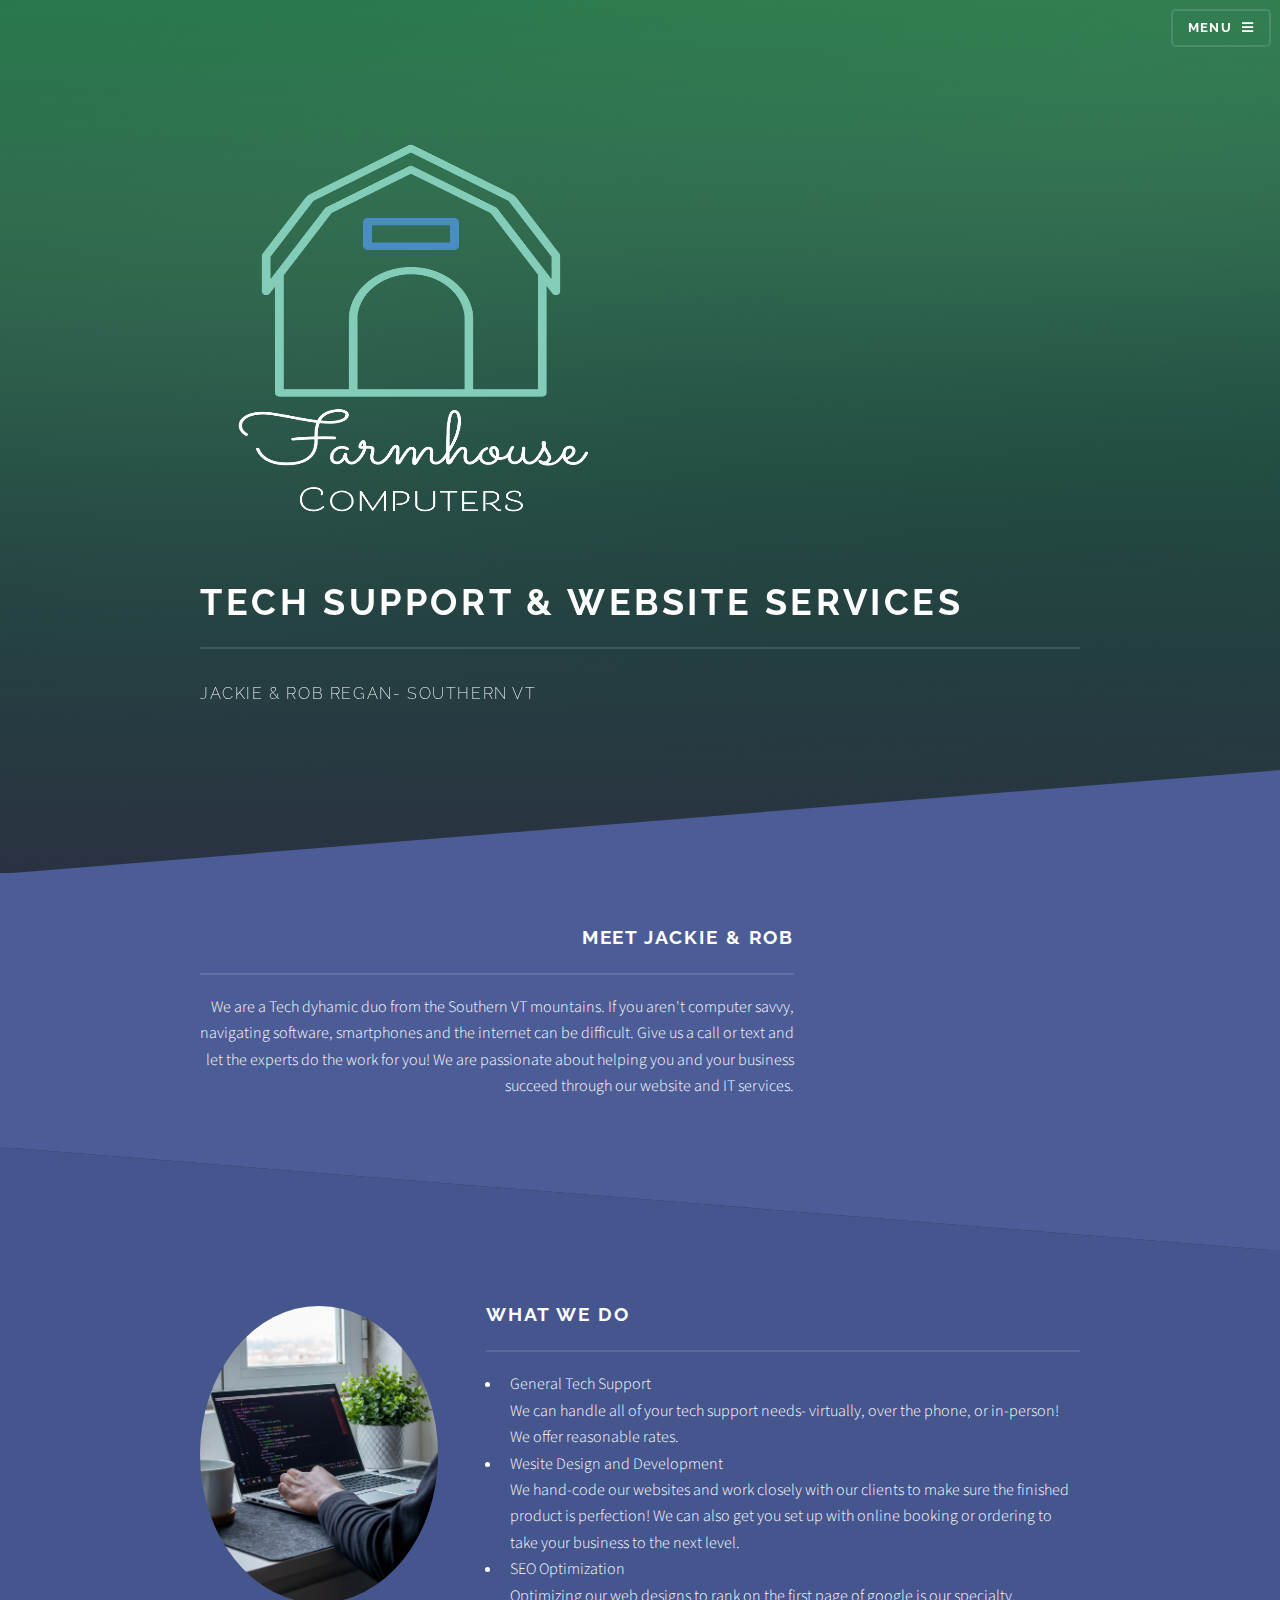
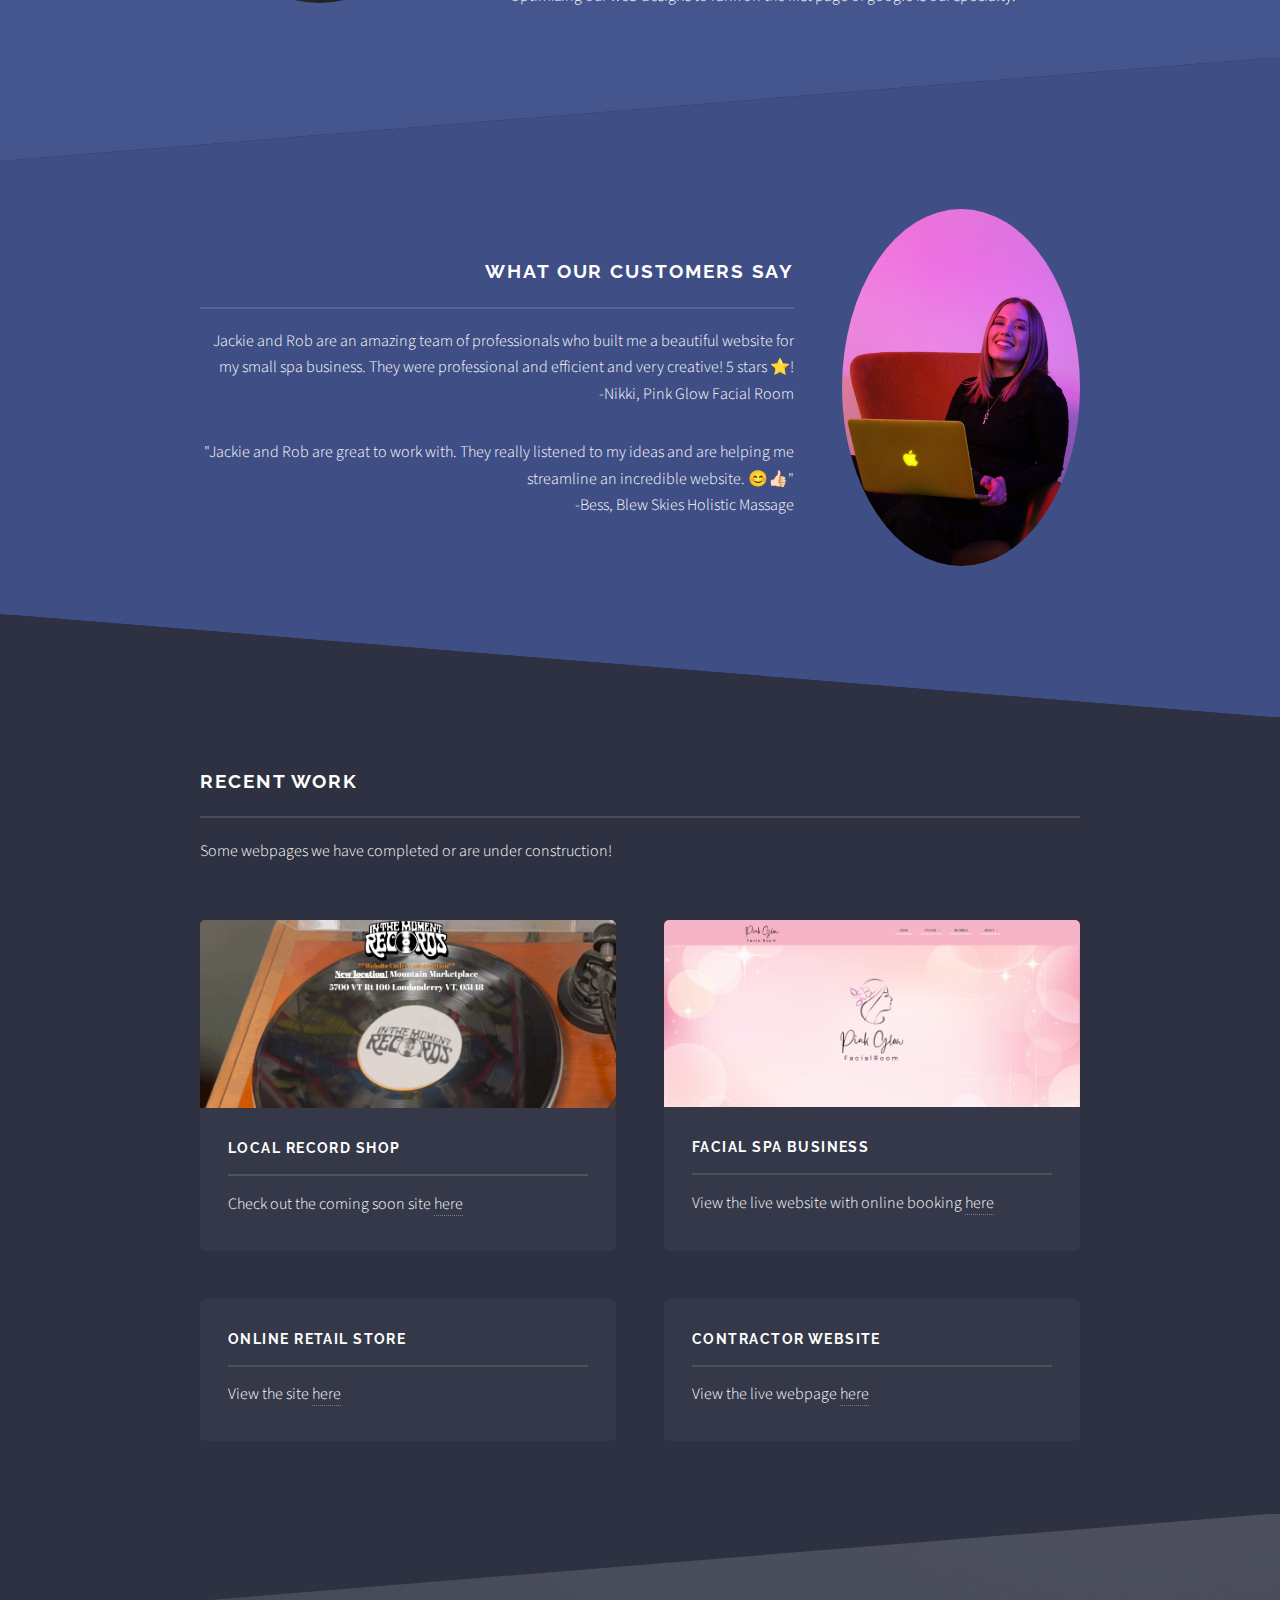
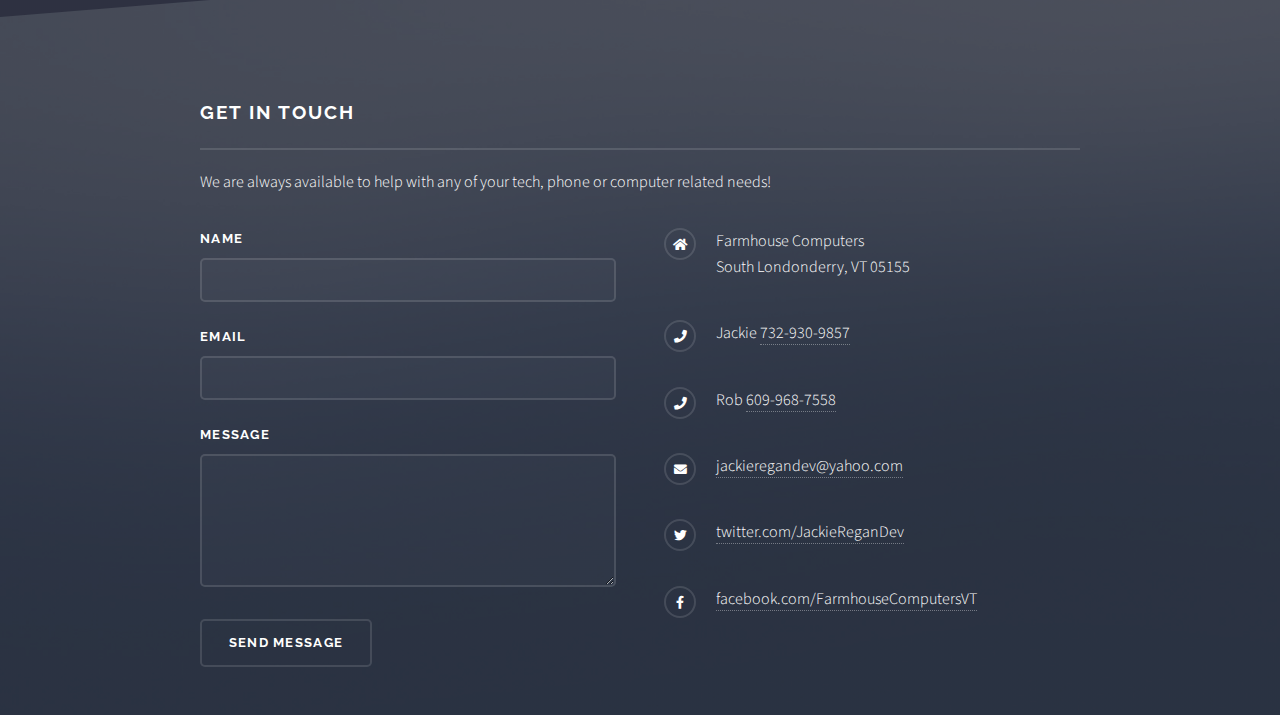
==== index.html @ 655acff5 "whoop" ====
<!DOCTYPE HTML>
<!--
	Solid State by HTML5 UP
	html5up.net | @ajlkn
	Free for personal and commercial use under the CCA 3.0 license (html5up.net/license)
-->
<html>
	<head>
		<title>Farmhouse Computers VT</title>
		<meta charset="utf-8" />
		<meta name="viewport" content="width=device-width, initial-scale=1, user-scalable=no" />
		<link rel="stylesheet" href="assets/css/main.css" />
		<noscript><link rel="stylesheet" href="assets/css/noscript.css" /></noscript>
	</head>
	<body class="is-preload">

		<!-- Page Wrapper -->
			<div id="page-wrapper">

				<!-- Header -->
					<header id="header" class="alt">
						<h1><a href="index.html">Farmhouse Computers</a></h1>
						<nav>
							<a href="#menu">Menu</a>
						</nav>
					</header>

				<!-- Menu -->
					<nav id="menu">
						<div class="inner">
							<h2>Menu</h2>
							<ul class="links">
								<li><a href="index.html">Home</a></li>
								<li><a href="generic.html">Generic</a></li>
								<li><a href="elements.html">Elements</a></li>
								<li><a href="#">Log In</a></li>
								<li><a href="#">Sign Up</a></li>
							</ul>
							<a href="#" class="close">Close</a>
						</div>
					</nav>

				<!-- Banner -->
					<section id="banner">
						<div class="inner">
							<div class="logo"><span><img id="logo" src="images/logo-transparent.png"></span></div>
							<h2>Tech Support & Website Services</h2>
							<p>Jackie & Rob Regan- Southern VT</p>
						</div>
					</section>

				<!-- Wrapper -->
					<section id="wrapper">

						<!-- One -->
							<section id="one" class="wrapper spotlight style1">
								<div class="inner">
									<a href="#" class="image"><img src="images/yoooo.png" alt="" /></a>
									<div class="content">
										<h2 class="major">Meet Jackie & Rob</h2>
										<p>We are a Tech dyhamic duo from the Southern VT mountains. If you aren't computer savvy, navigating software, smartphones and the internet can be difficult. Give us a call or text and let the experts do the work for you! We are passionate about helping you and your business succeed through our website and IT services.</p>
										
									</div>
								</div>
							</section>

						<!-- Two -->
							<section id="two" class="wrapper alt spotlight style2">
								<div class="inner">
									<img class="image" src="images/coding.jpg" alt="" />
									<div class="content">
										<h2 class="major">What we do</h2>	
										<ul>
											<li>General Tech Support<br><span>We can handle all of your tech support needs- virtually, over the phone, or in-person! We offer reasonable rates.</span></li>
											<li>Wesite Design and Development<br><span>We hand-code our websites and work closely with our clients to make sure the finished product is perfection! We can also get you set up with online booking or ordering to take your business to the next level.</span></li>
											<li>SEO Optimization<br><span>Optimizing our web designs to rank on the first page of google is our specialty.</span></li>
										</ul>
										
									</div>
								</div>
							</section>

						<!-- Three -->
							<section id="three" class="wrapper spotlight style3">
								<div class="inner">
									<img class="image" src="images/happy.jpg" alt="" />
									<div class="content">
										<h2 class="major">What Our Customers Say</h2>
										<p>Jackie and Rob are an amazing team of professionals who built me a beautiful website for my small spa business. They were professional and efficient and very creative! 5 stars ⭐️!<br>-Nikki, Pink Glow Facial Room</p>
										
										<p>"Jackie and Rob are great to work with. They really listened to my ideas and are helping me streamline an incredible website. 😊👍🏻"<br>-Bess, Blew Skies Holistic Massage</p>
									</div>
								</div>
							</section>

						<!-- Four -->
							<section id="four" class="wrapper alt style1">
								<div class="inner">
									<h2 class="major">Recent Work</h2>
									<p>Some webpages we have completed or are under construction!</p>
									<section class="features">
										<article>
											<a href="https://spontaneous-salamander-5f263a.netlify.app/" class="image"><img src="images/itm.png" alt="" /></a>
											<h3 class="major">Local Record Shop</h3>
											<p>Check out the coming soon site <a href="https://spontaneous-salamander-5f263a.netlify.app/">here</a></p>
											
										</article>
										<article>
											<a href="https://pinkglowfacialroom.com/" class="image"><img src="images/nikki.png" alt="" /></a>
											<h3 class="major">Facial Spa Business</h3>
											<p>View the live website with online booking <a href="https://pinkglowfacialroom.com/">here</a></p>
											
										</article>
										<article>
											<a href="https://ecom-app-802.herokuapp.com/" class="image"><img src="images/robbie.png" alt="" /></a>
											<h3 class="major">Online Retail Store</h3>
											<p>View the site <a href="https://ecom-app-802.herokuapp.com/">here</a></p>
											
										</article>
										<article>
											<a href="https://electricpros.netlify.app/" class="image"><img src="images/robbie2.png" alt="" /></a>
											<h3 class="major">Contractor Website</h3>
											<p>View the live webpage <a href="https://electricpros.netlify.app/">here</a></p>
											
										</article>
									</section>
									
								</div>
							</section>

					</section>

				<!-- Footer -->
					<section id="footer">
						<div class="inner">
							<h2 class="major">Get in touch</h2>
							<p>We are always available to help with any of your tech, phone or computer related needs!</p>
							<form method="post" action="">
								<div class="fields">
									<div class="field">
										<label for="name">Name</label>
										<input type="text" name="name" id="name" />
									</div>
									<div class="field">
										<label for="email">Email</label>
										<input type="email" name="email" id="email" />
									</div>
									<div class="field">
										<label for="message">Message</label>
										<textarea name="message" id="message" rows="4"></textarea>
									</div>
								</div>
								<ul class="actions">
									<li><input type="submit" value="Send Message" /></li>
								</ul>
							</form>
							<ul class="contact">
								<li class="icon solid fa-home">
									Farmhouse Computers<br />
									South Londonderry, VT 05155
								</li>
								<li class="icon solid fa-phone">Jackie <a href="tel:17329309857">732-930-9857</a></li>
								<li class="icon solid fa-phone">Rob <a href="tel:16099687558">609-968-7558</a></li>
								<li class="icon solid fa-envelope"><a href="mailto:jackieregandev@yahoo.com">jackieregandev@yahoo.com</a></li>
								<li class="icon brands fa-twitter"><a href="https://twitter.com/JackieReganDev">twitter.com/JackieReganDev</a></li>
								<li class="icon brands fa-facebook-f"><a href="https://www.facebook.com/profile.php?id=100088638038423&mibextid=LQQJ4d">facebook.com/FarmhouseComputersVT</a></li>
							</ul>
						
						</div>
					</section>

			</div>

		<!-- Scripts -->
			<script src="assets/js/jquery.min.js"></script>
			<script src="assets/js/jquery.scrollex.min.js"></script>
			<script src="assets/js/browser.min.js"></script>
			<script src="assets/js/breakpoints.min.js"></script>
			<script src="assets/js/util.js"></script>
			<script src="assets/js/main.js"></script>

	</body>
</html>
---- assets/css/main.css ----
@import url(fontawesome-all.min.css);
@import url("https://fonts.googleapis.com/css?family=Raleway:200,700|Source+Sans+Pro:300,600,300italic,600italic");

/*
	Solid State by HTML5 UP
	html5up.net | @ajlkn
	Free for personal and commercial use under the CCA 3.0 license (html5up.net/license)
*/

html, body, div, span, applet, object,
iframe, h1, h2, h3, h4, h5, h6, p, blockquote,
pre, a, abbr, acronym, address, big, cite,
code, del, dfn, em, img, ins, kbd, q, s, samp,
small, strike, strong, sub, sup, tt, var, b,
u, i, center, dl, dt, dd, ol, ul, li, fieldset,
form, label, legend, table, caption, tbody,
tfoot, thead, tr, th, td, article, aside,
canvas, details, embed, figure, figcaption,
footer, header, hgroup, menu, nav, output, ruby,
section, summary, time, mark, audio, video {
	margin: 0;
	padding: 0;
	border: 0;
	font-size: 100%;
	font: inherit;
	vertical-align: baseline;}

article, aside, details, figcaption, figure,
footer, header, hgroup, menu, nav, section {
	display: block;}

body {
	line-height: 1;
}

ol, ul {
	list-style: none;
}
#logo{
	height: 27em;
	width: 48%;

}
blockquote, q {
	quotes: none;
}

	blockquote:before, blockquote:after, q:before, q:after {
		content: '';
		content: none;
	}

table {
	border-collapse: collapse;
	border-spacing: 0;
}

body {
	-webkit-text-size-adjust: none;
}

mark {
	background-color: transparent;
	color: inherit;
}

input::-moz-focus-inner {
	border: 0;
	padding: 0;
}

input, select, textarea {
	-moz-appearance: none;
	-webkit-appearance: none;
	-ms-appearance: none;
	appearance: none;
}

/* Basic */

	@-ms-viewport {
		width: device-width;
	}

	body {
		-ms-overflow-style: scrollbar;
	}

	@media screen and (max-width: 480px) {

		html, body {
			min-width: 320px;
		}

	}

	html {
		box-sizing: border-box;
	}

	*, *:before, *:after {
		box-sizing: inherit;
	}

	body {
		background-color: #2e3141;
		background-image: linear-gradient(to top, rgba(46, 49, 65, 0.8), rgba(10, 126, 62, 0.837)), url("../../images/bg.jpg");
		background-size: auto,
 cover;
		background-attachment: fixed,
 fixed;
		background-position: center,
 center;
	}

		body.is-preload *, body.is-preload *:before, body.is-preload *:after {
			-moz-animation: none !important;
			-webkit-animation: none !important;
			-ms-animation: none !important;
			animation: none !important;
			-moz-transition: none !important;
			-webkit-transition: none !important;
			-ms-transition: none !important;
			transition: none !important;
		}

/* Type */

	body, input, select, textarea {
		color: #ffffff;
		font-family: "Source Sans Pro", Helvetica, sans-serif;
		font-size: 16.5pt;
		font-weight: 300;
		line-height: 1.65;
	}

		@media screen and (max-width: 1680px) {

			body, input, select, textarea {
				font-size: 13pt;
			}

		}

		@media screen and (max-width: 1280px) {

			body, input, select, textarea {
				font-size: 12pt;
			}

		}

		@media screen and (max-width: 980px) {

			body, input, select, textarea {
				font-size: 12pt;
			}

		}

		@media screen and (max-width: 736px) {

			body, input, select, textarea {
				font-size: 12pt;
			}

		}

		@media screen and (max-width: 480px) {

			body, input, select, textarea {
				font-size: 12pt;
			}

		}

	a {
		-moz-transition: color 0.2s ease-in-out, border-bottom-color 0.2s ease-in-out;
		-webkit-transition: color 0.2s ease-in-out, border-bottom-color 0.2s ease-in-out;
		-ms-transition: color 0.2s ease-in-out, border-bottom-color 0.2s ease-in-out;
		transition: color 0.2s ease-in-out, border-bottom-color 0.2s ease-in-out;
		border-bottom: dotted 1px rgba(255, 255, 255, 0.35);
		color: #ffffff;
		text-decoration: none;
	}

		a:hover {
			border-bottom-color: transparent;
			color: #ffffff !important;
		}

		a.special:not(.button) {
			text-decoration: none;
			border-bottom: 0;
			display: block;
			font-family: Raleway, Helvetica, sans-serif;
			font-size: 0.8em;
			font-weight: 700;
			letter-spacing: 0.1em;
			margin: 0 0 2em 0;
			text-transform: uppercase;
		}

			a.special:not(.button):before {
				-moz-osx-font-smoothing: grayscale;
				-webkit-font-smoothing: antialiased;
				display: inline-block;
				font-style: normal;
				font-variant: normal;
				text-rendering: auto;
				line-height: 1;
				text-transform: none !important;
				font-family: 'Font Awesome 5 Free';
				font-weight: 900;
			}

			a.special:not(.button):before {
				-moz-transition: background-color 0.2s ease-in-out;
				-webkit-transition: background-color 0.2s ease-in-out;
				-ms-transition: background-color 0.2s ease-in-out;
				transition: background-color 0.2s ease-in-out;
				border-radius: 100%;
				border: solid 2px rgba(255, 255, 255, 0.125);
				content: '\f105';
				display: inline-block;
				font-size: 1.25em;
				height: 2em;
				line-height: 1.75em;
				margin-right: 0.85em;
				text-align: center;
				text-indent: 0.15em;
				vertical-align: middle;
				width: 2em;
			}

			a.special:not(.button):hover:before {
				background-color: rgba(255, 255, 255, 0.025);
			}

			a.special:not(.button):active:before {
				background-color: rgba(255, 255, 255, 0.075);
			}

	strong, b {
		color: #ffffff;
		font-weight: 600;
	}

	em, i {
		font-style: italic;
	}

	p {
		margin: 0 0 2em 0;
	}

	h1, h2, h3, h4, h5, h6 {
		color: #ffffff;
		font-family: Raleway, Helvetica, sans-serif;
		font-weight: 700;
		letter-spacing: 0.1em;
		margin: 0 0 1em 0;
		text-transform: uppercase;
	}

		h1 a, h2 a, h3 a, h4 a, h5 a, h6 a {
			color: inherit;
			text-decoration: none;
			border-bottom: 0;
		}

		h1 span, h2 span, h3 span, h4 span, h5 span, h6 span {
			font-weight: 200;
		}

		h1.major, h2.major, h3.major, h4.major, h5.major, h6.major {
			padding-bottom: 1em;
			border-bottom: solid 2px rgba(255, 255, 255, 0.125);
		}

	h2 {
		font-size: 1.2em;
	}

	h3 {
		font-size: 0.9em;
	}

	h4 {
		font-size: 0.7em;
	}

	h5 {
		font-size: 0.7em;
	}

	h6 {
		font-size: 0.7em;
	}

	@media screen and (max-width: 736px) {

		h2 {
			font-size: 1em;
		}

		h3 {
			font-size: 0.8em;
		}

	}

	sub {
		font-size: 0.8em;
		position: relative;
		top: 0.5em;
	}

	sup {
		font-size: 0.8em;
		position: relative;
		top: -0.5em;
	}

	blockquote {
		border-left: solid 4px rgba(255, 255, 255, 0.125);
		font-style: italic;
		margin: 0 0 2em 0;
		padding: 0.5em 0 0.5em 2em;
	}

	code {
		background: rgba(255, 255, 255, 0.025);
		border-radius: 5px;
		border: solid 2px rgba(255, 255, 255, 0.125);
		font-family: "Courier New", monospace;
		font-size: 0.9em;
		margin: 0 0.25em;
		padding: 0.25em 0.65em;
	}

	pre {
		-webkit-overflow-scrolling: touch;
		font-family: "Courier New", monospace;
		font-size: 0.9em;
		margin: 0 0 2em 0;
	}

		pre code {
			display: block;
			line-height: 1.75em;
			padding: 1em 1.5em;
			overflow-x: auto;
		}

	hr {
		border: 0;
		border-bottom: solid 2px rgba(255, 255, 255, 0.125);
		margin: 2.5em 0;
	}

		hr.major {
			margin: 4em 0;
		}

	.align-left {
		text-align: left;
	}

	.align-center {
		text-align: center;
	}

	.align-right {
		text-align: right;
	}

/* Row */

	.row {
		display: flex;
		flex-wrap: wrap;
		box-sizing: border-box;
		align-items: stretch;
	}

		.row > * {
			box-sizing: border-box;
		}

		.row.gtr-uniform > * > :last-child {
			margin-bottom: 0;
		}

		.row.aln-left {
			justify-content: flex-start;
		}

		.row.aln-center {
			justify-content: center;
		}

		.row.aln-right {
			justify-content: flex-end;
		}

		.row.aln-top {
			align-items: flex-start;
		}

		.row.aln-middle {
			align-items: center;
		}

		.row.aln-bottom {
			align-items: flex-end;
		}

		.row > .imp {
			order: -1;
		}

		.row > .col-1 {
			width: 8.33333%;
		}

		.row > .off-1 {
			margin-left: 8.33333%;
		}

		.row > .col-2 {
			width: 16.66667%;
		}

		.row > .off-2 {
			margin-left: 16.66667%;
		}

		.row > .col-3 {
			width: 25%;
		}

		.row > .off-3 {
			margin-left: 25%;
		}

		.row > .col-4 {
			width: 33.33333%;
		}

		.row > .off-4 {
			margin-left: 33.33333%;
		}

		.row > .col-5 {
			width: 41.66667%;
		}

		.row > .off-5 {
			margin-left: 41.66667%;
		}

		.row > .col-6 {
			width: 50%;
		}

		.row > .off-6 {
			margin-left: 50%;
		}

		.row > .col-7 {
			width: 58.33333%;
		}

		.row > .off-7 {
			margin-left: 58.33333%;
		}

		.row > .col-8 {
			width: 66.66667%;
		}

		.row > .off-8 {
			margin-left: 66.66667%;
		}

		.row > .col-9 {
			width: 75%;
		}

		.row > .off-9 {
			margin-left: 75%;
		}

		.row > .col-10 {
			width: 83.33333%;
		}

		.row > .off-10 {
			margin-left: 83.33333%;
		}

		.row > .col-11 {
			width: 91.66667%;
		}

		.row > .off-11 {
			margin-left: 91.66667%;
		}

		.row > .col-12 {
			width: 100%;
		}

		.row > .off-12 {
			margin-left: 100%;
		}

		.row.gtr-0 {
			margin-top: 0;
			margin-left: 0em;
		}

			.row.gtr-0 > * {
				padding: 0 0 0 0em;
			}

			.row.gtr-0.gtr-uniform {
				margin-top: 0em;
			}

				.row.gtr-0.gtr-uniform > * {
					padding-top: 0em;
				}

		.row.gtr-25 {
			margin-top: 0;
			margin-left: -0.4375em;
		}

			.row.gtr-25 > * {
				padding: 0 0 0 0.4375em;
			}

			.row.gtr-25.gtr-uniform {
				margin-top: -0.4375em;
			}

				.row.gtr-25.gtr-uniform > * {
					padding-top: 0.4375em;
				}

		.row.gtr-50 {
			margin-top: 0;
			margin-left: -0.875em;
		}

			.row.gtr-50 > * {
				padding: 0 0 0 0.875em;
			}

			.row.gtr-50.gtr-uniform {
				margin-top: -0.875em;
			}

				.row.gtr-50.gtr-uniform > * {
					padding-top: 0.875em;
				}

		.row {
			margin-top: 0;
			margin-left: -1.75em;
		}

			.row > * {
				padding: 0 0 0 1.75em;
			}

			.row.gtr-uniform {
				margin-top: -1.75em;
			}

				.row.gtr-uniform > * {
					padding-top: 1.75em;
				}

		.row.gtr-150 {
			margin-top: 0;
			margin-left: -2.625em;
		}

			.row.gtr-150 > * {
				padding: 0 0 0 2.625em;
			}

			.row.gtr-150.gtr-uniform {
				margin-top: -2.625em;
			}

				.row.gtr-150.gtr-uniform > * {
					padding-top: 2.625em;
				}

		.row.gtr-200 {
			margin-top: 0;
			margin-left: -3.5em;
		}

			.row.gtr-200 > * {
				padding: 0 0 0 3.5em;
			}

			.row.gtr-200.gtr-uniform {
				margin-top: -3.5em;
			}

				.row.gtr-200.gtr-uniform > * {
					padding-top: 3.5em;
				}

		@media screen and (max-width: 1680px) {

			.row {
				display: flex;
				flex-wrap: wrap;
				box-sizing: border-box;
				align-items: stretch;
			}

				.row > * {
					box-sizing: border-box;
				}

				.row.gtr-uniform > * > :last-child {
					margin-bottom: 0;
				}

				.row.aln-left {
					justify-content: flex-start;
				}

				.row.aln-center {
					justify-content: center;
				}

				.row.aln-right {
					justify-content: flex-end;
				}

				.row.aln-top {
					align-items: flex-start;
				}

				.row.aln-middle {
					align-items: center;
				}

				.row.aln-bottom {
					align-items: flex-end;
				}

				.row > .imp-xlarge {
					order: -1;
				}

				.row > .col-1-xlarge {
					width: 8.33333%;
				}

				.row > .off-1-xlarge {
					margin-left: 8.33333%;
				}

				.row > .col-2-xlarge {
					width: 16.66667%;
				}

				.row > .off-2-xlarge {
					margin-left: 16.66667%;
				}

				.row > .col-3-xlarge {
					width: 25%;
				}

				.row > .off-3-xlarge {
					margin-left: 25%;
				}

				.row > .col-4-xlarge {
					width: 33.33333%;
				}

				.row > .off-4-xlarge {
					margin-left: 33.33333%;
				}

				.row > .col-5-xlarge {
					width: 41.66667%;
				}

				.row > .off-5-xlarge {
					margin-left: 41.66667%;
				}

				.row > .col-6-xlarge {
					width: 50%;
				}

				.row > .off-6-xlarge {
					margin-left: 50%;
				}

				.row > .col-7-xlarge {
					width: 58.33333%;
				}

				.row > .off-7-xlarge {
					margin-left: 58.33333%;
				}

				.row > .col-8-xlarge {
					width: 66.66667%;
				}

				.row > .off-8-xlarge {
					margin-left: 66.66667%;
				}

				.row > .col-9-xlarge {
					width: 75%;
				}

				.row > .off-9-xlarge {
					margin-left: 75%;
				}

				.row > .col-10-xlarge {
					width: 83.33333%;
				}

				.row > .off-10-xlarge {
					margin-left: 83.33333%;
				}

				.row > .col-11-xlarge {
					width: 91.66667%;
				}

				.row > .off-11-xlarge {
					margin-left: 91.66667%;
				}

				.row > .col-12-xlarge {
					width: 100%;
				}

				.row > .off-12-xlarge {
					margin-left: 100%;
				}

				.row.gtr-0 {
					margin-top: 0;
					margin-left: 0em;
				}

					.row.gtr-0 > * {
						padding: 0 0 0 0em;
					}

					.row.gtr-0.gtr-uniform {
						margin-top: 0em;
					}

						.row.gtr-0.gtr-uniform > * {
							padding-top: 0em;
						}

				.row.gtr-25 {
					margin-top: 0;
					margin-left: -0.4375em;
				}

					.row.gtr-25 > * {
						padding: 0 0 0 0.4375em;
					}

					.row.gtr-25.gtr-uniform {
						margin-top: -0.4375em;
					}

						.row.gtr-25.gtr-uniform > * {
							padding-top: 0.4375em;
						}

				.row.gtr-50 {
					margin-top: 0;
					margin-left: -0.875em;
				}

					.row.gtr-50 > * {
						padding: 0 0 0 0.875em;
					}

					.row.gtr-50.gtr-uniform {
						margin-top: -0.875em;
					}

						.row.gtr-50.gtr-uniform > * {
							padding-top: 0.875em;
						}

				.row {
					margin-top: 0;
					margin-left: -1.75em;
				}

					.row > * {
						padding: 0 0 0 1.75em;
					}

					.row.gtr-uniform {
						margin-top: -1.75em;
					}

						.row.gtr-uniform > * {
							padding-top: 1.75em;
						}

				.row.gtr-150 {
					margin-top: 0;
					margin-left: -2.625em;
				}

					.row.gtr-150 > * {
						padding: 0 0 0 2.625em;
					}

					.row.gtr-150.gtr-uniform {
						margin-top: -2.625em;
					}

						.row.gtr-150.gtr-uniform > * {
							padding-top: 2.625em;
						}

				.row.gtr-200 {
					margin-top: 0;
					margin-left: -3.5em;
				}

					.row.gtr-200 > * {
						padding: 0 0 0 3.5em;
					}

					.row.gtr-200.gtr-uniform {
						margin-top: -3.5em;
					}

						.row.gtr-200.gtr-uniform > * {
							padding-top: 3.5em;
						}

		}

		@media screen and (max-width: 1280px) {

			.row {
				display: flex;
				flex-wrap: wrap;
				box-sizing: border-box;
				align-items: stretch;
			}

				.row > * {
					box-sizing: border-box;
				}

				.row.gtr-uniform > * > :last-child {
					margin-bottom: 0;
				}

				.row.aln-left {
					justify-content: flex-start;
				}

				.row.aln-center {
					justify-content: center;
				}

				.row.aln-right {
					justify-content: flex-end;
				}

				.row.aln-top {
					align-items: flex-start;
				}

				.row.aln-middle {
					align-items: center;
				}

				.row.aln-bottom {
					align-items: flex-end;
				}

				.row > .imp-large {
					order: -1;
				}

				.row > .col-1-large {
					width: 8.33333%;
				}

				.row > .off-1-large {
					margin-left: 8.33333%;
				}

				.row > .col-2-large {
					width: 16.66667%;
				}

				.row > .off-2-large {
					margin-left: 16.66667%;
				}

				.row > .col-3-large {
					width: 25%;
				}

				.row > .off-3-large {
					margin-left: 25%;
				}

				.row > .col-4-large {
					width: 33.33333%;
				}

				.row > .off-4-large {
					margin-left: 33.33333%;
				}

				.row > .col-5-large {
					width: 41.66667%;
				}

				.row > .off-5-large {
					margin-left: 41.66667%;
				}

				.row > .col-6-large {
					width: 50%;
				}

				.row > .off-6-large {
					margin-left: 50%;
				}

				.row > .col-7-large {
					width: 58.33333%;
				}

				.row > .off-7-large {
					margin-left: 58.33333%;
				}

				.row > .col-8-large {
					width: 66.66667%;
				}

				.row > .off-8-large {
					margin-left: 66.66667%;
				}

				.row > .col-9-large {
					width: 75%;
				}

				.row > .off-9-large {
					margin-left: 75%;
				}

				.row > .col-10-large {
					width: 83.33333%;
				}

				.row > .off-10-large {
					margin-left: 83.33333%;
				}

				.row > .col-11-large {
					width: 91.66667%;
				}

				.row > .off-11-large {
					margin-left: 91.66667%;
				}

				.row > .col-12-large {
					width: 100%;
				}

				.row > .off-12-large {
					margin-left: 100%;
				}

				.row.gtr-0 {
					margin-top: 0;
					margin-left: 0em;
				}

					.row.gtr-0 > * {
						padding: 0 0 0 0em;
					}

					.row.gtr-0.gtr-uniform {
						margin-top: 0em;
					}

						.row.gtr-0.gtr-uniform > * {
							padding-top: 0em;
						}

				.row.gtr-25 {
					margin-top: 0;
					margin-left: -0.4375em;
				}

					.row.gtr-25 > * {
						padding: 0 0 0 0.4375em;
					}

					.row.gtr-25.gtr-uniform {
						margin-top: -0.4375em;
					}

						.row.gtr-25.gtr-uniform > * {
							padding-top: 0.4375em;
						}

				.row.gtr-50 {
					margin-top: 0;
					margin-left: -0.875em;
				}

					.row.gtr-50 > * {
						padding: 0 0 0 0.875em;
					}

					.row.gtr-50.gtr-uniform {
						margin-top: -0.875em;
					}

						.row.gtr-50.gtr-uniform > * {
							padding-top: 0.875em;
						}

				.row {
					margin-top: 0;
					margin-left: -1.75em;
				}

					.row > * {
						padding: 0 0 0 1.75em;
					}

					.row.gtr-uniform {
						margin-top: -1.75em;
					}

						.row.gtr-uniform > * {
							padding-top: 1.75em;
						}

				.row.gtr-150 {
					margin-top: 0;
					margin-left: -2.625em;
				}

					.row.gtr-150 > * {
						padding: 0 0 0 2.625em;
					}

					.row.gtr-150.gtr-uniform {
						margin-top: -2.625em;
					}

						.row.gtr-150.gtr-uniform > * {
							padding-top: 2.625em;
						}

				.row.gtr-200 {
					margin-top: 0;
					margin-left: -3.5em;
				}

					.row.gtr-200 > * {
						padding: 0 0 0 3.5em;
					}

					.row.gtr-200.gtr-uniform {
						margin-top: -3.5em;
					}

						.row.gtr-200.gtr-uniform > * {
							padding-top: 3.5em;
						}

		}

		@media screen and (max-width: 980px) {

			.row {
				display: flex;
				flex-wrap: wrap;
				box-sizing: border-box;
				align-items: stretch;
			}

				.row > * {
					box-sizing: border-box;
				}

				.row.gtr-uniform > * > :last-child {
					margin-bottom: 0;
				}

				.row.aln-left {
					justify-content: flex-start;
				}

				.row.aln-center {
					justify-content: center;
				}

				.row.aln-right {
					justify-content: flex-end;
				}

				.row.aln-top {
					align-items: flex-start;
				}

				.row.aln-middle {
					align-items: center;
				}

				.row.aln-bottom {
					align-items: flex-end;
				}

				.row > .imp-medium {
					order: -1;
				}

				.row > .col-1-medium {
					width: 8.33333%;
				}

				.row > .off-1-medium {
					margin-left: 8.33333%;
				}

				.row > .col-2-medium {
					width: 16.66667%;
				}

				.row > .off-2-medium {
					margin-left: 16.66667%;
				}

				.row > .col-3-medium {
					width: 25%;
				}

				.row > .off-3-medium {
					margin-left: 25%;
				}

				.row > .col-4-medium {
					width: 33.33333%;
				}

				.row > .off-4-medium {
					margin-left: 33.33333%;
				}

				.row > .col-5-medium {
					width: 41.66667%;
				}

				.row > .off-5-medium {
					margin-left: 41.66667%;
				}

				.row > .col-6-medium {
					width: 50%;
				}

				.row > .off-6-medium {
					margin-left: 50%;
				}

				.row > .col-7-medium {
					width: 58.33333%;
				}

				.row > .off-7-medium {
					margin-left: 58.33333%;
				}

				.row > .col-8-medium {
					width: 66.66667%;
				}

				.row > .off-8-medium {
					margin-left: 66.66667%;
				}

				.row > .col-9-medium {
					width: 75%;
				}

				.row > .off-9-medium {
					margin-left: 75%;
				}

				.row > .col-10-medium {
					width: 83.33333%;
				}

				.row > .off-10-medium {
					margin-left: 83.33333%;
				}

				.row > .col-11-medium {
					width: 91.66667%;
				}

				.row > .off-11-medium {
					margin-left: 91.66667%;
				}

				.row > .col-12-medium {
					width: 100%;
				}

				.row > .off-12-medium {
					margin-left: 100%;
				}

				.row.gtr-0 {
					margin-top: 0;
					margin-left: 0em;
				}

					.row.gtr-0 > * {
						padding: 0 0 0 0em;
					}

					.row.gtr-0.gtr-uniform {
						margin-top: 0em;
					}

						.row.gtr-0.gtr-uniform > * {
							padding-top: 0em;
						}

				.row.gtr-25 {
					margin-top: 0;
					margin-left: -0.4375em;
				}

					.row.gtr-25 > * {
						padding: 0 0 0 0.4375em;
					}

					.row.gtr-25.gtr-uniform {
						margin-top: -0.4375em;
					}

						.row.gtr-25.gtr-uniform > * {
							padding-top: 0.4375em;
						}

				.row.gtr-50 {
					margin-top: 0;
					margin-left: -0.875em;
				}

					.row.gtr-50 > * {
						padding: 0 0 0 0.875em;
					}

					.row.gtr-50.gtr-uniform {
						margin-top: -0.875em;
					}

						.row.gtr-50.gtr-uniform > * {
							padding-top: 0.875em;
						}

				.row {
					margin-top: 0;
					margin-left: -1.75em;
				}

					.row > * {
						padding: 0 0 0 1.75em;
					}

					.row.gtr-uniform {
						margin-top: -1.75em;
					}

						.row.gtr-uniform > * {
							padding-top: 1.75em;
						}

				.row.gtr-150 {
					margin-top: 0;
					margin-left: -2.625em;
				}

					.row.gtr-150 > * {
						padding: 0 0 0 2.625em;
					}

					.row.gtr-150.gtr-uniform {
						margin-top: -2.625em;
					}

						.row.gtr-150.gtr-uniform > * {
							padding-top: 2.625em;
						}

				.row.gtr-200 {
					margin-top: 0;
					margin-left: -3.5em;
				}

					.row.gtr-200 > * {
						padding: 0 0 0 3.5em;
					}

					.row.gtr-200.gtr-uniform {
						margin-top: -3.5em;
					}

						.row.gtr-200.gtr-uniform > * {
							padding-top: 3.5em;
						}

		}

		@media screen and (max-width: 736px) {

			.row {
				display: flex;
				flex-wrap: wrap;
				box-sizing: border-box;
				align-items: stretch;
			}

				.row > * {
					box-sizing: border-box;
				}

				.row.gtr-uniform > * > :last-child {
					margin-bottom: 0;
				}

				.row.aln-left {
					justify-content: flex-start;
				}

				.row.aln-center {
					justify-content: center;
				}

				.row.aln-right {
					justify-content: flex-end;
				}

				.row.aln-top {
					align-items: flex-start;
				}

				.row.aln-middle {
					align-items: center;
				}

				.row.aln-bottom {
					align-items: flex-end;
				}

				.row > .imp-small {
					order: -1;
				}

				.row > .col-1-small {
					width: 8.33333%;
				}

				.row > .off-1-small {
					margin-left: 8.33333%;
				}

				.row > .col-2-small {
					width: 16.66667%;
				}

				.row > .off-2-small {
					margin-left: 16.66667%;
				}

				.row > .col-3-small {
					width: 25%;
				}

				.row > .off-3-small {
					margin-left: 25%;
				}

				.row > .col-4-small {
					width: 33.33333%;
				}

				.row > .off-4-small {
					margin-left: 33.33333%;
				}

				.row > .col-5-small {
					width: 41.66667%;
				}

				.row > .off-5-small {
					margin-left: 41.66667%;
				}

				.row > .col-6-small {
					width: 50%;
				}

				.row > .off-6-small {
					margin-left: 50%;
				}

				.row > .col-7-small {
					width: 58.33333%;
				}

				.row > .off-7-small {
					margin-left: 58.33333%;
				}

				.row > .col-8-small {
					width: 66.66667%;
				}

				.row > .off-8-small {
					margin-left: 66.66667%;
				}

				.row > .col-9-small {
					width: 75%;
				}

				.row > .off-9-small {
					margin-left: 75%;
				}

				.row > .col-10-small {
					width: 83.33333%;
				}

				.row > .off-10-small {
					margin-left: 83.33333%;
				}

				.row > .col-11-small {
					width: 91.66667%;
				}

				.row > .off-11-small {
					margin-left: 91.66667%;
				}

				.row > .col-12-small {
					width: 100%;
				}

				.row > .off-12-small {
					margin-left: 100%;
				}

				.row.gtr-0 {
					margin-top: 0;
					margin-left: 0em;
				}

					.row.gtr-0 > * {
						padding: 0 0 0 0em;
					}

					.row.gtr-0.gtr-uniform {
						margin-top: 0em;
					}

						.row.gtr-0.gtr-uniform > * {
							padding-top: 0em;
						}

				.row.gtr-25 {
					margin-top: 0;
					margin-left: -0.3125em;
				}

					.row.gtr-25 > * {
						padding: 0 0 0 0.3125em;
					}

					.row.gtr-25.gtr-uniform {
						margin-top: -0.3125em;
					}

						.row.gtr-25.gtr-uniform > * {
							padding-top: 0.3125em;
						}

				.row.gtr-50 {
					margin-top: 0;
					margin-left: -0.625em;
				}

					.row.gtr-50 > * {
						padding: 0 0 0 0.625em;
					}

					.row.gtr-50.gtr-uniform {
						margin-top: -0.625em;
					}

						.row.gtr-50.gtr-uniform > * {
							padding-top: 0.625em;
						}

				.row {
					margin-top: 0;
					margin-left: -1.25em;
				}

					.row > * {
						padding: 0 0 0 1.25em;
					}

					.row.gtr-uniform {
						margin-top: -1.25em;
					}

						.row.gtr-uniform > * {
							padding-top: 1.25em;
						}

				.row.gtr-150 {
					margin-top: 0;
					margin-left: -1.875em;
				}

					.row.gtr-150 > * {
						padding: 0 0 0 1.875em;
					}

					.row.gtr-150.gtr-uniform {
						margin-top: -1.875em;
					}

						.row.gtr-150.gtr-uniform > * {
							padding-top: 1.875em;
						}

				.row.gtr-200 {
					margin-top: 0;
					margin-left: -2.5em;
				}

					.row.gtr-200 > * {
						padding: 0 0 0 2.5em;
					}

					.row.gtr-200.gtr-uniform {
						margin-top: -2.5em;
					}

						.row.gtr-200.gtr-uniform > * {
							padding-top: 2.5em;
						}

		}

		@media screen and (max-width: 480px) {

			.row {
				display: flex;
				flex-wrap: wrap;
				box-sizing: border-box;
				align-items: stretch;
			}

				.row > * {
					box-sizing: border-box;
				}

				.row.gtr-uniform > * > :last-child {
					margin-bottom: 0;
				}

				.row.aln-left {
					justify-content: flex-start;
				}

				.row.aln-center {
					justify-content: center;
				}

				.row.aln-right {
					justify-content: flex-end;
				}

				.row.aln-top {
					align-items: flex-start;
				}

				.row.aln-middle {
					align-items: center;
				}

				.row.aln-bottom {
					align-items: flex-end;
				}

				.row > .imp-xsmall {
					order: -1;
				}

				.row > .col-1-xsmall {
					width: 8.33333%;
				}

				.row > .off-1-xsmall {
					margin-left: 8.33333%;
				}

				.row > .col-2-xsmall {
					width: 16.66667%;
				}

				.row > .off-2-xsmall {
					margin-left: 16.66667%;
				}

				.row > .col-3-xsmall {
					width: 25%;
				}

				.row > .off-3-xsmall {
					margin-left: 25%;
				}

				.row > .col-4-xsmall {
					width: 33.33333%;
				}

				.row > .off-4-xsmall {
					margin-left: 33.33333%;
				}

				.row > .col-5-xsmall {
					width: 41.66667%;
				}

				.row > .off-5-xsmall {
					margin-left: 41.66667%;
				}

				.row > .col-6-xsmall {
					width: 50%;
				}

				.row > .off-6-xsmall {
					margin-left: 50%;
				}

				.row > .col-7-xsmall {
					width: 58.33333%;
				}

				.row > .off-7-xsmall {
					margin-left: 58.33333%;
				}

				.row > .col-8-xsmall {
					width: 66.66667%;
				}

				.row > .off-8-xsmall {
					margin-left: 66.66667%;
				}

				.row > .col-9-xsmall {
					width: 75%;
				}

				.row > .off-9-xsmall {
					margin-left: 75%;
				}

				.row > .col-10-xsmall {
					width: 83.33333%;
				}

				.row > .off-10-xsmall {
					margin-left: 83.33333%;
				}

				.row > .col-11-xsmall {
					width: 91.66667%;
				}

				.row > .off-11-xsmall {
					margin-left: 91.66667%;
				}

				.row > .col-12-xsmall {
					width: 100%;
				}

				.row > .off-12-xsmall {
					margin-left: 100%;
				}

				.row.gtr-0 {
					margin-top: 0;
					margin-left: 0em;
				}

					.row.gtr-0 > * {
						padding: 0 0 0 0em;
					}

					.row.gtr-0.gtr-uniform {
						margin-top: 0em;
					}

						.row.gtr-0.gtr-uniform > * {
							padding-top: 0em;
						}

				.row.gtr-25 {
					margin-top: 0;
					margin-left: -0.3125em;
				}

					.row.gtr-25 > * {
						padding: 0 0 0 0.3125em;
					}

					.row.gtr-25.gtr-uniform {
						margin-top: -0.3125em;
					}

						.row.gtr-25.gtr-uniform > * {
							padding-top: 0.3125em;
						}

				.row.gtr-50 {
					margin-top: 0;
					margin-left: -0.625em;
				}

					.row.gtr-50 > * {
						padding: 0 0 0 0.625em;
					}

					.row.gtr-50.gtr-uniform {
						margin-top: -0.625em;
					}

						.row.gtr-50.gtr-uniform > * {
							padding-top: 0.625em;
						}

				.row {
					margin-top: 0;
					margin-left: -1.25em;
				}

					.row > * {
						padding: 0 0 0 1.25em;
					}

					.row.gtr-uniform {
						margin-top: -1.25em;
					}

						.row.gtr-uniform > * {
							padding-top: 1.25em;
						}

				.row.gtr-150 {
					margin-top: 0;
					margin-left: -1.875em;
				}

					.row.gtr-150 > * {
						padding: 0 0 0 1.875em;
					}

					.row.gtr-150.gtr-uniform {
						margin-top: -1.875em;
					}

						.row.gtr-150.gtr-uniform > * {
							padding-top: 1.875em;
						}

				.row.gtr-200 {
					margin-top: 0;
					margin-left: -2.5em;
				}

					.row.gtr-200 > * {
						padding: 0 0 0 2.5em;
					}

					.row.gtr-200.gtr-uniform {
						margin-top: -2.5em;
					}

						.row.gtr-200.gtr-uniform > * {
							padding-top: 2.5em;
						}

		}

		@media screen and (max-width: 360px) {

			.row {
				display: flex;
				flex-wrap: wrap;
				box-sizing: border-box;
				align-items: stretch;
			}

				.row > * {
					box-sizing: border-box;
				}

				.row.gtr-uniform > * > :last-child {
					margin-bottom: 0;
				}

				.row.aln-left {
					justify-content: flex-start;
				}

				.row.aln-center {
					justify-content: center;
				}

				.row.aln-right {
					justify-content: flex-end;
				}

				.row.aln-top {
					align-items: flex-start;
				}

				.row.aln-middle {
					align-items: center;
				}

				.row.aln-bottom {
					align-items: flex-end;
				}

				.row > .imp-xxsmall {
					order: -1;
				}

				.row > .col-1-xxsmall {
					width: 8.33333%;
				}

				.row > .off-1-xxsmall {
					margin-left: 8.33333%;
				}

				.row > .col-2-xxsmall {
					width: 16.66667%;
				}

				.row > .off-2-xxsmall {
					margin-left: 16.66667%;
				}

				.row > .col-3-xxsmall {
					width: 25%;
				}

				.row > .off-3-xxsmall {
					margin-left: 25%;
				}

				.row > .col-4-xxsmall {
					width: 33.33333%;
				}

				.row > .off-4-xxsmall {
					margin-left: 33.33333%;
				}

				.row > .col-5-xxsmall {
					width: 41.66667%;
				}

				.row > .off-5-xxsmall {
					margin-left: 41.66667%;
				}

				.row > .col-6-xxsmall {
					width: 50%;
				}

				.row > .off-6-xxsmall {
					margin-left: 50%;
				}

				.row > .col-7-xxsmall {
					width: 58.33333%;
				}

				.row > .off-7-xxsmall {
					margin-left: 58.33333%;
				}

				.row > .col-8-xxsmall {
					width: 66.66667%;
				}

				.row > .off-8-xxsmall {
					margin-left: 66.66667%;
				}

				.row > .col-9-xxsmall {
					width: 75%;
				}

				.row > .off-9-xxsmall {
					margin-left: 75%;
				}

				.row > .col-10-xxsmall {
					width: 83.33333%;
				}

				.row > .off-10-xxsmall {
					margin-left: 83.33333%;
				}

				.row > .col-11-xxsmall {
					width: 91.66667%;
				}

				.row > .off-11-xxsmall {
					margin-left: 91.66667%;
				}

				.row > .col-12-xxsmall {
					width: 100%;
				}

				.row > .off-12-xxsmall {
					margin-left: 100%;
				}

				.row.gtr-0 {
					margin-top: 0;
					margin-left: 0em;
				}

					.row.gtr-0 > * {
						padding: 0 0 0 0em;
					}

					.row.gtr-0.gtr-uniform {
						margin-top: 0em;
					}

						.row.gtr-0.gtr-uniform > * {
							padding-top: 0em;
						}

				.row.gtr-25 {
					margin-top: 0;
					margin-left: -0.3125em;
				}

					.row.gtr-25 > * {
						padding: 0 0 0 0.3125em;
					}

					.row.gtr-25.gtr-uniform {
						margin-top: -0.3125em;
					}

						.row.gtr-25.gtr-uniform > * {
							padding-top: 0.3125em;
						}

				.row.gtr-50 {
					margin-top: 0;
					margin-left: -0.625em;
				}

					.row.gtr-50 > * {
						padding: 0 0 0 0.625em;
					}

					.row.gtr-50.gtr-uniform {
						margin-top: -0.625em;
					}

						.row.gtr-50.gtr-uniform > * {
							padding-top: 0.625em;
						}

				.row {
					margin-top: 0;
					margin-left: -1.25em;
				}

					.row > * {
						padding: 0 0 0 1.25em;
					}

					.row.gtr-uniform {
						margin-top: -1.25em;
					}

						.row.gtr-uniform > * {
							padding-top: 1.25em;
						}

				.row.gtr-150 {
					margin-top: 0;
					margin-left: -1.875em;
				}

					.row.gtr-150 > * {
						padding: 0 0 0 1.875em;
					}

					.row.gtr-150.gtr-uniform {
						margin-top: -1.875em;
					}

						.row.gtr-150.gtr-uniform > * {
							padding-top: 1.875em;
						}

				.row.gtr-200 {
					margin-top: 0;
					margin-left: -2.5em;
				}

					.row.gtr-200 > * {
						padding: 0 0 0 2.5em;
					}

					.row.gtr-200.gtr-uniform {
						margin-top: -2.5em;
					}

						.row.gtr-200.gtr-uniform > * {
							padding-top: 2.5em;
						}

		}

/* Section/Article */

	section.special, article.special {
		text-align: center;
	}

/* Form */

	form {
		margin: 0 0 2em 0;
	}

		form > :last-child {
			margin-bottom: 0;
		}

		form > .fields {
			display: -moz-flex;
			display: -webkit-flex;
			display: -ms-flex;
			display: flex;
			-moz-flex-wrap: wrap;
			-webkit-flex-wrap: wrap;
			-ms-flex-wrap: wrap;
			flex-wrap: wrap;
			width: calc(100% + 3em);
			margin: -1.5em 0 2em -1.5em;
		}

			form > .fields > .field {
				-moz-flex-grow: 0;
				-webkit-flex-grow: 0;
				-ms-flex-grow: 0;
				flex-grow: 0;
				-moz-flex-shrink: 0;
				-webkit-flex-shrink: 0;
				-ms-flex-shrink: 0;
				flex-shrink: 0;
				padding: 1.5em 0 0 1.5em;
				width: calc(100% - 1.5em);
			}

				form > .fields > .field.half {
					width: calc(50% - 0.75em);
				}

				form > .fields > .field.third {
					width: calc(100%/3 - 0.5em);
				}

				form > .fields > .field.quarter {
					width: calc(25% - 0.375em);
				}

		@media screen and (max-width: 480px) {

			form > .fields {
				width: calc(100% + 3em);
				margin: -1.5em 0 2em -1.5em;
			}

				form > .fields > .field {
					padding: 1.5em 0 0 1.5em;
					width: calc(100% - 1.5em);
				}

					form > .fields > .field.half {
						width: calc(100% - 1.5em);
					}

					form > .fields > .field.third {
						width: calc(100% - 1.5em);
					}

					form > .fields > .field.quarter {
						width: calc(100% - 1.5em);
					}

		}

	label {
		color: #ffffff;
		display: block;
		font-family: Raleway, Helvetica, sans-serif;
		font-size: 0.8em;
		font-weight: 700;
		letter-spacing: 0.1em;
		margin: 0 0 0.7em 0;
		text-transform: uppercase;
	}

	input[type="text"],
	input[type="password"],
	input[type="email"],
	input[type="tel"],
	select,
	textarea {
		-moz-appearance: none;
		-webkit-appearance: none;
		-ms-appearance: none;
		appearance: none;
		background: rgba(255, 255, 255, 0.025);
		border-radius: 5px;
		border: none;
		border: solid 2px rgba(255, 255, 255, 0.125);
		color: inherit;
		display: block;
		outline: 0;
		padding: 0 1em;
		text-decoration: none;
		width: 100%;
	}

		input[type="text"]:invalid,
		input[type="password"]:invalid,
		input[type="email"]:invalid,
		input[type="tel"]:invalid,
		select:invalid,
		textarea:invalid {
			box-shadow: none;
		}

		input[type="text"]:focus,
		input[type="password"]:focus,
		input[type="email"]:focus,
		input[type="tel"]:focus,
		select:focus,
		textarea:focus {
			border-color: #5b6ba6;
		}

	select {
		background-image: url("data:image/svg+xml;charset=utf8,%3Csvg xmlns='http://www.w3.org/2000/svg' width='40' height='40' preserveAspectRatio='none' viewBox='0 0 40 40'%3E%3Cpath d='M9.4,12.3l10.4,10.4l10.4-10.4c0.2-0.2,0.5-0.4,0.9-0.4c0.3,0,0.6,0.1,0.9,0.4l3.3,3.3c0.2,0.2,0.4,0.5,0.4,0.9 c0,0.4-0.1,0.6-0.4,0.9L20.7,31.9c-0.2,0.2-0.5,0.4-0.9,0.4c-0.3,0-0.6-0.1-0.9-0.4L4.3,17.3c-0.2-0.2-0.4-0.5-0.4-0.9 c0-0.4,0.1-0.6,0.4-0.9l3.3-3.3c0.2-0.2,0.5-0.4,0.9-0.4S9.1,12.1,9.4,12.3z' fill='rgba(255, 255, 255, 0.125)' /%3E%3C/svg%3E");
		background-size: 1.25rem;
		background-repeat: no-repeat;
		background-position: calc(100% - 1rem) center;
		height: 2.75em;
		padding-right: 2.75em;
		text-overflow: ellipsis;
	}

		select option {
			color: #ffffff;
			background: #2e3141;
		}

		select:focus::-ms-value {
			background-color: transparent;
		}

		select::-ms-expand {
			display: none;
		}

	input[type="text"],
	input[type="password"],
	input[type="email"],
	select {
		height: 2.75em;
	}

	textarea {
		padding: 0.75em 1em;
	}

	input[type="checkbox"],
	input[type="radio"] {
		-moz-appearance: none;
		-webkit-appearance: none;
		-ms-appearance: none;
		appearance: none;
		display: block;
		float: left;
		margin-right: -2em;
		opacity: 0;
		width: 1em;
		z-index: -1;
	}

		input[type="checkbox"] + label,
		input[type="radio"] + label {
			text-decoration: none;
			color: #ffffff;
			cursor: pointer;
			display: inline-block;
			font-size: 1em;
			font-family: "Source Sans Pro", Helvetica, sans-serif;
			text-transform: none;
			letter-spacing: 0;
			font-weight: 300;
			padding-left: 2.4em;
			padding-right: 0.75em;
			position: relative;
		}

			input[type="checkbox"] + label:before,
			input[type="radio"] + label:before {
				-moz-osx-font-smoothing: grayscale;
				-webkit-font-smoothing: antialiased;
				display: inline-block;
				font-style: normal;
				font-variant: normal;
				text-rendering: auto;
				line-height: 1;
				text-transform: none !important;
				font-family: 'Font Awesome 5 Free';
				font-weight: 900;
			}

			input[type="checkbox"] + label:before,
			input[type="radio"] + label:before {
				background: rgba(255, 255, 255, 0.025);
				border-radius: 5px;
				border: solid 2px rgba(255, 255, 255, 0.125);
				content: '';
				display: inline-block;
				font-size: 0.8em;
				height: 2.0625em;
				left: 0;
				line-height: 2.0625em;
				position: absolute;
				text-align: center;
				top: 0;
				width: 2.0625em;
			}

		input[type="checkbox"]:checked + label:before,
		input[type="radio"]:checked + label:before {
			background: #ffffff;
			border-color: #ffffff;
			content: '\f00c';
			color: #2e3141;
		}

		input[type="checkbox"]:focus + label:before,
		input[type="radio"]:focus + label:before {
			border-color: #4c5c96;
		}

	input[type="checkbox"] + label:before {
		border-radius: 5px;
	}

	input[type="radio"] + label:before {
		border-radius: 100%;
	}

	::-webkit-input-placeholder {
		color: rgba(255, 255, 255, 0.35) !important;
		opacity: 1.0;
	}

	:-moz-placeholder {
		color: rgba(255, 255, 255, 0.35) !important;
		opacity: 1.0;
	}

	::-moz-placeholder {
		color: rgba(255, 255, 255, 0.35) !important;
		opacity: 1.0;
	}

	:-ms-input-placeholder {
		color: rgba(255, 255, 255, 0.35) !important;
		opacity: 1.0;
	}

/* Box */

	.box {
		border-radius: 5px;
		border: solid 2px rgba(255, 255, 255, 0.125);
		margin-bottom: 2em;
		padding: 1.5em;
	}

		.box > :last-child,
		.box > :last-child > :last-child,
		.box > :last-child > :last-child > :last-child {
			margin-bottom: 0;
		}

		.box.alt {
			border: 0;
			border-radius: 0;
			padding: 0;
		}

/* Icon */

	.icon {
		text-decoration: none;
		border-bottom: none;
		position: relative;
	}

		.icon:before {
			-moz-osx-font-smoothing: grayscale;
			-webkit-font-smoothing: antialiased;
			display: inline-block;
			font-style: normal;
			font-variant: normal;
			text-rendering: auto;
			line-height: 1;
			text-transform: none !important;
			font-family: 'Font Awesome 5 Free';
			font-weight: 400;
		}

		.icon > .label {
			display: none;
		}

		.icon:before {
			line-height: inherit;
		}

		.icon.solid:before {
			font-weight: 900;
		}

		.icon.brands:before {
			font-family: 'Font Awesome 5 Brands';
		}

/* Image */

	.image {
		border-radius: 50%;
		border: 0;
		display: inline-block;
		position: relative;
	}

		.image img {
			border-radius: 5px;
			display: block;
		}

		.image.left, .image.right {
			max-width: 40%;
		}

			.image.left img, .image.right img {
				width: 100%;
			}

		.image.left {
			float: left;
			padding: 0 1.5em 1em 0;
			top: 0.25em;
		}

		.image.right {
			float: right;
			padding: 0 0 1em 1.5em;
			top: 0.25em;
		}

		.image.fit {
			display: block;
			margin: 0 0 2em 0;
			width: 100%;
		}

			.image.fit img {
				width: 100%;
			}

		.image.main {
			display: block;
			margin: 0 0 3em 0;
			width: 100%;
		}

			.image.main img {
				width: 100%;
			}

/* List */

	ol {
		list-style: decimal;
		margin: 0 0 2em 0;
		padding-left: 1.25em;
	}

		ol li {
			padding-left: 0.25em;
		}

	ul {
		list-style: disc;
		margin: 0 0 2em 0;
		padding-left: 1em;
	}

		ul li {
			padding-left: 0.5em;
		}

		ul.alt {
			list-style: none;
			padding-left: 0;
		}

			ul.alt li {
				border-top: solid 1px rgba(255, 255, 255, 0.125);
				padding: 0.5em 0;
			}

				ul.alt li:first-child {
					border-top: 0;
					padding-top: 0;
				}

	dl {
		margin: 0 0 2em 0;
	}

		dl dt {
			display: block;
			font-weight: 600;
			margin: 0 0 1em 0;
		}

		dl dd {
			margin-left: 2em;
		}

/* Actions */

	ul.actions {
		display: -moz-flex;
		display: -webkit-flex;
		display: -ms-flex;
		display: flex;
		cursor: default;
		list-style: none;
		margin-left: -1em;
		padding-left: 0;
	}

		ul.actions li {
			padding: 0 0 0 1em;
			vertical-align: middle;
		}

		ul.actions.special {
			-moz-justify-content: center;
			-webkit-justify-content: center;
			-ms-justify-content: center;
			justify-content: center;
			width: 100%;
			margin-left: 0;
		}

			ul.actions.special li:first-child {
				padding-left: 0;
			}

		ul.actions.stacked {
			-moz-flex-direction: column;
			-webkit-flex-direction: column;
			-ms-flex-direction: column;
			flex-direction: column;
			margin-left: 0;
		}

			ul.actions.stacked li {
				padding: 1.3em 0 0 0;
			}

				ul.actions.stacked li:first-child {
					padding-top: 0;
				}

		ul.actions.fit {
			width: calc(100% + 1em);
		}

			ul.actions.fit li {
				-moz-flex-grow: 1;
				-webkit-flex-grow: 1;
				-ms-flex-grow: 1;
				flex-grow: 1;
				-moz-flex-shrink: 1;
				-webkit-flex-shrink: 1;
				-ms-flex-shrink: 1;
				flex-shrink: 1;
				width: 100%;
			}

				ul.actions.fit li > * {
					width: 100%;
				}

			ul.actions.fit.stacked {
				width: 100%;
			}

		@media screen and (max-width: 480px) {

			ul.actions:not(.fixed) {
				-moz-flex-direction: column;
				-webkit-flex-direction: column;
				-ms-flex-direction: column;
				flex-direction: column;
				margin-left: 0;
				width: 100% !important;
			}

				ul.actions:not(.fixed) li {
					-moz-flex-grow: 1;
					-webkit-flex-grow: 1;
					-ms-flex-grow: 1;
					flex-grow: 1;
					-moz-flex-shrink: 1;
					-webkit-flex-shrink: 1;
					-ms-flex-shrink: 1;
					flex-shrink: 1;
					padding: 1em 0 0 0;
					text-align: center;
					width: 100%;
				}

					ul.actions:not(.fixed) li > * {
						width: 100%;
					}

					ul.actions:not(.fixed) li:first-child {
						padding-top: 0;
					}

					ul.actions:not(.fixed) li input[type="submit"],
					ul.actions:not(.fixed) li input[type="reset"],
					ul.actions:not(.fixed) li input[type="button"],
					ul.actions:not(.fixed) li button,
					ul.actions:not(.fixed) li .button {
						width: 100%;
					}

						ul.actions:not(.fixed) li input[type="submit"].icon:before,
						ul.actions:not(.fixed) li input[type="reset"].icon:before,
						ul.actions:not(.fixed) li input[type="button"].icon:before,
						ul.actions:not(.fixed) li button.icon:before,
						ul.actions:not(.fixed) li .button.icon:before {
							margin-left: -0.5rem;
						}

		}

/* Icons */

	ul.icons {
		cursor: default;
		list-style: none;
		padding-left: 0;
	}

		ul.icons li {
			display: inline-block;
			padding: 0 1em 0 0;
		}

			ul.icons li:last-child {
				padding-right: 0;
			}

			ul.icons li .icon:before {
				font-size: 1.25em;
			}

/* Contact */

	ul.contact {
		list-style: none;
		padding: 0;
	}

		ul.contact li {
			text-decoration: none;
			margin: 2.5em 0 0 0;
			padding: 0 0 0 3.25em;
			position: relative;
		}

			ul.contact li:before {
				-moz-osx-font-smoothing: grayscale;
				-webkit-font-smoothing: antialiased;
				display: inline-block;
				font-style: normal;
				font-variant: normal;
				text-rendering: auto;
				line-height: 1;
				text-transform: none !important;
				font-family: 'Font Awesome 5 Free';
				font-weight: 400;
			}

			ul.contact li:before {
				border-radius: 100%;
				border: solid 2px rgba(255, 255, 255, 0.125);
				display: inline-block;
				font-size: 0.8em;
				height: 2.5em;
				left: 0;
				line-height: 2.35em;
				position: absolute;
				text-align: center;
				top: 0;
				width: 2.5em;
			}

			ul.contact li:first-child {
				margin-top: 0;
			}

		@media screen and (max-width: 736px) {

			ul.contact li {
				margin: 1.5em 0 0 0;
			}

		}

/* Pagination */

	ul.pagination {
		cursor: default;
		list-style: none;
		padding-left: 0;
	}

		ul.pagination li {
			display: inline-block;
			padding-left: 0;
			vertical-align: middle;
		}

			ul.pagination li > .page {
				-moz-transition: background-color 0.2s ease-in-out, color 0.2s ease-in-out;
				-webkit-transition: background-color 0.2s ease-in-out, color 0.2s ease-in-out;
				-ms-transition: background-color 0.2s ease-in-out, color 0.2s ease-in-out;
				transition: background-color 0.2s ease-in-out, color 0.2s ease-in-out;
				border-bottom: 0;
				border-radius: 5px;
				display: inline-block;
				height: 1.5em;
				line-height: 1.5em;
				margin: 0 0.125em;
				min-width: 1.5em;
				padding: 0 0.5em;
				text-align: center;
			}

				ul.pagination li > .page:hover {
					background-color: rgba(255, 255, 255, 0.025);
				}

				ul.pagination li > .page.active {
					background-color: #4c5c96;
				}

			ul.pagination li:first-child {
				padding-right: 0.75em;
			}

			ul.pagination li:last-child {
				padding-left: 0.75em;
			}

		@media screen and (max-width: 480px) {

			ul.pagination li:nth-child(n+2):nth-last-child(n+2) {
				display: none;
			}

			ul.pagination li .button {
				width: 100%;
			}

			ul.pagination li:first-child {
				width: calc(50% - 2px);
				text-align: left;
				padding-right: 0.325em;
			}

			ul.pagination li:last-child {
				width: calc(50% - 2px);
				text-align: right;
				padding-left: 0.325em;
			}

		}

/* Table */

	.table-wrapper {
		-webkit-overflow-scrolling: touch;
		overflow-x: auto;
	}

	table {
		margin: 0 0 2em 0;
		width: 100%;
	}

		table tbody tr {
			border: solid 1px rgba(255, 255, 255, 0.125);
			border-left: 0;
			border-right: 0;
		}

			table tbody tr:nth-child(2n + 1) {
				background-color: rgba(255, 255, 255, 0.025);
			}

		table td {
			padding: 0.75em 0.75em;
		}

		table th {
			color: #ffffff;
			font-size: 0.9em;
			font-weight: 600;
			padding: 0 0.75em 0.75em 0.75em;
			text-align: left;
		}

		table thead {
			border-bottom: solid 2px rgba(255, 255, 255, 0.125);
		}

		table tfoot {
			border-top: solid 2px rgba(255, 255, 255, 0.125);
		}

		table.alt {
			border-collapse: separate;
		}

			table.alt tbody tr td {
				border: solid 1px rgba(255, 255, 255, 0.125);
				border-left-width: 0;
				border-top-width: 0;
			}

				table.alt tbody tr td:first-child {
					border-left-width: 1px;
				}

			table.alt tbody tr:first-child td {
				border-top-width: 1px;
			}

			table.alt thead {
				border-bottom: 0;
			}

			table.alt tfoot {
				border-top: 0;
			}

/* Button */

	input[type="submit"],
	input[type="reset"],
	input[type="button"],
	button,
	.button {
		-moz-appearance: none;
		-webkit-appearance: none;
		-ms-appearance: none;
		appearance: none;
		-moz-transition: background-color 0.2s ease-in-out;
		-webkit-transition: background-color 0.2s ease-in-out;
		-ms-transition: background-color 0.2s ease-in-out;
		transition: background-color 0.2s ease-in-out;
		background-color: transparent;
		border-radius: 5px;
		border: 0;
		box-shadow: inset 0 0 0 2px rgba(255, 255, 255, 0.125);
		color: #ffffff !important;
		cursor: pointer;
		display: inline-block;
		font-family: Raleway, Helvetica, sans-serif;
		font-size: 0.8em;
		font-weight: 700;
		height: 3.75em;
		letter-spacing: 0.1em;
		line-height: 3.75em;
		padding: 0 2.25em;
		text-align: center;
		text-decoration: none;
		text-transform: uppercase;
		white-space: nowrap;
	}

		input[type="submit"]:hover,
		input[type="reset"]:hover,
		input[type="button"]:hover,
		button:hover,
		.button:hover {
			background-color: rgba(255, 255, 255, 0.025);
		}

		input[type="submit"]:active,
		input[type="reset"]:active,
		input[type="button"]:active,
		button:active,
		.button:active {
			background-color: rgba(255, 255, 255, 0.075);
		}

		input[type="submit"].icon:before,
		input[type="reset"].icon:before,
		input[type="button"].icon:before,
		button.icon:before,
		.button.icon:before {
			margin-right: 0.5em;
			color: rgba(255, 255, 255, 0.35);
		}

		input[type="submit"].primary,
		input[type="reset"].primary,
		input[type="button"].primary,
		button.primary,
		.button.primary {
			background-color: #4c5c96;
			box-shadow: none;
		}

			input[type="submit"].primary:hover,
			input[type="reset"].primary:hover,
			input[type="button"].primary:hover,
			button.primary:hover,
			.button.primary:hover {
				background-color: #53639e;
			}

			input[type="submit"].primary:active,
			input[type="reset"].primary:active,
			input[type="button"].primary:active,
			button.primary:active,
			.button.primary:active {
				background-color: #45558d;
			}

			input[type="submit"].primary.icon:before,
			input[type="reset"].primary.icon:before,
			input[type="button"].primary.icon:before,
			button.primary.icon:before,
			.button.primary.icon:before {
				color: #7985b0;
			}

		input[type="submit"].fit,
		input[type="reset"].fit,
		input[type="button"].fit,
		button.fit,
		.button.fit {
			width: 100%;
		}

		input[type="submit"].small,
		input[type="reset"].small,
		input[type="button"].small,
		button.small,
		.button.small {
			font-size: 0.6em;
		}

		input[type="submit"].large,
		input[type="reset"].large,
		input[type="button"].large,
		button.large,
		.button.large {
			font-size: 1em;
		}

		input[type="submit"].disabled, input[type="submit"]:disabled,
		input[type="reset"].disabled,
		input[type="reset"]:disabled,
		input[type="button"].disabled,
		input[type="button"]:disabled,
		button.disabled,
		button:disabled,
		.button.disabled,
		.button:disabled {
			opacity: 0.25;
		}

		@media screen and (max-width: 480px) {

			input[type="submit"],
			input[type="reset"],
			input[type="button"],
			button,
			.button {
				padding: 0;
			}

		}

/* Features */

	.features {
		display: -moz-flex;
		display: -webkit-flex;
		display: -ms-flex;
		display: flex;
		-moz-flex-wrap: wrap;
		-webkit-flex-wrap: wrap;
		-ms-flex-wrap: wrap;
		flex-wrap: wrap;
		margin: 0 0 2em 0;
	}

		.features article {
			padding: 1.75em 1.75em 0.1em 1.75em ;
			background-color: #353849;
			border-radius: 5px;
			margin: 1.5em 3em 1.5em 0;
			width: calc(50% - 1.5em);
		}

			.features article:nth-child(2n) {
				margin-right: 0;
			}

			.features article .image {
				border-radius: 5px 5px 0 0;
				display: block;
				margin-bottom: 1.75em;
				margin-left: -1.75em;
				margin-top: -1.75em;
				position: relative;
				width: calc(100% + 3.5em);
			}

				.features article .image img {
					border-radius: 5px 5px 0 0;
					width: 100%;
				}

		@media screen and (max-width: 980px) {

			.features article {
				margin: 1em 2em 1em 0;
				width: calc(50% - 1em);
			}

		}

		@media screen and (max-width: 736px) {

			.features article {
				padding: 1.5em 1.5em 0.1em 1.5em ;
				margin: 0.875em 1.75em 0.875em 0;
				width: calc(50% - 0.875em - 1px);
			}

				.features article .image {
					margin-bottom: 1.5em;
					margin-left: -1.5em;
					margin-top: -1.5em;
					width: calc(100% + 3em);
				}

		}

		@media screen and (max-width: 480px) {

			.features {
				display: block;
			}

				.features article {
					width: 100%;
					margin: 0 0 2em 0 !important;
				}

		}

/* Header */

	#header {
		-moz-transition: background-color 0.2s ease-in-out;
		-webkit-transition: background-color 0.2s ease-in-out;
		-ms-transition: background-color 0.2s ease-in-out;
		transition: background-color 0.2s ease-in-out;
		background-color: rgba(53, 56, 73, 0.95);
		height: 3.5em;
		left: 0;
		line-height: 3.5em;
		padding: 0 1.25em;
		position: fixed;
		top: 0;
		width: 100%;
		z-index: 10000;
	}

		#header h1 {
			-moz-transition: opacity 0.2s ease-in-out, visibility 0.2s;
			-webkit-transition: opacity 0.2s ease-in-out, visibility 0.2s;
			-ms-transition: opacity 0.2s ease-in-out, visibility 0.2s;
			transition: opacity 0.2s ease-in-out, visibility 0.2s;
			border-bottom: 0;
			font-size: 0.8em;
			margin-bottom: 0;
			opacity: 1;
			visibility: visible;
		}

			#header h1 a {
				border: 0;
			}

		#header nav {
			font-family: Raleway, Helvetica, sans-serif;
			font-size: 0.8em;
			font-weight: 700;
			height: 3em;
			letter-spacing: 0.1em;
			line-height: 3em;
			position: absolute;
			right: 0.7em;
			text-transform: uppercase;
			top: 0.7em;
		}

			#header nav a {
				border: 0;
				display: inline-block;
				padding: 0 1em;
			}

				#header nav a:before {
					float: right;
					margin-left: 0.75em;
				}

				#header nav a[href="#menu"] {
					text-decoration: none;
					-moz-transition: background-color 0.2s ease-in-out;
					-webkit-transition: background-color 0.2s ease-in-out;
					-ms-transition: background-color 0.2s ease-in-out;
					transition: background-color 0.2s ease-in-out;
					border-radius: 5px;
					box-shadow: inset 0 0 0 2px rgba(255, 255, 255, 0.125);
					padding: 0 1.35em;
				}

					#header nav a[href="#menu"]:before {
						-moz-osx-font-smoothing: grayscale;
						-webkit-font-smoothing: antialiased;
						display: inline-block;
						font-style: normal;
						font-variant: normal;
						text-rendering: auto;
						line-height: 1;
						text-transform: none !important;
						font-family: 'Font Awesome 5 Free';
						font-weight: 900;
					}

					#header nav a[href="#menu"]:before {
						content: '\f0c9';
						line-height: inherit;
					}

					#header nav a[href="#menu"]:hover {
						background-color: rgba(255, 255, 255, 0.025);
					}

					#header nav a[href="#menu"]:active {
						background-color: rgba(255, 255, 255, 0.075);
					}

		#header.alt {
			background-color: transparent;
		}

			#header.alt h1 {
				opacity: 0;
				visibility: hidden;
			}

		@media screen and (max-width: 736px) {

			#header {
				height: 2.75em;
				line-height: 2.75em;
			}

				#header nav {
					top: 0;
					right: 0;
					height: inherit;
					line-height: inherit;
				}

					#header nav a {
						height: inherit;
						line-height: inherit;
					}

						#header nav a[href="#menu"] {
							box-shadow: none;
							padding: 0 1em;
							border-radius: 0;
						}

							#header nav a[href="#menu"]:hover, #header nav a[href="#menu"]:active {
								background-color: inherit;
							}

		}

		@media screen and (max-width: 480px) {

			#header nav a[href="#menu"] {
				width: 4em;
				white-space: nowrap;
				text-indent: 4em;
				position: relative;
			}

				#header nav a[href="#menu"]:before {
					width: inherit;
					position: absolute;
					top: 0;
					left: 0;
					text-indent: 0;
					text-align: right;
					margin-left: 0;
					padding-right: 1.25em;
				}

		}

/* Menu */

	#page-wrapper {
		-moz-transition: -moz-filter 0.25s ease;
		-webkit-transition: -webkit-filter 0.25s ease;
		-ms-transition: -ms-filter 0.25s ease;
		transition: filter 0.25s ease;
	}

	#menu {
		-moz-align-items: center;
		-webkit-align-items: center;
		-ms-align-items: center;
		align-items: center;
		display: -moz-flex;
		display: -webkit-flex;
		display: -ms-flex;
		display: flex;
		-moz-justify-content: center;
		-webkit-justify-content: center;
		-ms-justify-content: center;
		justify-content: center;
		pointer-events: none;
		-moz-transition: opacity 0.35s ease, visibility 0.35s;
		-webkit-transition: opacity 0.35s ease, visibility 0.35s;
		-ms-transition: opacity 0.35s ease, visibility 0.35s;
		transition: opacity 0.35s ease, visibility 0.35s;
		-moz-user-select: none;
		-webkit-user-select: none;
		-ms-user-select: none;
		user-select: none;
		-webkit-tap-highlight-color: rgba(0, 0, 0, 0);
		background: rgba(46, 49, 65, 0.8);
		cursor: default;
		height: 100%;
		left: 0;
		opacity: 0;
		position: fixed;
		text-align: center;
		top: 0;
		visibility: hidden;
		width: 100%;
	}

		#menu .inner {
			padding: 2.5em 1.5em 0.5em 1.5em ;
			-moz-transform: translateY(0.5em);
			-webkit-transform: translateY(0.5em);
			-ms-transform: translateY(0.5em);
			transform: translateY(0.5em);
			-moz-transition: opacity 0.35s ease, -moz-transform 0.35s ease;
			-webkit-transition: opacity 0.35s ease, -webkit-transform 0.35s ease;
			-ms-transition: opacity 0.35s ease, -ms-transform 0.35s ease;
			transition: opacity 0.35s ease, transform 0.35s ease;
			-webkit-overflow-scrolling: touch;
			background: #4c5c96;
			border-radius: 5px;
			display: block;
			max-width: 100%;
			opacity: 0;
			position: relative;
			width: 18em;
		}

		#menu h2 {
			border-bottom: solid 2px rgba(255, 255, 255, 0.125);
			padding-bottom: 1em;
		}

		#menu .close {
			background-image: url("images/close.svg");
			background-position: 75% 25%;
			background-repeat: no-repeat;
			background-size: 2em 2em;
			border: 0;
			content: '';
			display: block;
			height: 4em;
			overflow: hidden;
			position: absolute;
			right: 0;
			text-align: center;
			text-indent: 4em;
			top: 0;
			width: 4em;
		}

		#menu .links {
			list-style: none;
			margin-bottom: 1.5em;
			padding: 0;
		}

			#menu .links li {
				padding: 0;
			}

				#menu .links li a {
					border-radius: 5px;
					border: 0;
					display: block;
					font-family: Raleway, Helvetica, sans-serif;
					font-size: 0.8em;
					font-weight: 200;
					letter-spacing: 0.1em;
					line-height: 1.85em;
					padding: 0.75em 0;
					text-transform: uppercase;
				}

					#menu .links li a:hover {
						background: #45558d;
					}

		@media screen and (max-width: 736px) {

			#menu .inner {
				max-height: 100%;
				overflow-y: auto;
				overflow-x: hidden;
			}

				#menu .inner .close {
					background-size: 1.5em 1.5em;
				}

		}

	body.is-menu-visible #page-wrapper {
		-moz-filter: blur(1.5px);
		-webkit-filter: blur(1.5px);
		-ms-filter: blur(1.5px);
		filter: blur(1.5px);
	}

	body.is-menu-visible #menu {
		pointer-events: auto;
		opacity: 1;
		visibility: visible;
	}

		body.is-menu-visible #menu .inner {
			-moz-transform: translateY(0);
			-webkit-transform: translateY(0);
			-ms-transform: translateY(0);
			transform: translateY(0);
			opacity: 1;
		}

/* Banner */

	#banner {
		padding: 10em 0 4.75em 0 ;
	}

		#banner .inner {
			margin: 0 auto;
			width: 55em;
		}

		#banner .logo {
			-moz-transition: opacity 2s ease, -moz-transform 1s ease;
			-webkit-transition: opacity 2s ease, -webkit-transform 1s ease;
			-ms-transition: opacity 2s ease, -ms-transform 1s ease;
			transition: opacity 2s ease, transform 1s ease;
			-moz-transform: translateY(0);
			-webkit-transform: translateY(0);
			-ms-transform: translateY(0);
			transform: translateY(0);
			opacity: 1;
			margin: 0 0 1.3em 0;
		}

			#banner .logo .icon {
				border-radius: 100%;
				border: solid 2px rgba(255, 255, 255, 0.125);
				cursor: default;
				display: inline-block;
				font-size: 2em;
				height: 2.25em;
				line-height: 2.25em;
				text-align: center;
				width: 2.25em;
			}

		#banner h2 {
			-moz-transition: opacity 0.5s ease, -moz-transform 0.5s ease, -moz-filter 0.25s ease;
			-webkit-transition: opacity 0.5s ease, -webkit-transform 0.5s ease, -webkit-filter 0.25s ease;
			-ms-transition: opacity 0.5s ease, -ms-transform 0.5s ease, -ms-filter 0.25s ease;
			transition: opacity 0.5s ease, transform 0.5s ease, filter 0.25s ease;
			-moz-transform: translateX(0);
			-webkit-transform: translateX(0);
			-ms-transform: translateX(0);
			transform: translateX(0);
			-moz-transition-delay: 0.65s;
			-webkit-transition-delay: 0.65s;
			-ms-transition-delay: 0.65s;
			transition-delay: 0.65s;
			-moz-filter: blur(0);
			-webkit-filter: blur(0);
			-ms-filter: blur(0);
			filter: blur(0);
			opacity: 1;
			border-bottom: solid 2px rgba(255, 255, 255, 0.125);
			font-size: 2.25em;
			margin-bottom: 0.8em;
			padding-bottom: 0.4em;
		}

		#banner p {
			-moz-transition: opacity 0.5s ease, -moz-transform 0.5s ease, -moz-filter 0.25s ease;
			-webkit-transition: opacity 0.5s ease, -webkit-transform 0.5s ease, -webkit-filter 0.25s ease;
			-ms-transition: opacity 0.5s ease, -ms-transform 0.5s ease, -ms-filter 0.25s ease;
			transition: opacity 0.5s ease, transform 0.5s ease, filter 0.25s ease;
			-moz-transform: translateX(0);
			-webkit-transform: translateX(0);
			-ms-transform: translateX(0);
			transform: translateX(0);
			-moz-transition-delay: 0.8s;
			-webkit-transition-delay: 0.8s;
			-ms-transition-delay: 0.8s;
			transition-delay: 0.8s;
			-moz-filter: blur(0);
			-webkit-filter: blur(0);
			-ms-filter: blur(0);
			filter: blur(0);
			opacity: 1;
			font-family: Raleway, Helvetica, sans-serif;
			font-size: 1em;
			font-weight: 200;
			letter-spacing: 0.1em;
			line-height: 2;
			text-transform: uppercase;
		}

		@media screen and (max-width: 1280px) {

			#banner {
				padding: 7em 0 8.25em 0 ;
				background-color: #2e3141;
				background-image: linear-gradient(to top, rgba(46, 49, 65, 0.8), rgba(12, 107, 52, 0.8)), url("../../images/bg.jpg");
				background-size: auto,
 cover;
				background-position: center,
 center;
				margin-bottom: -6.5em;
			}

		}

		@media screen and (max-width: 980px) {

			#banner {
				padding: 12em 3em 12.375em 3em ;
				margin-bottom: -4.75em;
			}

				#banner .inner {
					width: 100%;
				}

		}

		@media screen and (max-width: 736px) {

			#banner {
				padding: 5em 2em 4.25em 2em ;
				margin-bottom: -2.5em;
			}

				#banner .logo {
					margin: 0 0 1em 0;
				}

					#banner .logo .icon {
						font-size: 1.5em;
					}

				#banner h2 {
					font-size: 1.5em;
				}

				#banner p {
					font-size: 0.8em;
				}

		}

		body.is-preload #banner .logo {
			-moz-transform: translateY(0.5em);
			-webkit-transform: translateY(0.5em);
			-ms-transform: translateY(0.5em);
			transform: translateY(0.5em);
			opacity: 0;
		}

		body.is-preload #banner h2 {
			opacity: 0;
			-moz-transform: translateX(0.25em);
			-webkit-transform: translateX(0.25em);
			-ms-transform: translateX(0.25em);
			transform: translateX(0.25em);
			-moz-filter: blur(2px);
			-webkit-filter: blur(2px);
			-ms-filter: blur(2px);
			filter: blur(2px);
		}

		body.is-preload #banner p {
			opacity: 0;
			-moz-transform: translateX(0.5em);
			-webkit-transform: translateX(0.5em);
			-ms-transform: translateX(0.5em);
			transform: translateX(0.5em);
			-moz-filter: blur(2px);
			-webkit-filter: blur(2px);
			-ms-filter: blur(2px);
			filter: blur(2px);
		}

/* Wrapper */

	#wrapper > header {
		padding: 11em 0 2.25em 0 ;
	}

		#wrapper > header .inner {
			margin: 0 auto;
			width: 55em;
		}

		#wrapper > header h2 {
			border-bottom: solid 2px rgba(255, 255, 255, 0.125);
			font-size: 2em;
			margin-bottom: 0.8em;
			padding-bottom: 0.4em;
		}

		#wrapper > header p {
			font-family: Raleway, Helvetica, sans-serif;
			font-size: 1em;
			font-weight: 200;
			letter-spacing: 0.1em;
			line-height: 2;
			text-transform: uppercase;
		}

	@media screen and (max-width: 1280px) {

		#wrapper > header {
			padding: 9em 0 6.25em 0 ;
			background-color: #2e3141;
			background-image: linear-gradient(to top, rgba(46, 49, 65, 0.8), rgba(12, 107, 52, 0.8)), url("../../images/bg.jpg");
			background-size: auto,
 cover;
			background-position: center,
 0% 30%;
			margin-bottom: -6.5em;
		}

	}

	@media screen and (max-width: 980px) {

		#wrapper > header {
			padding: 11em 3em 7.375em 3em ;
			background-size: auto,
 cover;
			background-position: center,
 0% 0%;
			margin-bottom: -4.75em;
		}

			#wrapper > header .inner {
				width: 100%;
			}

	}

	@media screen and (max-width: 736px) {

		#wrapper > header {
			padding: 6.5em 2em 3em 2em ;
			background-size: auto,
 125%;
			margin-bottom: -2.5em;
		}

			#wrapper > header h2 {
				font-size: 1.25em;
			}

			#wrapper > header p {
				font-size: 0.8em;
			}

	}

	.wrapper {
		background-color: #2e3141;
		margin: 6.5em 0;
		position: relative;
	}

		.wrapper:before, .wrapper:after {
			background-image: url("data:image/svg+xml;charset=utf8,%3Csvg xmlns='http://www.w3.org/2000/svg' width='100' height='100' viewBox='0 0 100 100' preserveAspectRatio='none'%3E%3Cpolygon points='0,100 100,0 100,100' style='fill:%232e3141%3B' /%3E%3C/svg%3E");
		}

		.wrapper:before {
			box-shadow: inset 0 -1px 0 0 #2e3141, 0 1px 0 0 #2e3141;
		}

		.wrapper:after {
			box-shadow: inset 0 -1px 0 0 #2e3141, 0 1px 0 0 #2e3141;
		}

		.wrapper:before, .wrapper:after {
			background-repeat: no-repeat;
			background-size: 100% 100%;
			content: '';
			display: block;
			height: 6.5em;
			position: absolute;
			width: 100%;
		}

		.wrapper:before {
			left: 0;
			top: -6.5em;
		}

		.wrapper:after {
			-moz-transform: scaleY(-1);
			-webkit-transform: scaleY(-1);
			-ms-transform: scaleY(-1);
			transform: scaleY(-1);
			bottom: -6.5em;
			left: 0;
		}

		.wrapper.alt:before {
			-moz-transform: scaleX(-1);
			-webkit-transform: scaleX(-1);
			-ms-transform: scaleX(-1);
			transform: scaleX(-1);
		}

		.wrapper.alt:after {
			-moz-transform: scaleY(-1) scaleX(-1);
			-webkit-transform: scaleY(-1) scaleX(-1);
			-ms-transform: scaleY(-1) scaleX(-1);
			transform: scaleY(-1) scaleX(-1);
		}

		.wrapper .inner {
			padding: 3em 0 1em 0 ;
			margin: 0 auto;
			width: 55em;
		}

		.wrapper.style2 {
			background-color: #353849;
		}

			.wrapper.style2:before, .wrapper.style2:after {
				background-image: url("data:image/svg+xml;charset=utf8,%3Csvg xmlns='http://www.w3.org/2000/svg' width='100' height='100' viewBox='0 0 100 100' preserveAspectRatio='none'%3E%3Cpolygon points='0,100 100,0 100,100' style='fill:%23353849%3B' /%3E%3C/svg%3E");
			}

			.wrapper.style2:before {
				box-shadow: inset 0 -1px 0 0 #353849, 0 1px 0 0 #353849;
			}

			.wrapper.style2:after {
				box-shadow: inset 0 -1px 0 0 #353849, 0 1px 0 0 #353849;
			}

		.wrapper.style3 {
			background-color: #3d4051;
		}

			.wrapper.style3:before, .wrapper.style3:after {
				background-image: url("data:image/svg+xml;charset=utf8,%3Csvg xmlns='http://www.w3.org/2000/svg' width='100' height='100' viewBox='0 0 100 100' preserveAspectRatio='none'%3E%3Cpolygon points='0,100 100,0 100,100' style='fill:%233d4051%3B' /%3E%3C/svg%3E");
			}

			.wrapper.style3:before {
				box-shadow: inset 0 -1px 0 0 #3d4051, 0 1px 0 0 #3d4051;
			}

			.wrapper.style3:after {
				box-shadow: inset 0 -1px 0 0 #3d4051, 0 1px 0 0 #3d4051;
			}

		.wrapper.style4 {
			background-color: #454858;
		}

			.wrapper.style4:before, .wrapper.style4:after {
				background-image: url("data:image/svg+xml;charset=utf8,%3Csvg xmlns='http://www.w3.org/2000/svg' width='100' height='100' viewBox='0 0 100 100' preserveAspectRatio='none'%3E%3Cpolygon points='0,100 100,0 100,100' style='fill:%23454858%3B' /%3E%3C/svg%3E");
			}

			.wrapper.style4:before {
				box-shadow: inset 0 -1px 0 0 #454858, 0 1px 0 0 #454858;
			}

			.wrapper.style4:after {
				box-shadow: inset 0 -1px 0 0 #454858, 0 1px 0 0 #454858;
			}

		.wrapper.style5 {
			background-color: #4d5060;
		}

			.wrapper.style5:before, .wrapper.style5:after {
				background-image: url("data:image/svg+xml;charset=utf8,%3Csvg xmlns='http://www.w3.org/2000/svg' width='100' height='100' viewBox='0 0 100 100' preserveAspectRatio='none'%3E%3Cpolygon points='0,100 100,0 100,100' style='fill:%234d5060%3B' /%3E%3C/svg%3E");
			}

			.wrapper.style5:before {
				box-shadow: inset 0 -1px 0 0 #4d5060, 0 1px 0 0 #4d5060;
			}

			.wrapper.style5:after {
				box-shadow: inset 0 -1px 0 0 #4d5060, 0 1px 0 0 #4d5060;
			}

		.wrapper.style6 {
			background-color: #555867;
		}

			.wrapper.style6:before, .wrapper.style6:after {
				background-image: url("data:image/svg+xml;charset=utf8,%3Csvg xmlns='http://www.w3.org/2000/svg' width='100' height='100' viewBox='0 0 100 100' preserveAspectRatio='none'%3E%3Cpolygon points='0,100 100,0 100,100' style='fill:%23555867%3B' /%3E%3C/svg%3E");
			}

			.wrapper.style6:before {
				box-shadow: inset 0 -1px 0 0 #555867, 0 1px 0 0 #555867;
			}

			.wrapper.style6:after {
				box-shadow: inset 0 -1px 0 0 #555867, 0 1px 0 0 #555867;
			}

		.wrapper.spotlight {
			background-color: #4c5c96;
		}

			.wrapper.spotlight:before, .wrapper.spotlight:after {
				background-image: url("data:image/svg+xml;charset=utf8,%3Csvg xmlns='http://www.w3.org/2000/svg' width='100' height='100' viewBox='0 0 100 100' preserveAspectRatio='none'%3E%3Cpolygon points='0,100 100,0 100,100' style='fill:%234c5c96%3B' /%3E%3C/svg%3E");
			}

			.wrapper.spotlight:before {
				box-shadow: inset 0 -1px 0 0 #4c5c96, 0 1px 0 0 #4c5c96;
			}

			.wrapper.spotlight:after {
				box-shadow: inset 0 -1px 0 0 #4c5c96, 0 1px 0 0 #4c5c96;
			}

			.wrapper.spotlight .inner {
				display: -moz-flex;
				display: -webkit-flex;
				display: -ms-flex;
				display: flex;
				-moz-align-items: center;
				-webkit-align-items: center;
				-ms-align-items: center;
				align-items: center;
				-moz-flex-direction: row;
				-webkit-flex-direction: row;
				-ms-flex-direction: row;
				flex-direction: row;
			}

			.wrapper.spotlight .image {
				border-radius: 100%;
				margin: 0 3em 2em 0;
				width: 22em;
				overflow: hidden;
				-ms-flex: 1;
			}

				.wrapper.spotlight .image img {
					border-radius: 100%;
					width: 100%;
				}

			.wrapper.spotlight .content {
				width: 100%;
				-ms-flex: 2;
			}

			.wrapper.spotlight:nth-child(2n - 1) .inner {
				-moz-flex-direction: row-reverse;
				-webkit-flex-direction: row-reverse;
				-ms-flex-direction: row-reverse;
				flex-direction: row-reverse;
				text-align: right;
			}

			.wrapper.spotlight:nth-child(2n - 1) .image {
				margin: 0 0 2em 3em;
			}

			.wrapper.spotlight.style2 {
				background-color: #45558d;
			}

				.wrapper.spotlight.style2:before, .wrapper.spotlight.style2:after {
					background-image: url("data:image/svg+xml;charset=utf8,%3Csvg xmlns='http://www.w3.org/2000/svg' width='100' height='100' viewBox='0 0 100 100' preserveAspectRatio='none'%3E%3Cpolygon points='0,100 100,0 100,100' style='fill:%2345558d%3B' /%3E%3C/svg%3E");
				}

				.wrapper.spotlight.style2:before {
					box-shadow: inset 0 -1px 0 0 #45558d, 0 1px 0 0 #45558d;
				}

				.wrapper.spotlight.style2:after {
					box-shadow: inset 0 -1px 0 0 #45558d, 0 1px 0 0 #45558d;
				}

			.wrapper.spotlight.style3 {
				background-color: #3f4e85;
			}

				.wrapper.spotlight.style3:before, .wrapper.spotlight.style3:after {
					background-image: url("data:image/svg+xml;charset=utf8,%3Csvg xmlns='http://www.w3.org/2000/svg' width='100' height='100' viewBox='0 0 100 100' preserveAspectRatio='none'%3E%3Cpolygon points='0,100 100,0 100,100' style='fill:%233f4e85%3B' /%3E%3C/svg%3E");
				}

				.wrapper.spotlight.style3:before {
					box-shadow: inset 0 -1px 0 0 #3f4e85, 0 1px 0 0 #3f4e85;
				}

				.wrapper.spotlight.style3:after {
					box-shadow: inset 0 -1px 0 0 #3f4e85, 0 1px 0 0 #3f4e85;
				}

			.wrapper.spotlight.style4 {
				background-color: #39477c;
			}

				.wrapper.spotlight.style4:before, .wrapper.spotlight.style4:after {
					background-image: url("data:image/svg+xml;charset=utf8,%3Csvg xmlns='http://www.w3.org/2000/svg' width='100' height='100' viewBox='0 0 100 100' preserveAspectRatio='none'%3E%3Cpolygon points='0,100 100,0 100,100' style='fill:%2339477c%3B' /%3E%3C/svg%3E");
				}

				.wrapper.spotlight.style4:before {
					box-shadow: inset 0 -1px 0 0 #39477c, 0 1px 0 0 #39477c;
				}

				.wrapper.spotlight.style4:after {
					box-shadow: inset 0 -1px 0 0 #39477c, 0 1px 0 0 #39477c;
				}

			.wrapper.spotlight.style5 {
				background-color: #324072;
			}

				.wrapper.spotlight.style5:before, .wrapper.spotlight.style5:after {
					background-image: url("data:image/svg+xml;charset=utf8,%3Csvg xmlns='http://www.w3.org/2000/svg' width='100' height='100' viewBox='0 0 100 100' preserveAspectRatio='none'%3E%3Cpolygon points='0,100 100,0 100,100' style='fill:%23324072%3B' /%3E%3C/svg%3E");
				}

				.wrapper.spotlight.style5:before {
					box-shadow: inset 0 -1px 0 0 #324072, 0 1px 0 0 #324072;
				}

				.wrapper.spotlight.style5:after {
					box-shadow: inset 0 -1px 0 0 #324072, 0 1px 0 0 #324072;
				}

			.wrapper.spotlight.style6 {
				background-color: #2d3a69;
			}

				.wrapper.spotlight.style6:before, .wrapper.spotlight.style6:after {
					background-image: url("data:image/svg+xml;charset=utf8,%3Csvg xmlns='http://www.w3.org/2000/svg' width='100' height='100' viewBox='0 0 100 100' preserveAspectRatio='none'%3E%3Cpolygon points='0,100 100,0 100,100' style='fill:%232d3a69%3B' /%3E%3C/svg%3E");
				}

				.wrapper.spotlight.style6:before {
					box-shadow: inset 0 -1px 0 0 #2d3a69, 0 1px 0 0 #2d3a69;
				}

				.wrapper.spotlight.style6:after {
					box-shadow: inset 0 -1px 0 0 #2d3a69, 0 1px 0 0 #2d3a69;
				}

		@media screen and (max-width: 980px) {

			.wrapper {
				margin: 4.75em 0;
			}

				.wrapper:before, .wrapper:after {
					height: 4.75em;
				}

				.wrapper:before {
					top: -4.75em;
				}

				.wrapper:after {
					bottom: -4.75em;
					left: 0;
				}

				.wrapper .inner {
					padding: 3em 3em 1em 3em ;
					width: 100%;
				}

				.wrapper.spotlight .image {
					margin: 0 2em 2em 0;
					width: 32em;
				}

				.wrapper.spotlight:nth-child(2n - 1) .image {
					margin: 0 0 2em 2em;
				}

		}

		@media screen and (max-width: 736px) {

			.wrapper {
				margin: 2.5em 0;
			}

				.wrapper:before, .wrapper:after {
					height: 2.5em;
				}

				.wrapper:before {
					top: -2.5em;
				}

				.wrapper:after {
					bottom: -2.5em;
					left: 0;
				}

				.wrapper .inner {
					padding: 2em 2em 0.1em 2em ;
				}

				.wrapper.spotlight .inner {
					-moz-align-items: -moz-flex-start;
					-webkit-align-items: -webkit-flex-start;
					-ms-align-items: -ms-flex-start;
					align-items: flex-start;
				}

				.wrapper.spotlight .image {
					width: 19em;
					margin: 0 1.75em 2em 0;
				}

				.wrapper.spotlight:nth-child(2n - 1) .image {
					margin: 0 0 2em 1.75em;
				}

		}

		@media screen and (max-width: 480px) {

			.wrapper.spotlight .inner {
				display: block;
			}

			.wrapper.spotlight .image {
				margin: 0 0 1em 0 !important;
				max-width: 85%;
				width: 12em;
			}

		}

		@media screen and (max-width: 360px) {

			.wrapper .inner {
				padding: 2em 1.5em 0.1em 1.5em ;
			}

		}

/* Footer */

	#footer .inner {
		padding: 5em 0 3em 0 ;
		display: -moz-flex;
		display: -webkit-flex;
		display: -ms-flex;
		display: flex;
		-moz-flex-direction: row;
		-webkit-flex-direction: row;
		-ms-flex-direction: row;
		flex-direction: row;
		-moz-flex-wrap: wrap;
		-webkit-flex-wrap: wrap;
		-ms-flex-wrap: wrap;
		flex-wrap: wrap;
		margin: 0 auto;
		width: 55em;
	}

		#footer .inner > * {
			width: 100%;
		}

		#footer .inner form {
			margin: 0 3em 0 0;
			width: calc(50% - 1.5em);
		}

		#footer .inner .contact {
			width: calc(50% - 1.5em);
		}

		#footer .inner .copyright {
			border-top: solid 2px rgba(255, 255, 255, 0.125);
			list-style: none;
			margin: 4em 0 2em 0;
			padding: 2em 0 0 0;
			width: 100%;
		}

			#footer .inner .copyright li {
				border-left: solid 2px rgba(255, 255, 255, 0.125);
				color: rgba(255, 255, 255, 0.35);
				display: inline-block;
				font-size: 0.9em;
				line-height: 1;
				margin-left: 1em;
				padding: 0;
				padding-left: 1em;
			}

				#footer .inner .copyright li:first-child {
					border-left: 0;
					margin-left: 0;
					padding-left: 0;
				}

				#footer .inner .copyright li a {
					color: inherit;
				}

	@media screen and (max-width: 1280px) {

		#footer {
			background-color: #2e3141;
			background-image: linear-gradient(to top, rgba(46, 49, 65, 0.8), rgba(46, 49, 65, 0.8)), url("../../images/bg.jpg");
			background-size: auto,
 cover;
			background-position: center,
 center;
			margin-top: -6.5em;
			padding-top: 6.5em;
		}

	}

	@media screen and (max-width: 980px) {

		#footer {
			margin-top: -4.75em;
			padding-top: 4.75em;
		}

			#footer .inner {
				padding: 3em 3em 1em 3em ;
				display: block;
				width: 100%;
			}

				#footer .inner form {
					width: 100%;
					margin: 0 0 4em 0;
				}

				#footer .inner .contact {
					width: 100%;
					margin: 0 0 4em 0;
				}

				#footer .inner .copyright {
					margin: 4em 0 2em 0;
				}

	}

	@media screen and (max-width: 736px) {

		#footer {
			margin-top: -2.5em;
			padding-top: 2.5em;
		}

			#footer .inner {
				padding: 2em 2em 0.1em 2em ;
			}

				#footer .inner form {
					margin: 0 0 3em 0;
				}

				#footer .inner .contact {
					margin: 0 0 3em 0;
				}

	}

	@media screen and (max-width: 480px) {

		#footer .inner .copyright li {
			border-left: 0;
			display: block;
			margin: 1em 0 0 0;
			padding-left: 0;
		}

			#footer .inner .copyright li:first-child {
				margin-top: 0;
			}

	}

	@media screen and (max-width: 360px) {

		#footer .inner {
			padding: 2em 1.5em 0.1em 1.5em ;
		}

	}
---- assets/css/noscript.css ----
/*
	Solid State by HTML5 UP
	html5up.net | @ajlkn
	Free for personal and commercial use under the CCA 3.0 license (html5up.net/license)
*/

/* Banner */

	body.is-preload #banner .logo {
		-moz-transform: none;
		-webkit-transform: none;
		-ms-transform: none;
		transform: none;
		opacity: 1;
	}

	body.is-preload #banner h2 {
		opacity: 1;
		-moz-transform: none;
		-webkit-transform: none;
		-ms-transform: none;
		transform: none;
		-moz-filter: none;
		-webkit-filter: none;
		-ms-filter: none;
		filter: none;
	}

	body.is-preload #banner p {
		opacity: 01;
		-moz-transform: none;
		-webkit-transform: none;
		-ms-transform: none;
		transform: none;
		-moz-filter: none;
		-webkit-filter: none;
		-ms-filter: none;
		filter: none;
	}
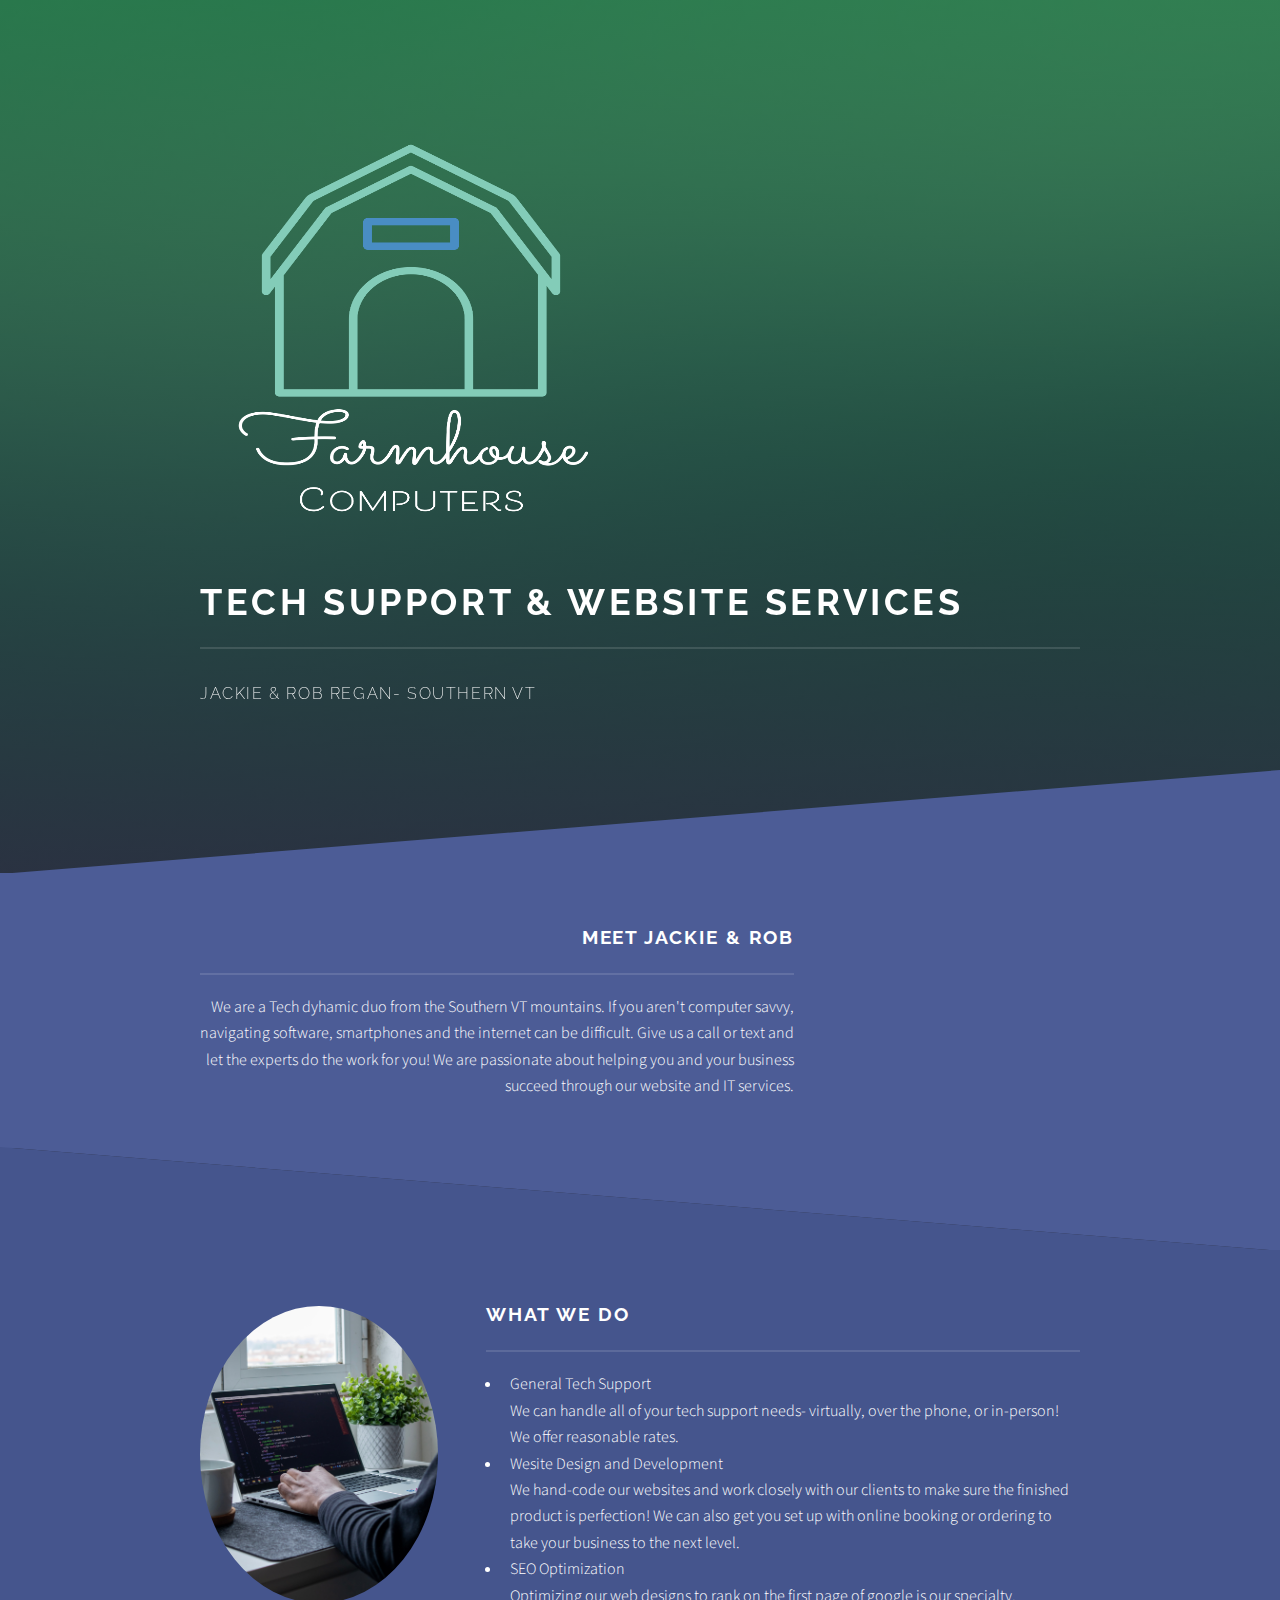
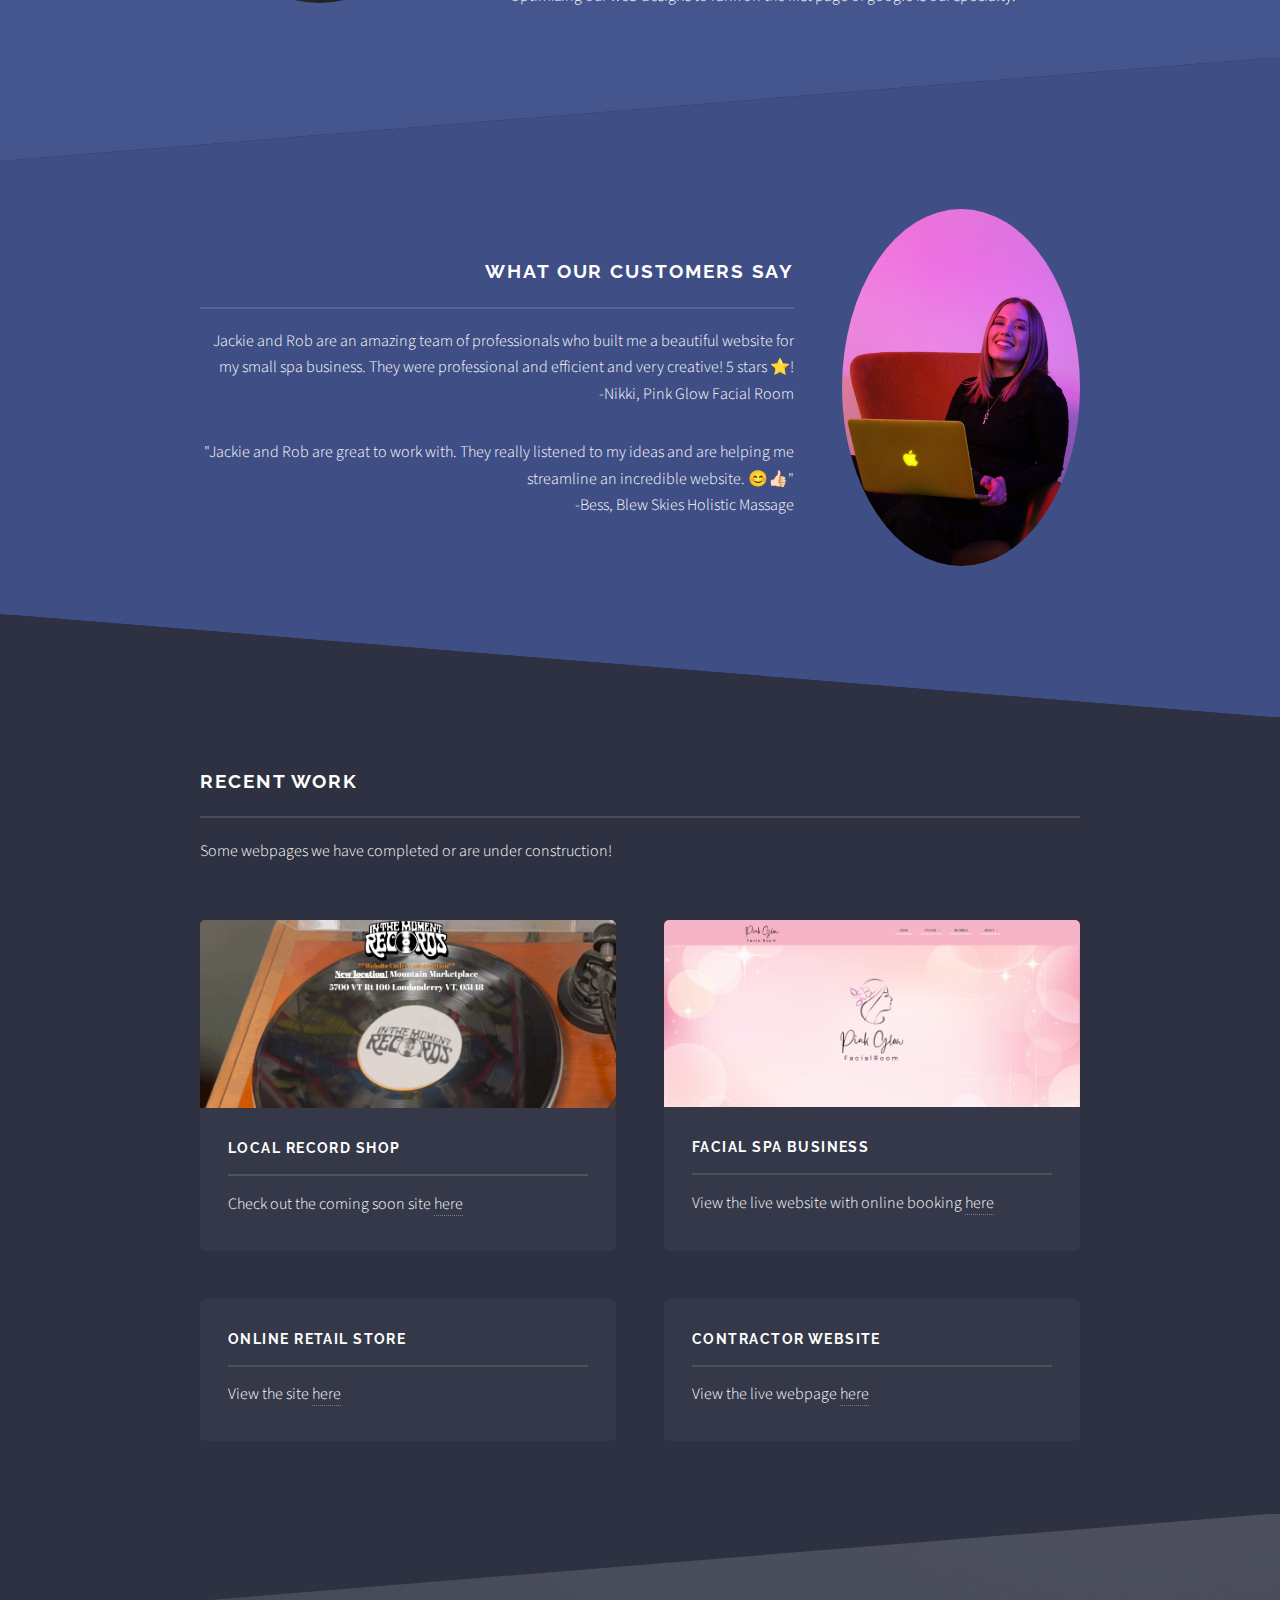
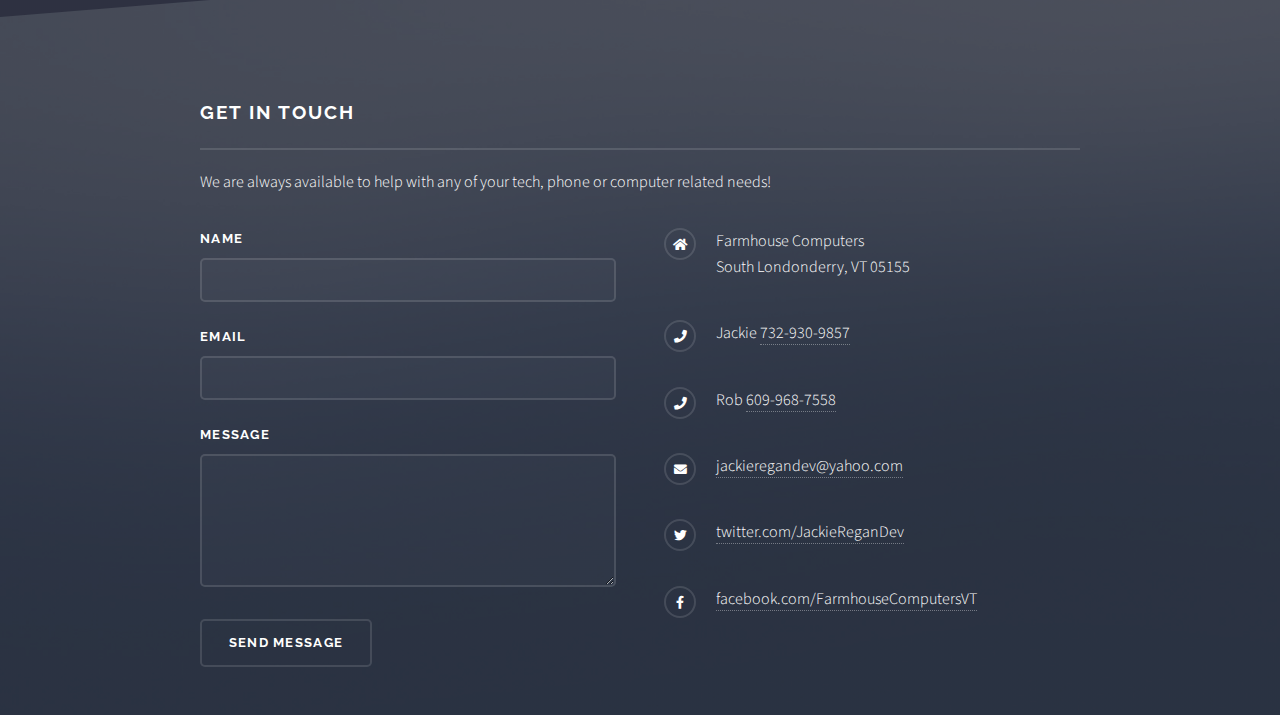
==== commit 574eb492: "ready2" ====
--- a/index.html
+++ b/index.html
@@ -10,6 +10,10 @@
 		<meta charset="utf-8" />
 		<meta name="viewport" content="width=device-width, initial-scale=1, user-scalable=no" />
 		<link rel="stylesheet" href="assets/css/main.css" />
+		<!-- <script> web_form_id = "e290c38e-d223-4208-bb53-ec9b26aabea2" </script>
+		<script type="text/javascript"
+    	src="https://webform.pw/client/formclient.nocache.js">
+		</script> -->
 		<noscript><link rel="stylesheet" href="assets/css/noscript.css" /></noscript>
 	</head>
 	<body class="is-preload">
@@ -21,14 +25,14 @@
 					<header id="header" class="alt">
 						<h1><a href="index.html">Farmhouse Computers</a></h1>
 						<nav>
-							<a href="#menu">Menu</a>
+							<!-- <a href="#menu">Menu</a> -->
 						</nav>
 					</header>
 
 				<!-- Menu -->
 					<nav id="menu">
 						<div class="inner">
-							<h2>Menu</h2>
+							<!-- <h2>Menu</h2>
 							<ul class="links">
 								<li><a href="index.html">Home</a></li>
 								<li><a href="generic.html">Generic</a></li>
@@ -36,7 +40,7 @@
 								<li><a href="#">Log In</a></li>
 								<li><a href="#">Sign Up</a></li>
 							</ul>
-							<a href="#" class="close">Close</a>
+							<a href="#" class="close">Close</a> -->
 						</div>
 					</nav>
 
@@ -135,7 +139,7 @@
 						<div class="inner">
 							<h2 class="major">Get in touch</h2>
 							<p>We are always available to help with any of your tech, phone or computer related needs!</p>
-							<form method="post" action="">
+							<form method="POST" netlify action="">
 								<div class="fields">
 									<div class="field">
 										<label for="name">Name</label>
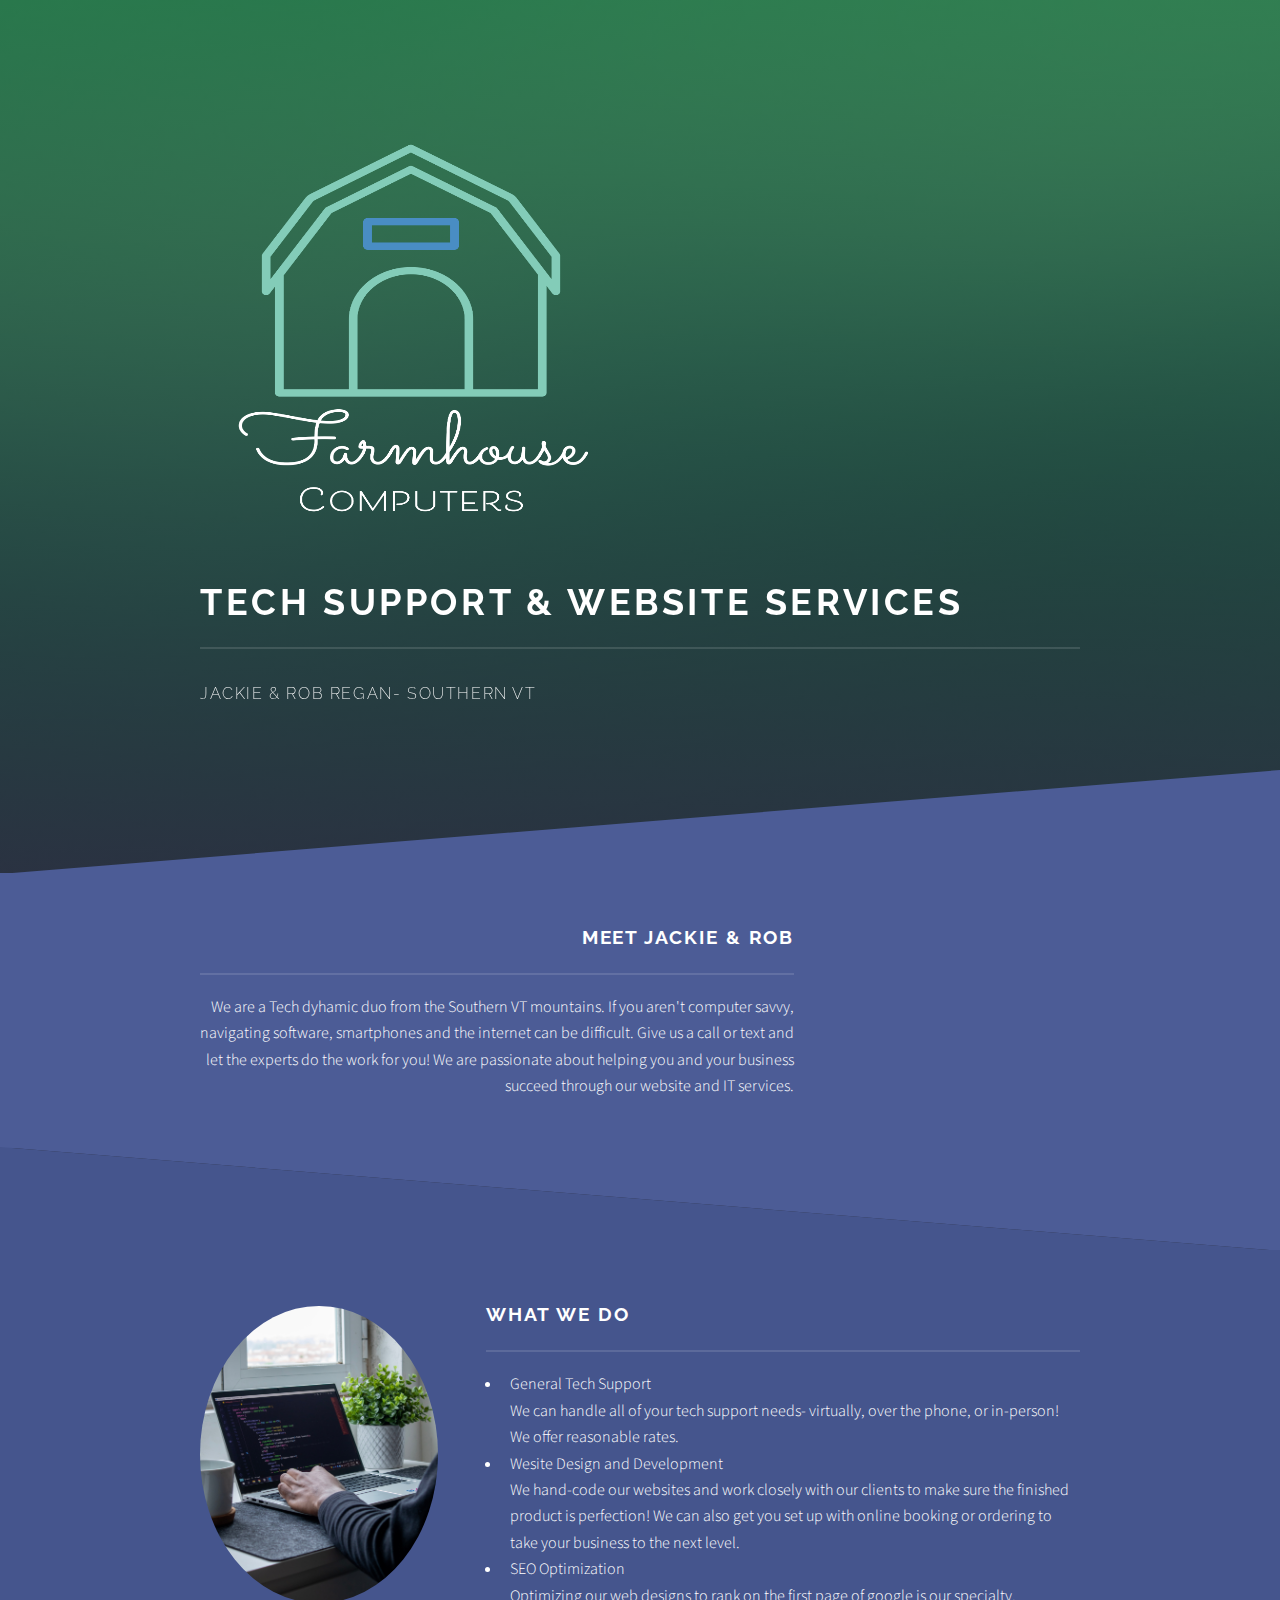
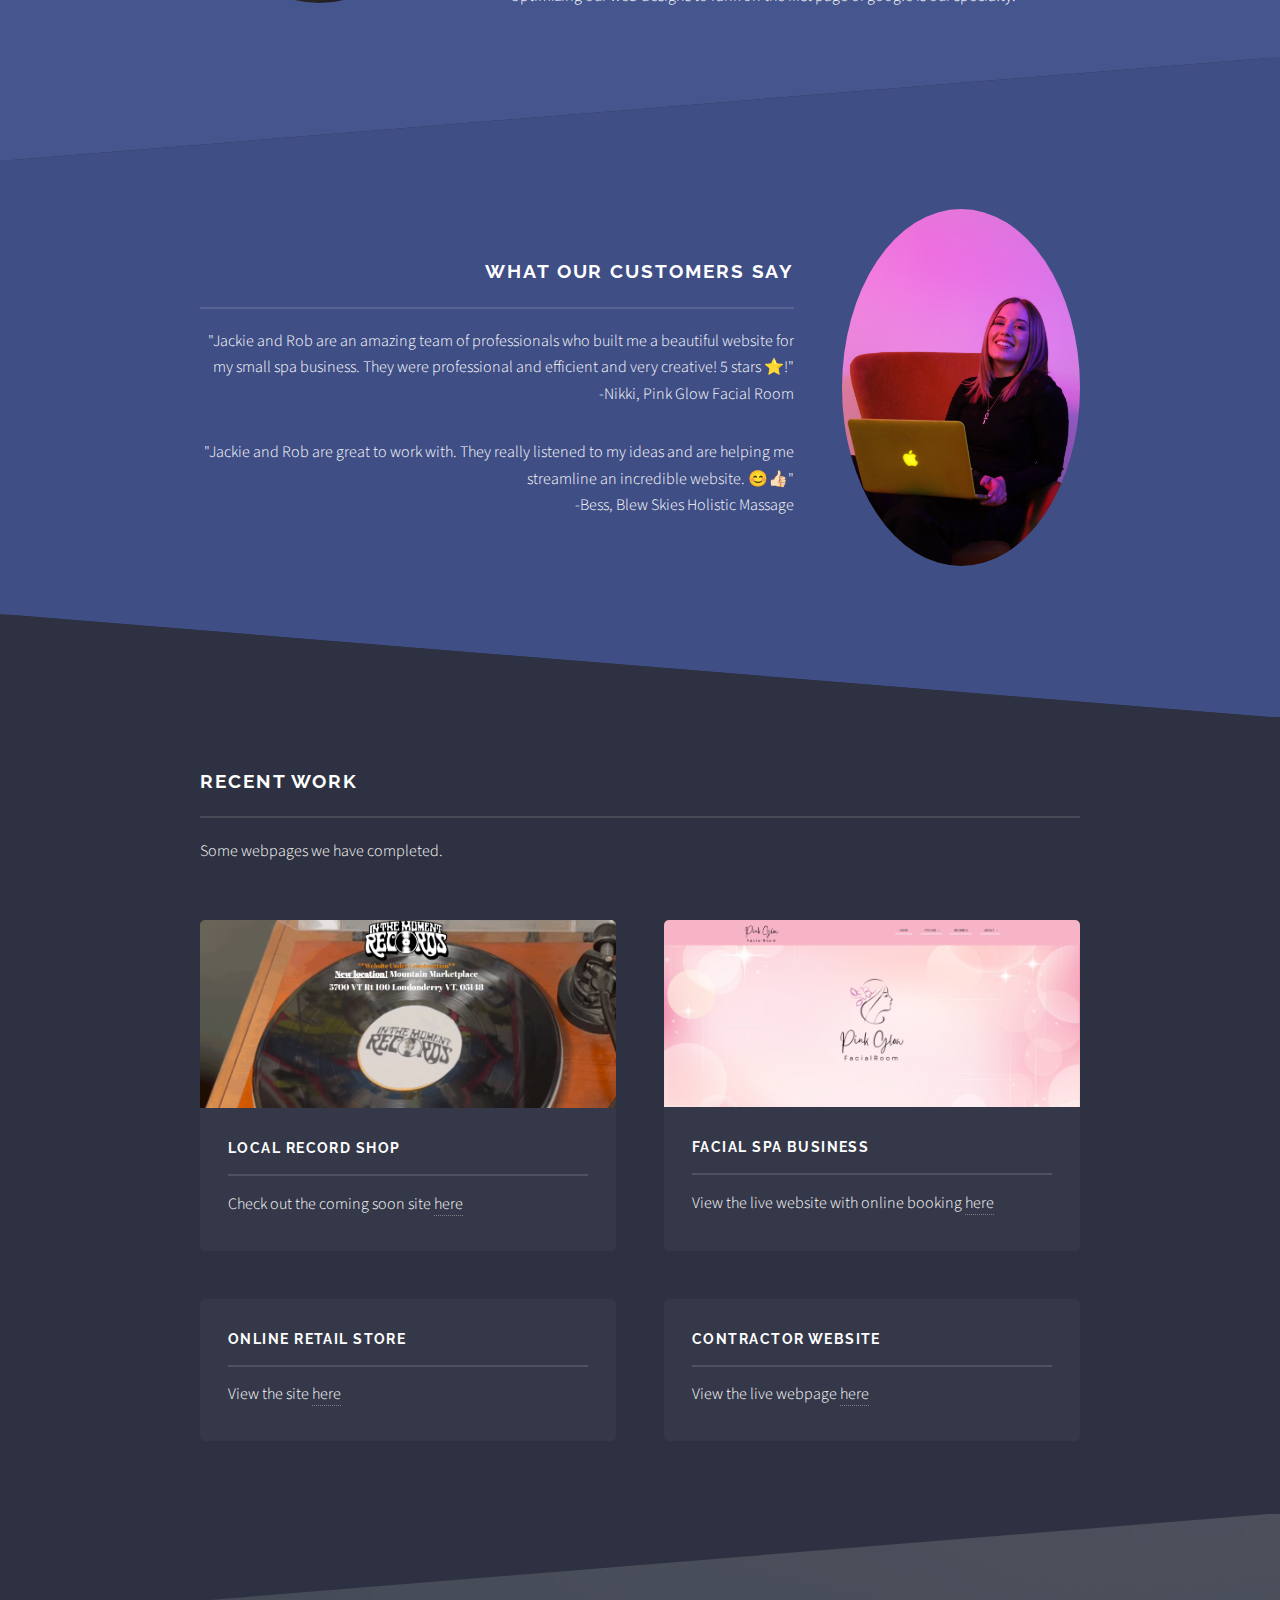
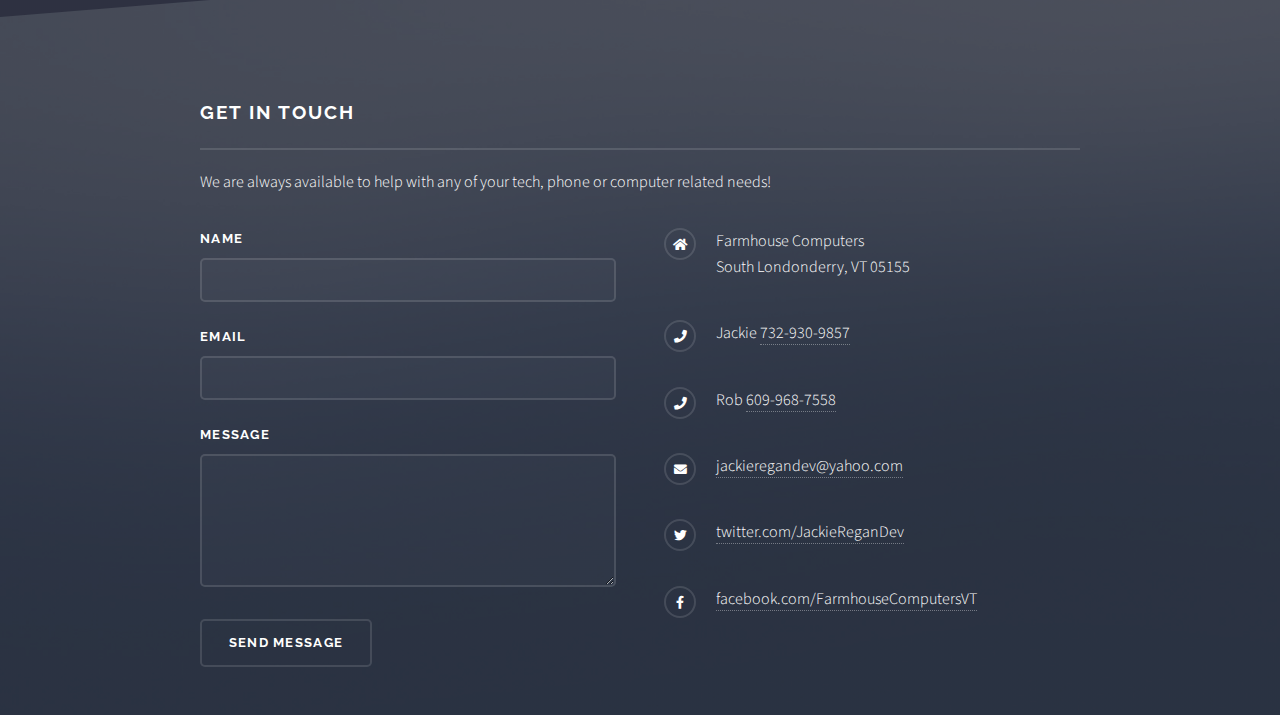
==== commit f535ea27: "yay" ====
--- a/index.html
+++ b/index.html
@@ -1,19 +1,10 @@
 <!DOCTYPE HTML>
-<!--
-	Solid State by HTML5 UP
-	html5up.net | @ajlkn
-	Free for personal and commercial use under the CCA 3.0 license (html5up.net/license)
--->
 <html>
 	<head>
 		<title>Farmhouse Computers VT</title>
 		<meta charset="utf-8" />
 		<meta name="viewport" content="width=device-width, initial-scale=1, user-scalable=no" />
 		<link rel="stylesheet" href="assets/css/main.css" />
-		<!-- <script> web_form_id = "e290c38e-d223-4208-bb53-ec9b26aabea2" </script>
-		<script type="text/javascript"
-    	src="https://webform.pw/client/formclient.nocache.js">
-		</script> -->
 		<noscript><link rel="stylesheet" href="assets/css/noscript.css" /></noscript>
 	</head>
 	<body class="is-preload">
@@ -24,14 +15,14 @@
 				<!-- Header -->
 					<header id="header" class="alt">
 						<h1><a href="index.html">Farmhouse Computers</a></h1>
-						<nav>
-							<!-- <a href="#menu">Menu</a> -->
-						</nav>
+						<!-- <nav>
+							<a href="#menu">Menu</a>
+						</nav> -->
 					</header>
 
 				<!-- Menu -->
-					<nav id="menu">
-						<div class="inner">
+					<!-- <nav id="menu">
+						<div class="inner"> -->
 							<!-- <h2>Menu</h2>
 							<ul class="links">
 								<li><a href="index.html">Home</a></li>
@@ -41,8 +32,8 @@
 								<li><a href="#">Sign Up</a></li>
 							</ul>
 							<a href="#" class="close">Close</a> -->
-						</div>
-					</nav>
+						<!-- </div>
+					</nav> -->
 
 				<!-- Banner -->
 					<section id="banner">
@@ -90,7 +81,7 @@
 									<img class="image" src="images/happy.jpg" alt="" />
 									<div class="content">
 										<h2 class="major">What Our Customers Say</h2>
-										<p>Jackie and Rob are an amazing team of professionals who built me a beautiful website for my small spa business. They were professional and efficient and very creative! 5 stars ⭐️!<br>-Nikki, Pink Glow Facial Room</p>
+										<p>"Jackie and Rob are an amazing team of professionals who built me a beautiful website for my small spa business. They were professional and efficient and very creative! 5 stars ⭐️!"<br>-Nikki, Pink Glow Facial Room</p>
 										
 										<p>"Jackie and Rob are great to work with. They really listened to my ideas and are helping me streamline an incredible website. 😊👍🏻"<br>-Bess, Blew Skies Holistic Massage</p>
 									</div>
@@ -101,7 +92,7 @@
 							<section id="four" class="wrapper alt style1">
 								<div class="inner">
 									<h2 class="major">Recent Work</h2>
-									<p>Some webpages we have completed or are under construction!</p>
+									<p>Some webpages we have completed.</p>
 									<section class="features">
 										<article>
 											<a href="https://spontaneous-salamander-5f263a.netlify.app/" class="image"><img src="images/itm.png" alt="" /></a>
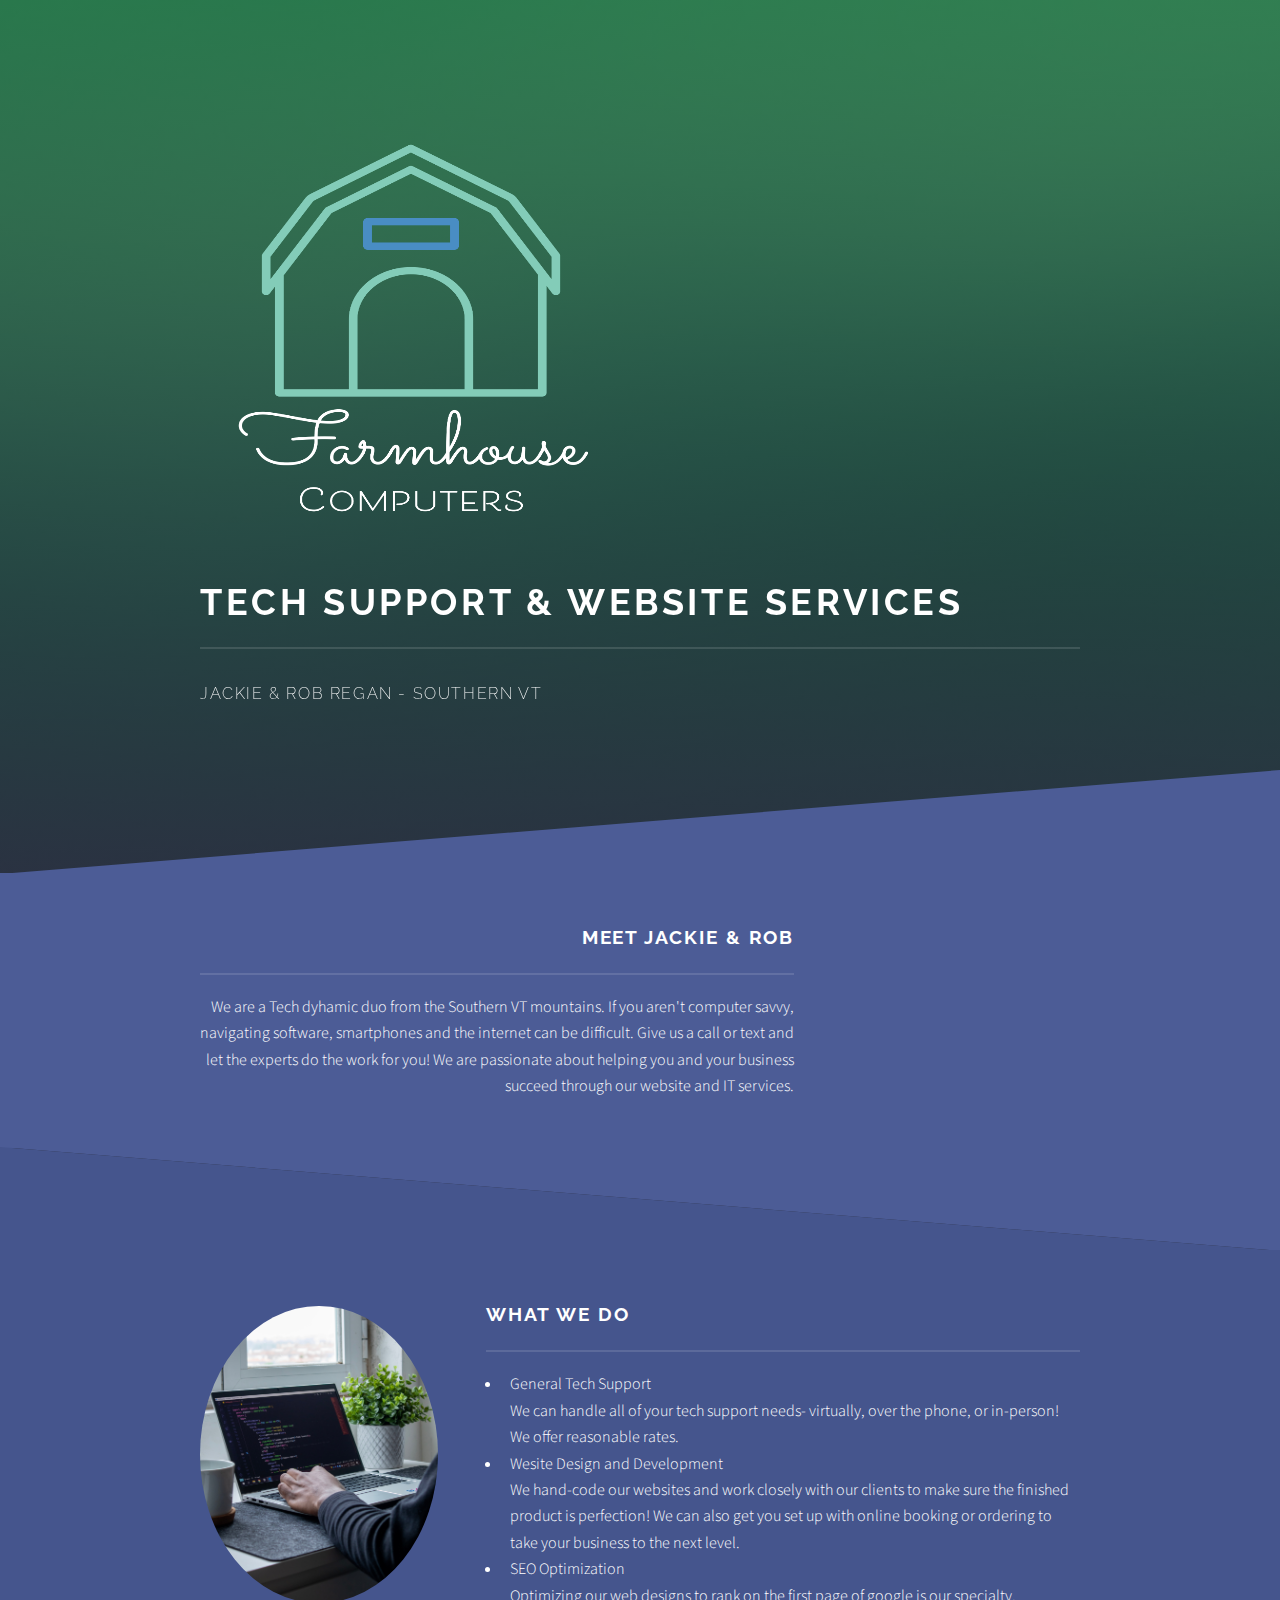
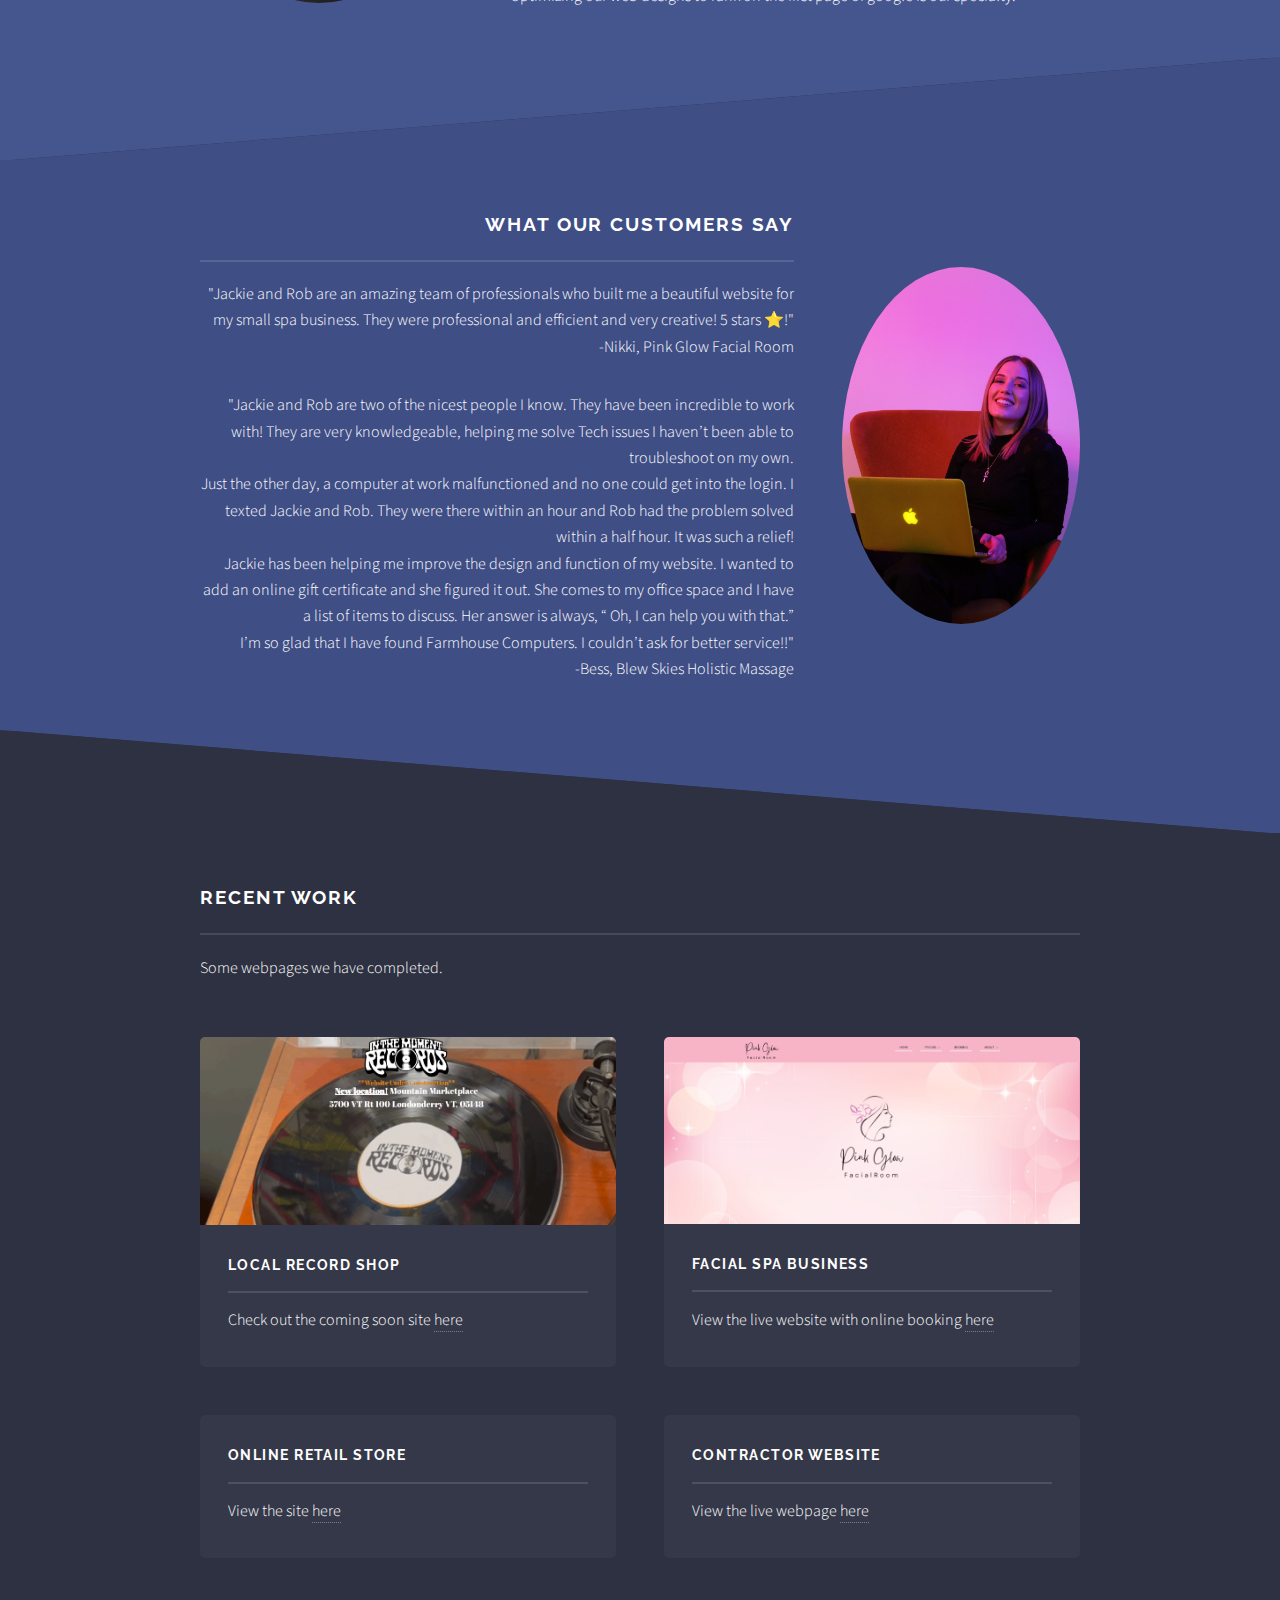
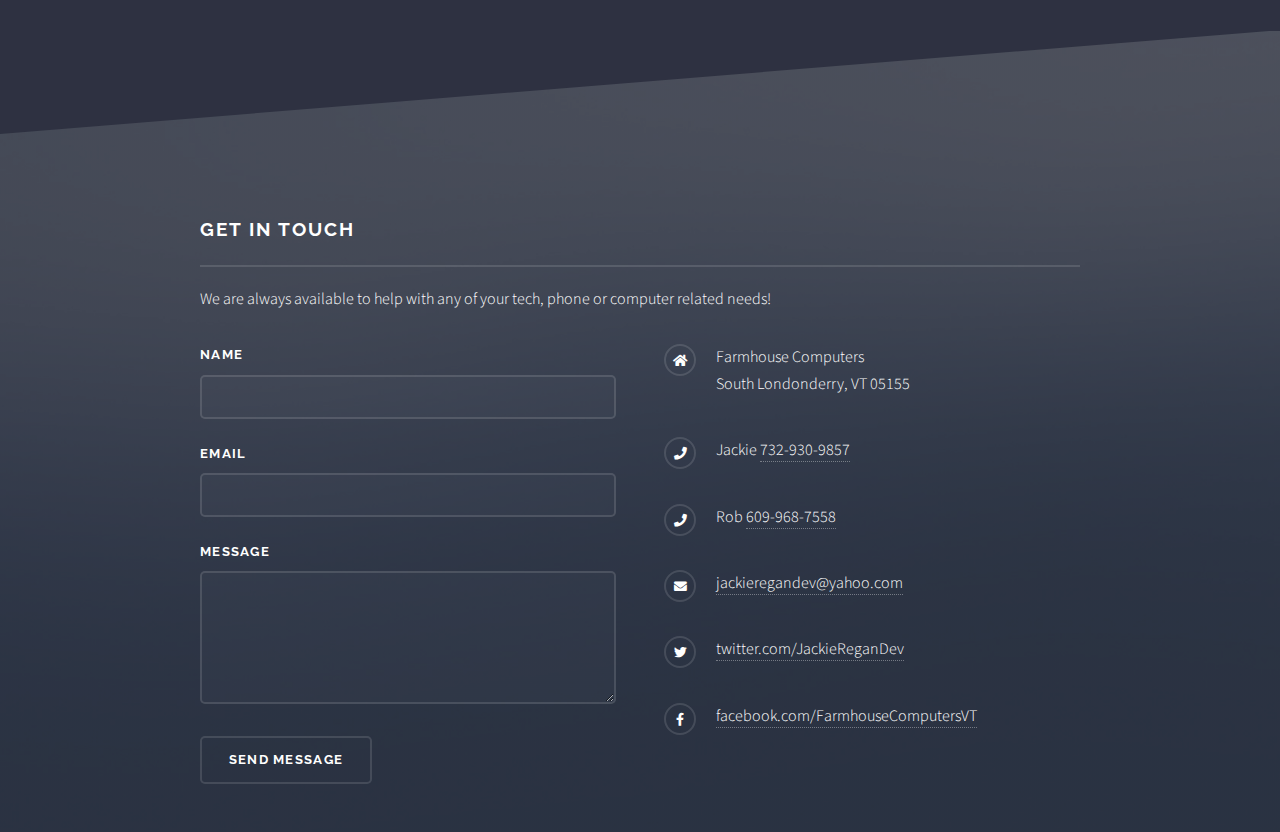
==== commit e3dffd83: "yay" ====
--- a/index.html
+++ b/index.html
@@ -40,7 +40,7 @@
 						<div class="inner">
 							<div class="logo"><span><img id="logo" src="images/logo-transparent.png"></span></div>
 							<h2>Tech Support & Website Services</h2>
-							<p>Jackie & Rob Regan- Southern VT</p>
+							<p>Jackie & Rob Regan - Southern VT</p>
 						</div>
 					</section>
 
@@ -83,7 +83,7 @@
 										<h2 class="major">What Our Customers Say</h2>
 										<p>"Jackie and Rob are an amazing team of professionals who built me a beautiful website for my small spa business. They were professional and efficient and very creative! 5 stars ⭐️!"<br>-Nikki, Pink Glow Facial Room</p>
 										
-										<p>"Jackie and Rob are great to work with. They really listened to my ideas and are helping me streamline an incredible website. 😊👍🏻"<br>-Bess, Blew Skies Holistic Massage</p>
+										<p>"Jackie and Rob are two of the nicest people I know. They have been incredible to work with! They are very knowledgeable, helping me solve Tech issues I haven’t been able to troubleshoot on my own.<br>Just the other day, a computer at work malfunctioned and no one could get into the login. I texted Jackie and Rob. They were there within an hour and Rob had the problem solved within a half hour. It was such a relief!<br>Jackie has been helping me improve the design and function of my website. I wanted to add an online gift certificate and she figured it out. She comes to my office space and I have a list of items to discuss.  Her answer is always, “ Oh, I can help you with that.”<br>I’m so glad that I have found Farmhouse Computers. I couldn’t ask for better service!!"<br>-Bess, Blew Skies Holistic Massage</p>
 									</div>
 								</div>
 							</section>
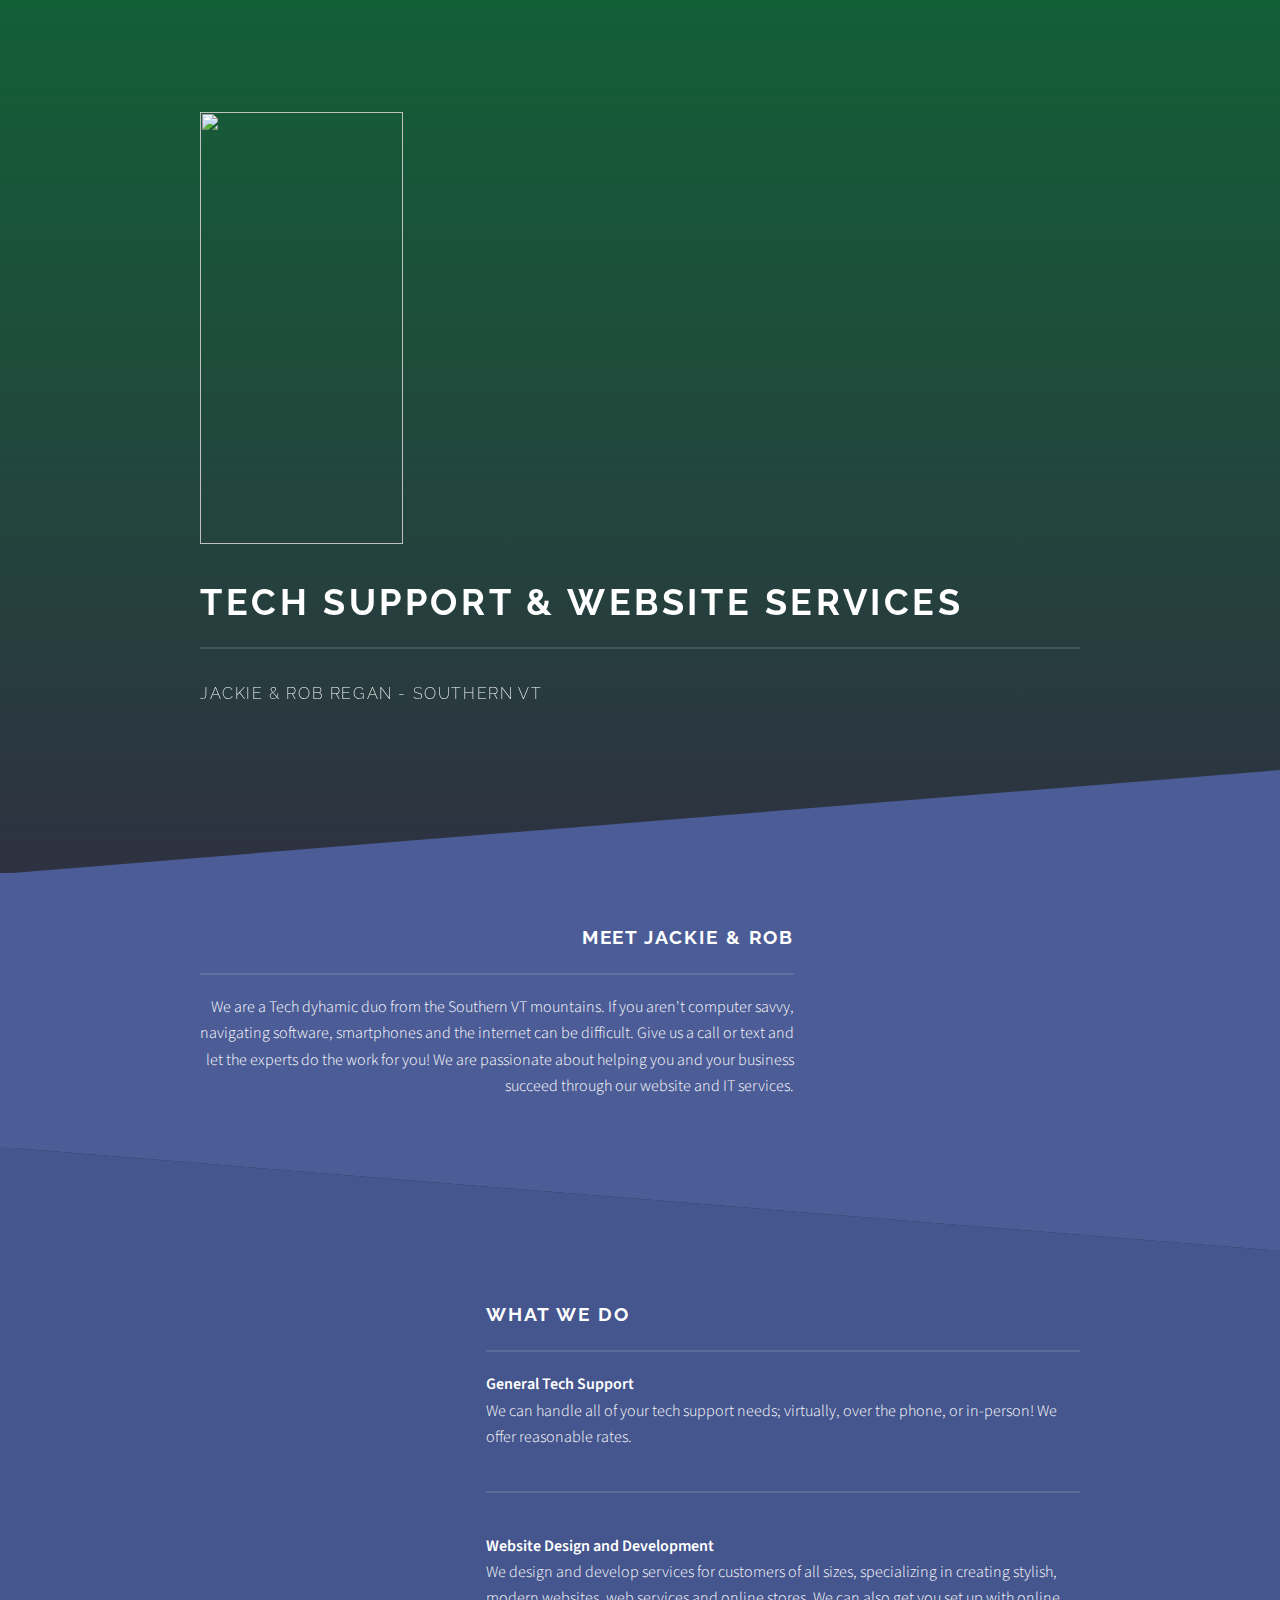
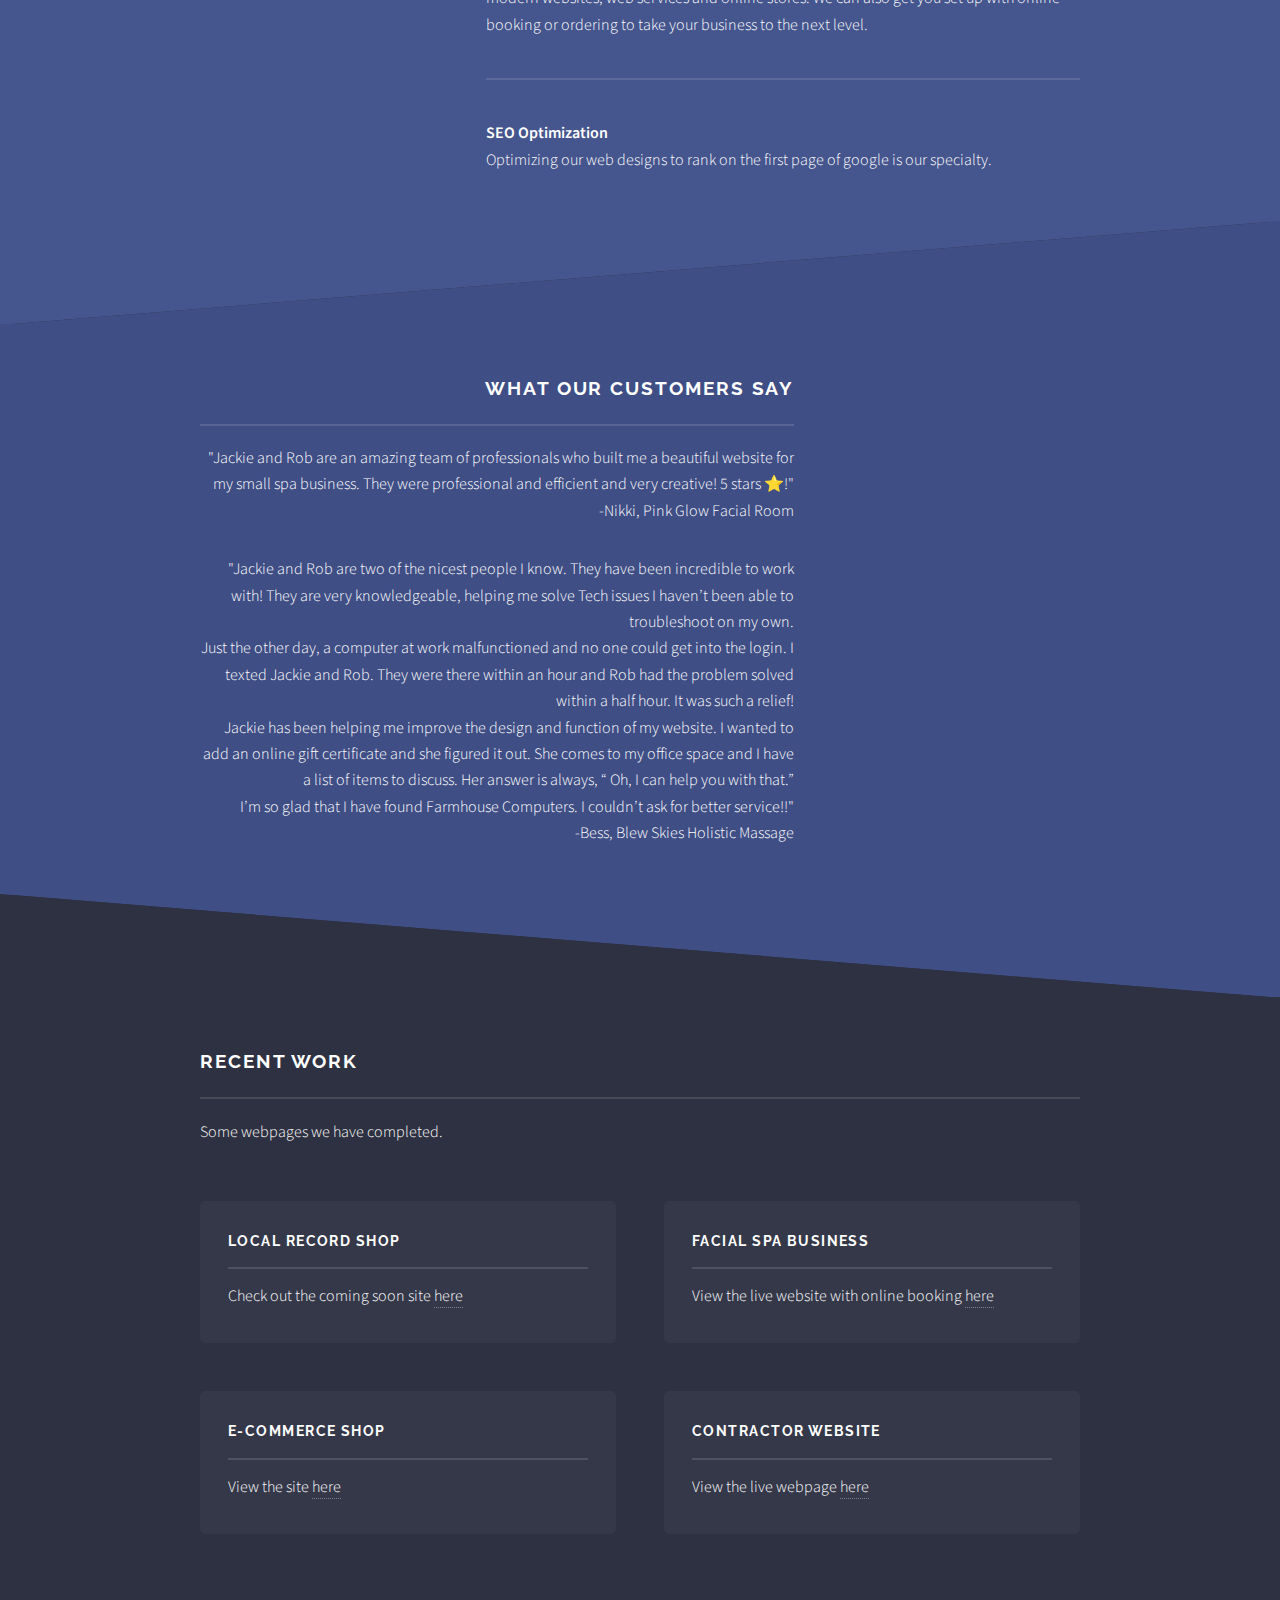
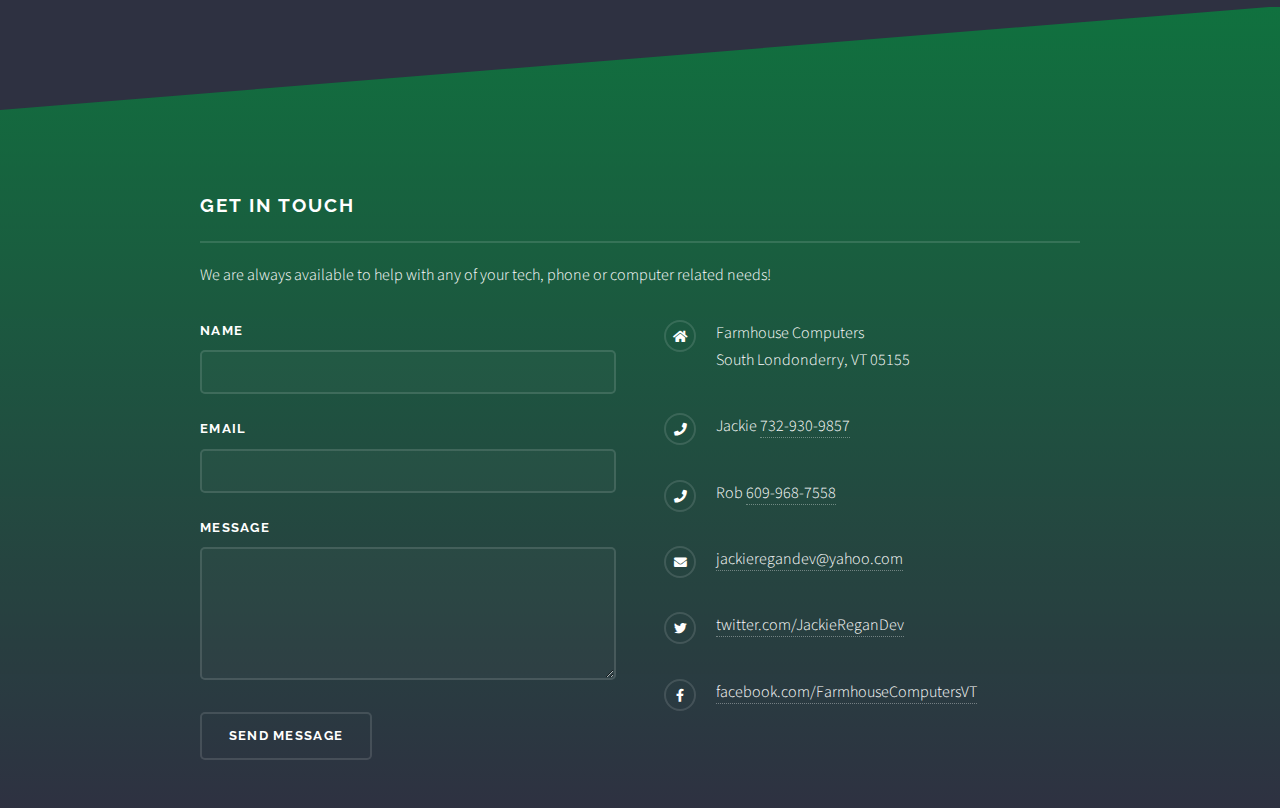
==== commit 7ae6636a: "Merge pull request #1 from robregan/main" ====
--- a/index.html
+++ b/index.html
@@ -38,7 +38,7 @@
 				<!-- Banner -->
 					<section id="banner">
 						<div class="inner">
-							<div class="logo"><span><img id="logo" src="images/logo-transparent.png"></span></div>
+							<div class="logo"><span><img id="logo" src="https://asset.cloudinary.com/storage-b0x/2df737d6b6c180f54bc70ff0a068df88"></span></div>
 							<h2>Tech Support & Website Services</h2>
 							<p>Jackie & Rob Regan - Southern VT</p>
 						</div>
@@ -47,10 +47,12 @@
 				<!-- Wrapper -->
 					<section id="wrapper">
 
+					
+
 						<!-- One -->
 							<section id="one" class="wrapper spotlight style1">
 								<div class="inner">
-									<a href="#" class="image"><img src="images/yoooo.png" alt="" /></a>
+									<a href="#" class="image"><img src="https://asset.cloudinary.com/storage-b0x/b872c19f0431e2024e0d4b4321161f35" alt="" /></a>
 									<div class="content">
 										<h2 class="major">Meet Jackie & Rob</h2>
 										<p>We are a Tech dyhamic duo from the Southern VT mountains. If you aren't computer savvy, navigating software, smartphones and the internet can be difficult. Give us a call or text and let the experts do the work for you! We are passionate about helping you and your business succeed through our website and IT services.</p>
@@ -59,17 +61,18 @@
 								</div>
 							</section>
 
-						<!-- Two -->
+							<!-- Two -->
 							<section id="two" class="wrapper alt spotlight style2">
 								<div class="inner">
-									<img class="image" src="images/coding.jpg" alt="" />
+									<img class="image" src="https://asset.cloudinary.com/storage-b0x/7d07e8635c061408ae085162827eacc8" alt="" />
 									<div class="content">
 										<h2 class="major">What we do</h2>	
-										<ul>
-											<li>General Tech Support<br><span>We can handle all of your tech support needs- virtually, over the phone, or in-person! We offer reasonable rates.</span></li>
-											<li>Wesite Design and Development<br><span>We hand-code our websites and work closely with our clients to make sure the finished product is perfection! We can also get you set up with online booking or ordering to take your business to the next level.</span></li>
-											<li>SEO Optimization<br><span>Optimizing our web designs to rank on the first page of google is our specialty.</span></li>
-										</ul>
+									
+											<p><b>General Tech Support</b><br>We can handle all of your tech support needs; virtually, over the phone, or in-person! We offer reasonable rates.</p><hr>
+											<p><b>Website Design and Development</b><br><span>We design and develop services for customers of all sizes, specializing in creating stylish, modern websites, web services and online stores. We can also get you set up with online booking or ordering to take your business to the next level.</span></p>
+											<hr>
+											<p><b>SEO Optimization</b><br><span>Optimizing our web designs to rank on the first page of google is our specialty.</span></p>
+								
 										
 									</div>
 								</div>
@@ -78,7 +81,7 @@
 						<!-- Three -->
 							<section id="three" class="wrapper spotlight style3">
 								<div class="inner">
-									<img class="image" src="images/happy.jpg" alt="" />
+									<img class="image" src="https://asset.cloudinary.com/storage-b0x/87687d492f7f6a3d7b8309f68450327f" alt="" />
 									<div class="content">
 										<h2 class="major">What Our Customers Say</h2>
 										<p>"Jackie and Rob are an amazing team of professionals who built me a beautiful website for my small spa business. They were professional and efficient and very creative! 5 stars ⭐️!"<br>-Nikki, Pink Glow Facial Room</p>
@@ -95,25 +98,25 @@
 									<p>Some webpages we have completed.</p>
 									<section class="features">
 										<article>
-											<a href="https://spontaneous-salamander-5f263a.netlify.app/" class="image"><img src="images/itm.png" alt="" /></a>
+											<a href="https://spontaneous-salamander-5f263a.netlify.app/" class="image"><img src="https://asset.cloudinary.com/storage-b0x/73fc00aba0a610deb1dd8c14c862fc27" alt="" /></a>
 											<h3 class="major">Local Record Shop</h3>
 											<p>Check out the coming soon site <a href="https://spontaneous-salamander-5f263a.netlify.app/">here</a></p>
 											
 										</article>
 										<article>
-											<a href="https://pinkglowfacialroom.com/" class="image"><img src="images/nikki.png" alt="" /></a>
+											<a href="https://pinkglowfacialroom.com/" class="image"><img src="https://asset.cloudinary.com/storage-b0x/bf180da192b1dd9099e24acbed7f72f3" alt="" /></a>
 											<h3 class="major">Facial Spa Business</h3>
 											<p>View the live website with online booking <a href="https://pinkglowfacialroom.com/">here</a></p>
 											
 										</article>
 										<article>
-											<a href="https://ecom-app-802.herokuapp.com/" class="image"><img src="images/robbie.png" alt="" /></a>
-											<h3 class="major">Online Retail Store</h3>
+											<a href="https://ecom-app-802.herokuapp.com/" class="image"><img src="https://asset.cloudinary.com/storage-b0x/3faaeee7df115be00f00941246ede334" alt="" /></a>
+											<h3 class="major">E-Commerce Shop</h3>
 											<p>View the site <a href="https://ecom-app-802.herokuapp.com/">here</a></p>
 											
 										</article>
 										<article>
-											<a href="https://electricpros.netlify.app/" class="image"><img src="images/robbie2.png" alt="" /></a>
+											<a href="https://electricpros.netlify.app/" class="image"><img src="https://asset.cloudinary.com/storage-b0x/86f12491a299570f0727a2485677dc8f" alt="" /></a>
 											<h3 class="major">Contractor Website</h3>
 											<p>View the live webpage <a href="https://electricpros.netlify.app/">here</a></p>
 											
--- a/assets/css/main.css
+++ b/assets/css/main.css
@@ -151,7 +151,9 @@
 		}
 
 		@media screen and (max-width: 980px) {
-
+#logo{
+	width: 100%;
+}
 			body, input, select, textarea {
 				font-size: 12pt;
 			}
@@ -4075,7 +4077,7 @@
 
 		#footer {
 			background-color: #2e3141;
-			background-image: linear-gradient(to top, rgba(46, 49, 65, 0.8), rgba(46, 49, 65, 0.8)), url("../../images/bg.jpg");
+			background-image: linear-gradient(to top, rgba(46, 49, 65, 0.8), rgba(10, 126, 62, 0.837)), url("../../images/bg.jpg");
 			background-size: auto,
  cover;
 			background-position: center,
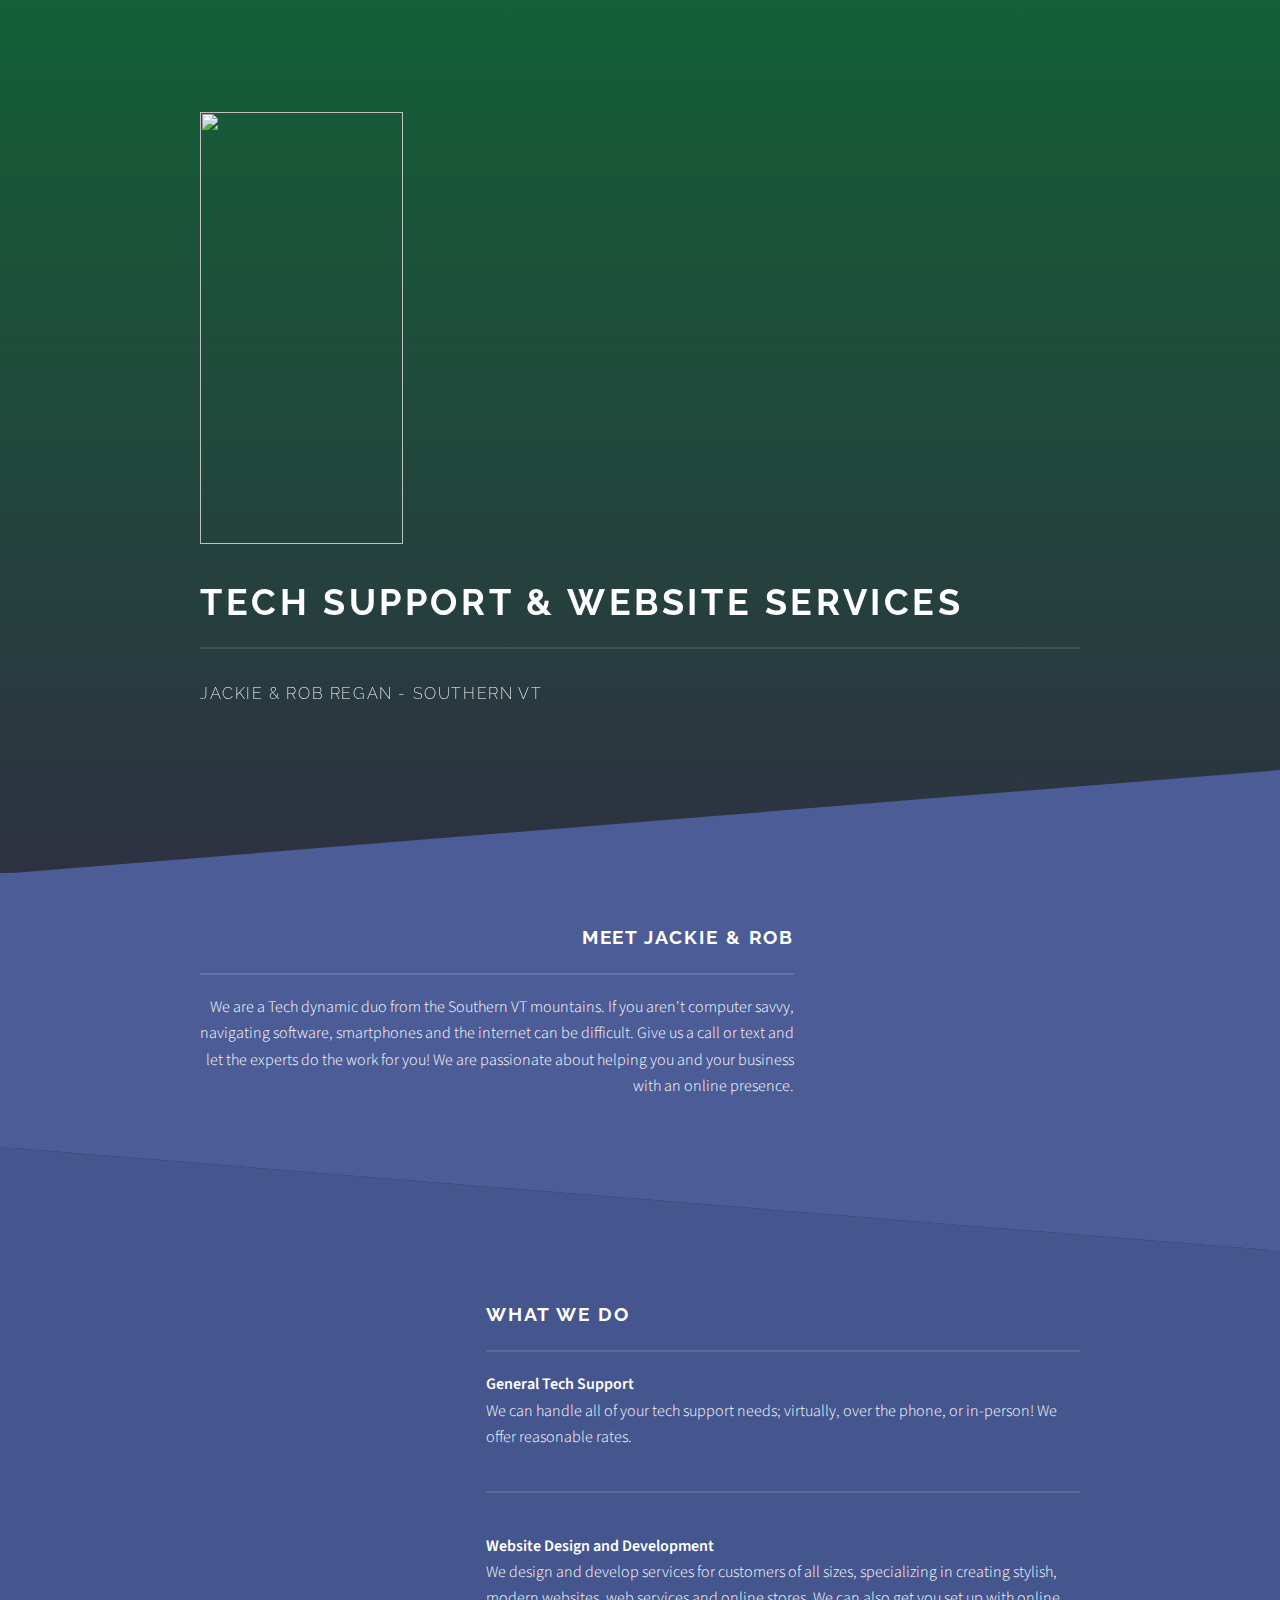
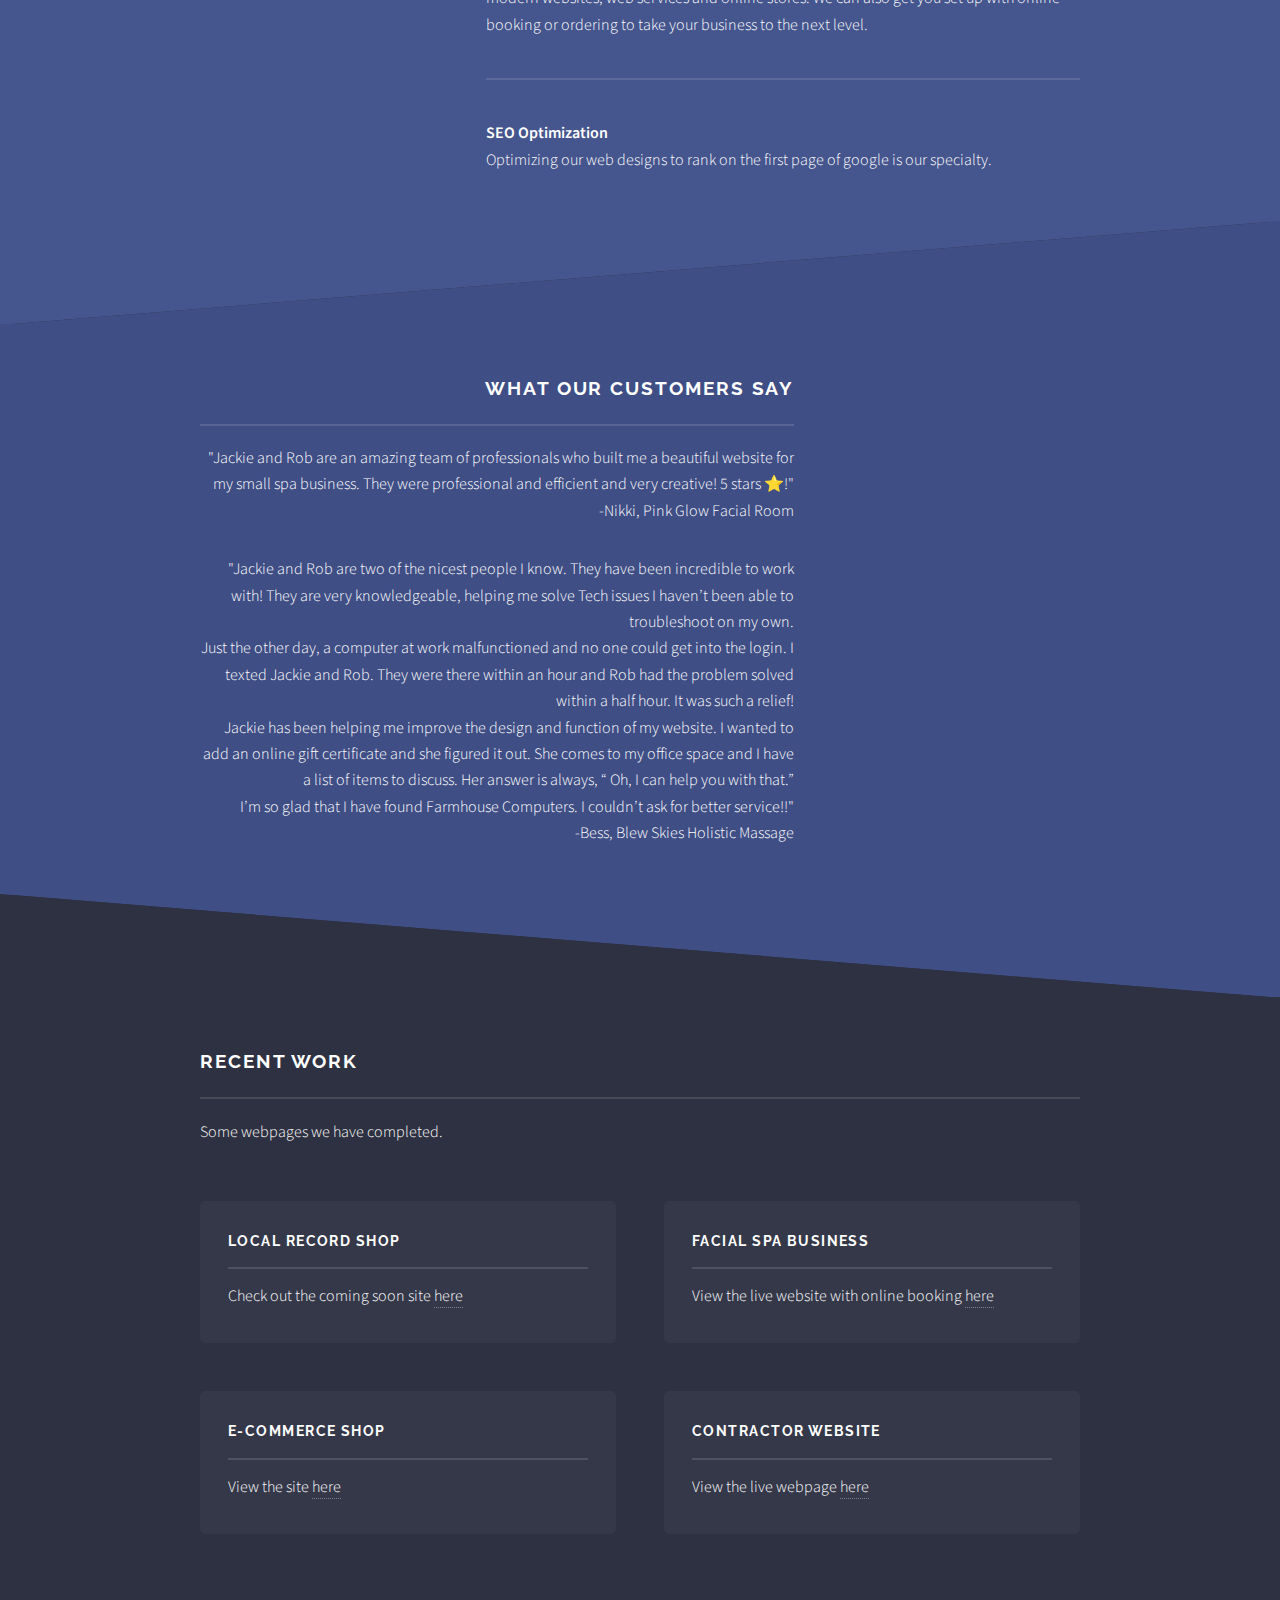
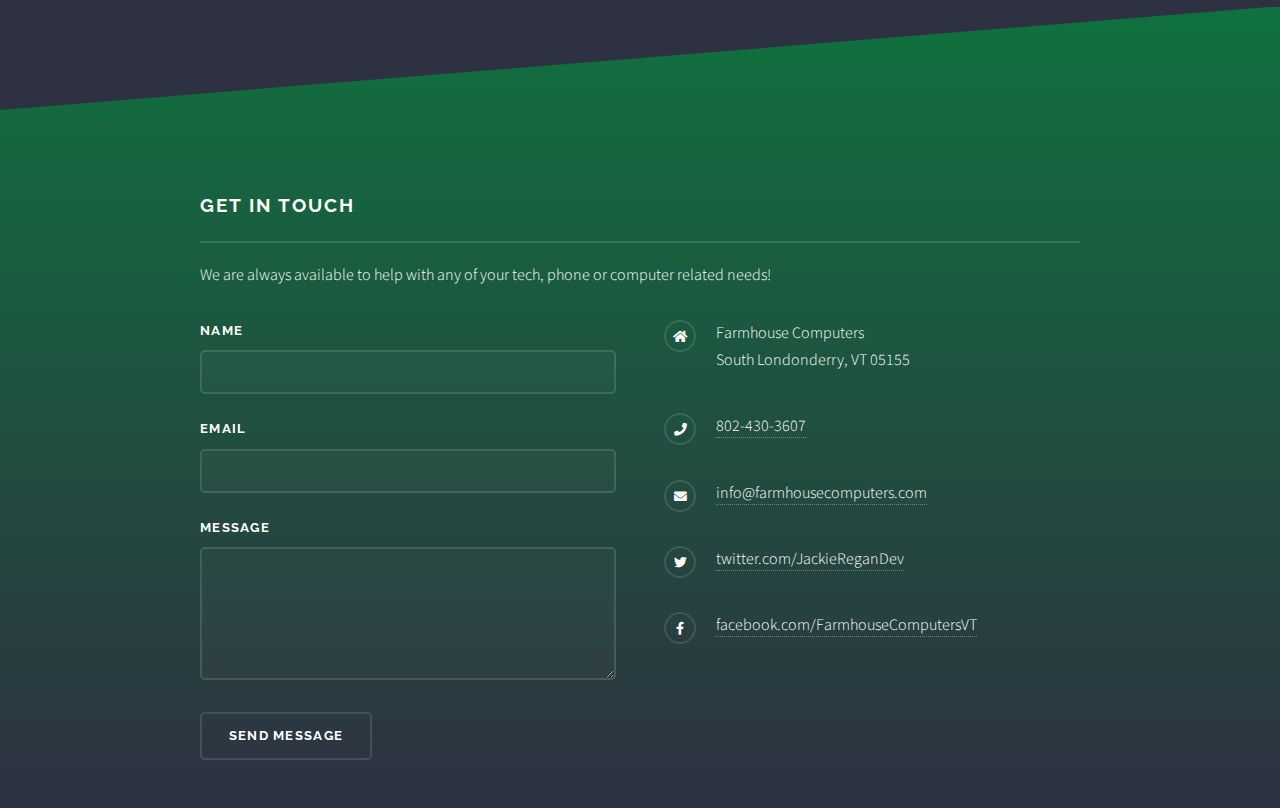
==== commit 9e4cabb2: "Merge pull request #3 from robregan/main" ====
--- a/index.html
+++ b/index.html
@@ -6,6 +6,7 @@
 		<meta name="viewport" content="width=device-width, initial-scale=1, user-scalable=no" />
 		<link rel="stylesheet" href="assets/css/main.css" />
 		<noscript><link rel="stylesheet" href="assets/css/noscript.css" /></noscript>
+		<link rel="preconnect" href="https://farmhousecomputers.com">
 	</head>
 	<body class="is-preload">
 
@@ -38,7 +39,7 @@
 				<!-- Banner -->
 					<section id="banner">
 						<div class="inner">
-							<div class="logo"><span><img id="logo" src="https://asset.cloudinary.com/storage-b0x/2df737d6b6c180f54bc70ff0a068df88"></span></div>
+							<div class="logo"><span><img id="logo" src="https://res.cloudinary.com/storage-b0x/image/upload/v1670891654/farmhouse/logo-transparent_yai0mm.png"></span></div>
 							<h2>Tech Support & Website Services</h2>
 							<p>Jackie & Rob Regan - Southern VT</p>
 						</div>
@@ -52,10 +53,10 @@
 						<!-- One -->
 							<section id="one" class="wrapper spotlight style1">
 								<div class="inner">
-									<a href="#" class="image"><img src="https://asset.cloudinary.com/storage-b0x/b872c19f0431e2024e0d4b4321161f35" alt="" /></a>
+									<a href="#" class="image"><img src="https://res.cloudinary.com/storage-b0x/image/upload/v1670891660/farmhouse/yoooo_qgl3zi.png" alt="" /></a>
 									<div class="content">
 										<h2 class="major">Meet Jackie & Rob</h2>
-										<p>We are a Tech dyhamic duo from the Southern VT mountains. If you aren't computer savvy, navigating software, smartphones and the internet can be difficult. Give us a call or text and let the experts do the work for you! We are passionate about helping you and your business succeed through our website and IT services.</p>
+										<p>We are a Tech dynamic duo from the Southern VT mountains. If you aren't computer savvy, navigating software, smartphones and the internet can be difficult. Give us a call or text and let the experts do the work for you! We are passionate about helping you and your business with an online presence.</p>
 										
 									</div>
 								</div>
@@ -64,7 +65,7 @@
 							<!-- Two -->
 							<section id="two" class="wrapper alt spotlight style2">
 								<div class="inner">
-									<img class="image" src="https://asset.cloudinary.com/storage-b0x/7d07e8635c061408ae085162827eacc8" alt="" />
+									<img class="image" src="https://res.cloudinary.com/storage-b0x/image/upload/v1670891659/farmhouse/coding_wjhlyv.jpg" alt="" />
 									<div class="content">
 										<h2 class="major">What we do</h2>	
 									
@@ -81,7 +82,7 @@
 						<!-- Three -->
 							<section id="three" class="wrapper spotlight style3">
 								<div class="inner">
-									<img class="image" src="https://asset.cloudinary.com/storage-b0x/87687d492f7f6a3d7b8309f68450327f" alt="" />
+									<img class="image" src="https://res.cloudinary.com/storage-b0x/image/upload/v1670891656/farmhouse/happy_vdhail.jpg" alt="" />
 									<div class="content">
 										<h2 class="major">What Our Customers Say</h2>
 										<p>"Jackie and Rob are an amazing team of professionals who built me a beautiful website for my small spa business. They were professional and efficient and very creative! 5 stars ⭐️!"<br>-Nikki, Pink Glow Facial Room</p>
@@ -98,25 +99,25 @@
 									<p>Some webpages we have completed.</p>
 									<section class="features">
 										<article>
-											<a href="https://spontaneous-salamander-5f263a.netlify.app/" class="image"><img src="https://asset.cloudinary.com/storage-b0x/73fc00aba0a610deb1dd8c14c862fc27" alt="" /></a>
+											<a href="https://spontaneous-salamander-5f263a.netlify.app/" class="image"><img src="https://res.cloudinary.com/storage-b0x/image/upload/v1670891657/farmhouse/itm_q7eaob.png" alt="" /></a>
 											<h3 class="major">Local Record Shop</h3>
 											<p>Check out the coming soon site <a href="https://spontaneous-salamander-5f263a.netlify.app/">here</a></p>
 											
 										</article>
 										<article>
-											<a href="https://pinkglowfacialroom.com/" class="image"><img src="https://asset.cloudinary.com/storage-b0x/bf180da192b1dd9099e24acbed7f72f3" alt="" /></a>
+											<a href="https://pinkglowfacialroom.com/" class="image"><img src="https://res.cloudinary.com/storage-b0x/image/upload/v1670891658/farmhouse/nikki_qp8l3r.png" alt="" /></a>
 											<h3 class="major">Facial Spa Business</h3>
 											<p>View the live website with online booking <a href="https://pinkglowfacialroom.com/">here</a></p>
 											
 										</article>
 										<article>
-											<a href="https://ecom-app-802.herokuapp.com/" class="image"><img src="https://asset.cloudinary.com/storage-b0x/3faaeee7df115be00f00941246ede334" alt="" /></a>
+											<a href="https://ecom-app-802.herokuapp.com/" class="image"><img src="https://res.cloudinary.com/storage-b0x/image/upload/v1670891653/farmhouse/robbie_y50m5c.png" alt="" /></a>
 											<h3 class="major">E-Commerce Shop</h3>
 											<p>View the site <a href="https://ecom-app-802.herokuapp.com/">here</a></p>
 											
 										</article>
 										<article>
-											<a href="https://electricpros.netlify.app/" class="image"><img src="https://asset.cloudinary.com/storage-b0x/86f12491a299570f0727a2485677dc8f" alt="" /></a>
+											<a href="https://electricpros.netlify.app/" class="image"><img src="https://res.cloudinary.com/storage-b0x/image/upload/v1670891657/farmhouse/robbie2_ewjve0.png" alt="" /></a>
 											<h3 class="major">Contractor Website</h3>
 											<p>View the live webpage <a href="https://electricpros.netlify.app/">here</a></p>
 											
@@ -157,9 +158,9 @@
 									Farmhouse Computers<br />
 									South Londonderry, VT 05155
 								</li>
-								<li class="icon solid fa-phone">Jackie <a href="tel:17329309857">732-930-9857</a></li>
-								<li class="icon solid fa-phone">Rob <a href="tel:16099687558">609-968-7558</a></li>
-								<li class="icon solid fa-envelope"><a href="mailto:jackieregandev@yahoo.com">jackieregandev@yahoo.com</a></li>
+								
+								<li class="icon solid fa-phone"><a href="tel:16099687558">802-430-3607</a></li>
+								<li class="icon solid fa-envelope"><a href="mailto:info@farmhousecomputers.com">info@farmhousecomputers.com</a></li>
 								<li class="icon brands fa-twitter"><a href="https://twitter.com/JackieReganDev">twitter.com/JackieReganDev</a></li>
 								<li class="icon brands fa-facebook-f"><a href="https://www.facebook.com/profile.php?id=100088638038423&mibextid=LQQJ4d">facebook.com/FarmhouseComputersVT</a></li>
 							</ul>
